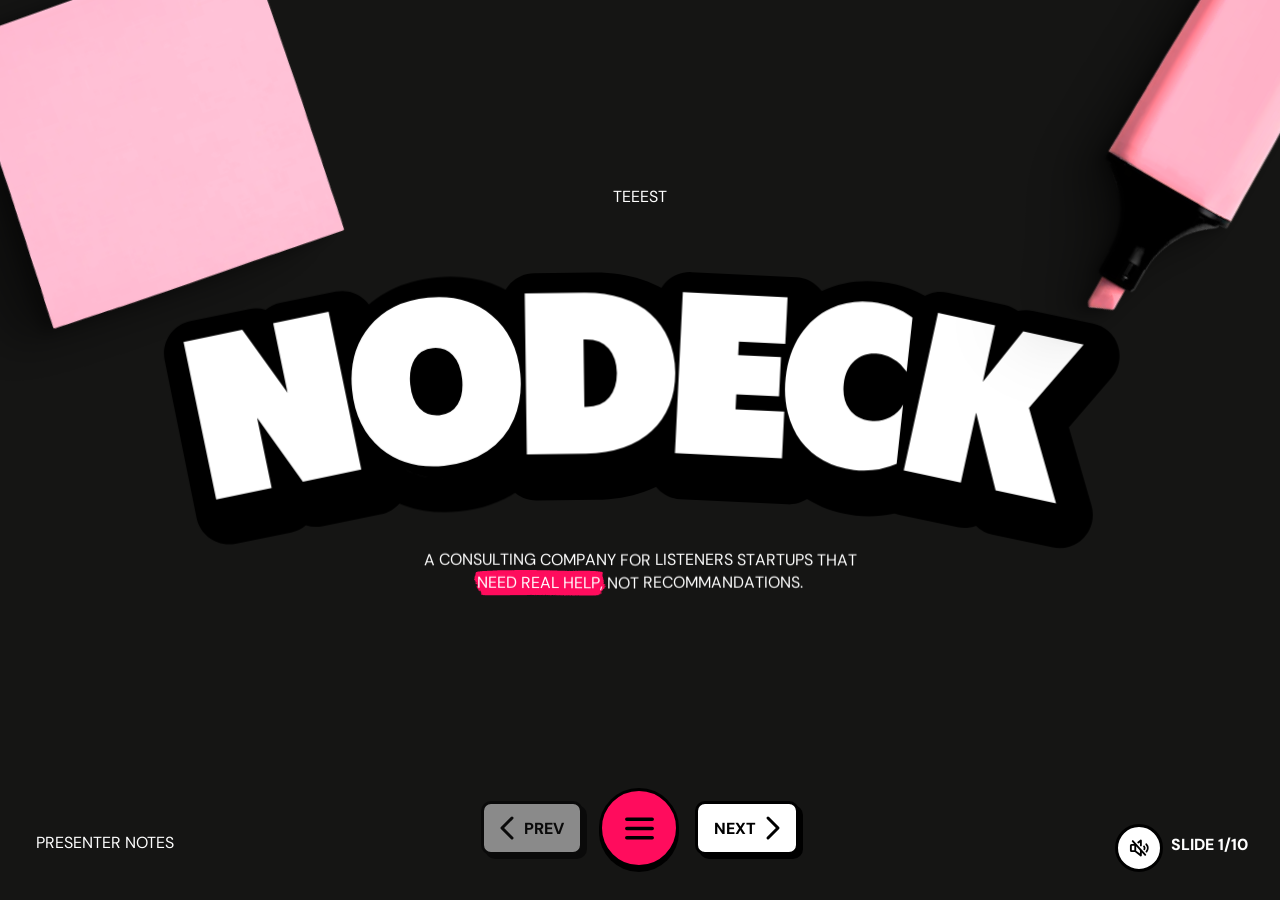
==== nodeck_original/index.html @ ce8c579b "Add files via upload" ====
<!doctype html>
<html lang="en">
  <head>
    <meta charset="UTF-8" />
    <meta name="viewport" content="width=device-width, initial-scale=1.0" />
    <meta name="robots" content="index, follow" />
    <meta name="theme-color" content="#F3E6D6" />
    <meta name="author" content="Bogdan Kolomiyets" />
    <link rel="icon" type="image/png" href="favicon-96x96.png" sizes="96x96" />
    <link rel="icon" type="image/svg+xml" href="favicon.svg" />
    <link rel="shortcut icon" href="favicon.ico" />
    <link rel="apple-touch-icon" sizes="180x180" href="apple-touch-icon.png" />
    <meta name="apple-mobile-web-app-title" content="Nodeck" />
    <link rel="manifest" href="site.webmanifest" />
    <link rel="canonical" href="index.html" />
    <link rel="sitemap" type="application/xml" href="sitemap.xml" />
    <title>Nodeck | A Presentation Website That Hates Presentations</title>
    <meta name="description" content="Nodeck is an anti-PowerPoint interactive web experience turning corporate presentation culture into a playful world of motion, sound and chaos.">
    <meta property="og:type" content="website" />
    <meta property="og:site_name" content="Nodeck" />
    <meta property="og:locale" content="en_US" />
    <meta property="og:title" content="Nodeck | A Presentation Website That Hates Presentations" />
    <meta property="og:description" content="Nodeck is an anti-PowerPoint interactive web experience turning corporate presentation culture into a playful world of motion, sound and chaos." />
    <meta property="og:image" content="https://www.nodeck.online/og-image.png" />
    <meta property="og:image:type" content="image/png" />
    <meta property="og:image:width" content="1200" />
    <meta property="og:image:height" content="630" />
    <meta property="og:url" content="https://www.nodeck.online/" />
    <meta name="twitter:card" content="summary_large_image" />
      <meta name="twitter:title" content="Nodeck | A Presentation Website That Hates Presentations" />
      <meta name="twitter:description" content="Nodeck is an anti-PowerPoint interactive web experience turning corporate presentation culture into a playful world of motion, sound and chaos." />
    <meta name="twitter:image" content="https://www.nodeck.online/twitter-image.png" />
    <script type="application/ld+json">
      {
        "@context": "https://schema.org",
        "@graph": [
          {
            "@type": "WebSite",
            "name": "Nodeck",
            "url": "https://www.nodeck.online/",
            "description": "Interactive presentation and portfolio demo for a fictional startup consultancy.",
            "inLanguage": "en"
          },
          {
            "@type": "CreativeWork",
            "name": "Nodeck",
            "url": "https://www.nodeck.online/",
            "description": "An interactive slide deck presentation for a fictional startup consultancy — sells thinking, not slides.",
            "image": "https://www.nodeck.online/og-image.png",
            "inLanguage": "en",
            "author": {
              "@type": "Person",
              "name": "Bogdan Kolomiyets",
              "url": "https://bogdankolomiyets.com/"
            },
            "creator": {
              "@type": "Person",
              "name": "Bogdan Kolomiyets",
              "url": "https://bogdankolomiyets.com/"
            }
          }
        ]
      }
    </script>
    <link rel="preload" as="font" type="font/woff2" crossorigin href="assets/BNDimeDisplay-ChjT9Nsk.woff2" />
    <link rel="preload" as="font" type="font/woff2" crossorigin href="assets/DMSans-Regular-C_2fA_LE.woff2" />
    <link rel="preload" as="font" type="font/woff2" crossorigin href="assets/DMSans-ExtraBold-Du-T3CXV.woff2" />
    <link rel="preload" as="image" href="assets/cover-highlighter-CPJhesoY.webp" imagesrcset="/assets/cover-highlighter-96w-DiFF_BCt.webp 96w, /assets/cover-highlighter-160w-C4n22z3M.webp 160w, /assets/cover-highlighter-250w-Z7-uXy6C.webp 250w, /assets/cover-highlighter-CPJhesoY.webp 371w" imagesizes="(max-width: 768px) 18vw, (max-width: 992px) 15vw, 12vw" fetchpriority="high" />
    <link rel="preload" as="image" href="assets/cover-note-_YF5cdeR.webp" imagesrcset="[data-uri] 360w, /assets/cover-note-_YF5cdeR.webp 600w" imagesizes="(max-width: 768px) 50vw, (max-width: 992px) 40vw, 30vw" fetchpriority="high" />
    <style>
      html,body{background-color:#151514;overflow:hidden;height:100%}
      .slide--cover{background-color:#151514}
      .slides{overflow:hidden}
      /* Hide inactive slides before JS — otherwise absolute+opacity:0 still counts as in-viewport for lazy images */
      .slide:not(.is-active){display:none}
      .nav-overlay{opacity:0;pointer-events:none;visibility:hidden}
      .scroll-nav{visibility:hidden}
      .site-logo{opacity:0;pointer-events:none}
      .slide-transition-bg{left:50%;visibility:hidden}
      .slide-transition-label,.slide-transition-title{visibility:hidden}
      .slide--cover .slide__logo,.slide--cover .slide__note,.slide--cover .slide__highlighter{opacity:0}
      [data-split]{visibility:hidden}
      .statusbar{visibility:hidden}
      .statusbar__notes-body{opacity:0;pointer-events:none}
      .projects{visibility:hidden;pointer-events:none}
    </style>
    <script type="module" crossorigin src="assets/main-BqI5seD_.js"></script>
    <link rel="modulepreload" crossorigin href="assets/gsap-DUAj52go.js">
    <link rel="modulepreload" crossorigin href="assets/howler-EcGChfno.js">
    <link rel="modulepreload" crossorigin href="assets/sound-CsfXcoUP.js">
    <link rel="stylesheet" crossorigin href="assets/sound-CNYM2cx0.css">
    <link rel="stylesheet" crossorigin href="assets/main-DxuZMaGs.css">
  </head>
  <body>
    <main>
      <button class="site-logo" id="logo-home-btn" aria-label="Go to cover slide">
        <svg width="1732" height="500" viewBox="0 0 1732 500" fill="none" xmlns="http://www.w3.org/2000/svg">
          <path d="M247.969 240.237L222.537 114.404L323.044 94.0907L380.84 380.057L274.949 401.458L192.56 285.476L218.314 412.905L117.807 433.218L60.011 147.252L166.501 125.73L247.969 240.237Z" fill="black"/>
          <path fill-rule="evenodd" clip-rule="evenodd" d="M184.056 68.3546C191.473 62.1446 200.502 57.6447 210.651 55.5927L311.158 35.2797C343.638 28.7157 375.291 49.7247 381.855 82.2047L439.651 368.171C446.216 400.651 425.207 432.303 392.726 438.868L286.835 460.269C276.729 462.312 266.511 461.683 257.062 458.73C249.594 465.056 240.471 469.64 230.2 471.716L129.693 492.029C97.213 498.593 65.561 477.584 58.996 445.104L1.20097 159.138C-5.36403 126.658 15.645 95.0057 48.125 88.4407L154.615 66.9187C164.602 64.8997 174.699 65.4906 184.056 68.3546ZM247.969 240.237L166.501 125.73L60.011 147.252L117.807 433.218L218.314 412.905L192.56 285.476L274.949 401.458L380.84 380.057L323.044 94.0907L222.537 114.404L247.969 240.237Z" fill="black"/>
          <path d="M528.442 373.799C482.661 378.064 444.527 367.551 414.042 342.261C383.557 316.971 366.182 281.435 361.917 235.654C357.665 190.007 368.218 151.938 393.575 121.446C418.933 90.9548 454.435 73.5828 500.081 69.3308C545.998 65.0538 584.199 75.5597 614.685 100.85C645.17 126.14 662.538 161.608 666.79 207.255C669.608 237.506 665.779 264.766 655.303 289.036C644.827 313.305 628.627 332.796 606.704 347.506C584.781 362.217 558.693 370.981 528.442 373.799ZM519.932 282.438C534.923 281.042 546.027 274.491 553.246 262.784C560.465 251.078 563.201 235.839 561.452 217.067C559.653 197.755 554.003 183.161 544.501 173.285C534.999 163.408 523.023 159.143 508.573 160.489C493.852 161.86 482.855 168.47 475.581 180.317C468.307 192.165 465.532 207.34 467.255 225.841C469.067 245.288 474.72 259.916 484.216 269.725C493.712 279.534 505.617 283.772 519.932 282.438Z" fill="black"/>
          <path fill-rule="evenodd" clip-rule="evenodd" d="M534.007 433.54C470.515 439.455 418.012 423.513 375.733 388.439C333.455 353.366 308.09 304.71 302.176 241.218C296.274 177.865 312.249 125.402 347.443 83.0818C382.604 40.8018 431.223 15.4848 494.517 9.58979C558.167 3.66079 610.734 19.6138 652.993 54.6718C695.291 89.7608 720.632 138.357 726.532 201.69C730.363 242.823 724.635 279.815 710.39 312.814C695.247 347.896 671.826 376.065 640.135 397.329C610.358 417.31 575.095 429.713 534.007 433.54ZM528.442 373.799C558.693 370.981 584.781 362.217 606.704 347.506C628.627 332.796 644.827 313.305 655.303 289.036C665.779 264.766 669.608 237.506 666.79 207.255C662.538 161.608 645.17 126.14 614.685 100.85C584.199 75.5597 545.998 65.0538 500.081 69.3308C454.435 73.5828 418.933 90.9548 393.575 121.446C368.218 151.938 357.665 190.007 361.917 235.654C366.182 281.435 383.557 316.971 414.042 342.261C444.527 367.551 482.661 378.064 528.442 373.799ZM519.932 282.438C505.617 283.772 493.712 279.534 484.216 269.725C474.72 259.916 469.067 245.288 467.255 225.841C465.532 207.34 468.307 192.165 475.581 180.317C482.855 168.47 493.852 161.86 508.573 160.489C523.023 159.143 534.999 163.408 544.501 173.285C554.003 183.161 559.653 197.755 561.452 217.067C563.201 235.839 560.465 251.078 553.246 262.784C546.027 274.491 534.923 281.042 519.932 282.438Z" fill="black"/>
          <path d="M671.108 62.0932L777.708 60.7642C803.069 60.4482 826.101 63.6541 846.803 70.3811C867.505 77.1091 884.886 86.7602 898.946 99.3362C913.006 111.911 923.912 127.137 931.663 145.013C939.414 162.889 943.426 182.745 943.698 204.58C943.97 226.416 940.454 246.365 933.151 264.429C925.848 282.493 915.325 297.986 901.583 310.908C887.84 323.83 870.705 333.911 850.178 341.153C829.65 348.394 806.705 352.173 781.344 352.489L674.744 353.818L671.108 62.0932ZM779.068 267.876L781.917 267.84C801.175 267.6 815.378 261.692 824.525 250.116C833.673 238.54 838.135 223.801 837.912 205.899C837.689 187.997 832.86 173.373 823.427 162.029C813.994 150.685 799.649 145.133 780.39 145.373L777.542 145.408L779.068 267.876Z" fill="black"/>
          <path fill-rule="evenodd" clip-rule="evenodd" d="M670.36 2.09716L776.96 0.769156C809.415 0.364156 838.855 4.71014 865.347 13.3191C894.639 22.8381 919.05 36.8202 938.945 54.6132C959.441 72.9452 975.412 95.0862 986.711 121.144C997.478 145.976 1003.32 173.502 1003.69 203.833C1004.07 234.163 998.922 261.827 988.777 286.918C978.131 313.25 962.717 335.783 942.684 354.619C923.239 372.903 899.184 387.489 870.138 397.735C843.869 407.002 814.547 412.08 782.092 412.485L675.492 413.813C642.357 414.226 615.162 387.7 614.749 354.566L611.113 62.8402C610.7 29.7062 637.226 2.51016 670.36 2.09716ZM671.108 62.0932L674.744 353.818L781.344 352.489C806.705 352.173 829.65 348.394 850.178 341.153C870.705 333.911 887.84 323.83 901.583 310.908C915.325 297.986 925.848 282.493 933.151 264.429C940.454 246.365 943.97 226.416 943.698 204.58C943.426 182.745 939.414 162.889 931.663 145.013C923.912 127.137 913.006 111.911 898.946 99.3362C884.886 86.7602 867.505 77.1091 846.803 70.3811C826.101 63.6541 803.069 60.4482 777.708 60.7642L671.108 62.0932ZM779.068 267.876L777.542 145.408L780.39 145.373C799.649 145.133 813.994 150.685 823.427 162.029C832.86 173.373 837.689 187.997 837.912 205.899C838.135 223.801 833.673 238.54 824.525 250.116C815.378 261.692 801.175 267.6 781.917 267.84L779.068 267.876Z" fill="black"/>
          <path d="M1049.72 244.939L1048.41 271.967L1136.61 276.217L1132.54 360.754L938.67 351.412L952.713 60.0018L1142.52 69.1488L1138.44 153.686L1054.31 149.631L1053.15 173.814L1130.57 177.545L1127.14 248.67L1049.72 244.939Z" fill="black"/>
          <path fill-rule="evenodd" clip-rule="evenodd" d="M1190.34 183.825L1187.42 244.299C1193.74 254.342 1197.15 266.354 1196.54 279.105L1192.47 363.642C1190.87 396.741 1162.75 422.28 1129.65 420.685L935.782 411.342C902.683 409.747 877.144 381.622 878.739 348.523L892.783 57.1138C894.378 24.0148 922.503 -1.52418 955.601 0.0708235L1145.4 9.2178C1178.5 10.8128 1204.04 38.9378 1202.45 72.0368L1198.37 156.574C1197.89 166.517 1195.02 175.777 1190.34 183.825ZM1049.72 244.939L1127.14 248.67L1130.57 177.545L1053.15 173.814L1054.31 149.631L1138.44 153.686L1142.52 69.1488L952.713 60.0018L938.67 351.412L1132.54 360.754L1136.61 276.217L1048.41 271.967L1049.72 244.939Z" fill="black"/>
          <path d="M1259.05 381.275C1238.96 379.137 1220.67 373.475 1204.19 364.288C1187.7 355.101 1173.99 343.277 1163.05 328.814C1152.11 314.351 1144.14 297.238 1139.15 277.475C1134.16 257.712 1132.86 236.636 1135.24 214.247C1138.42 184.305 1147.25 158.407 1161.71 136.554C1176.17 114.7 1194.69 98.6306 1217.27 88.3466C1239.85 78.0636 1264.56 74.3486 1291.4 77.2036C1318.78 80.1156 1343.23 89.4006 1364.75 105.057L1354.31 203.177C1349.49 197.208 1345.39 192.476 1342.01 188.979C1338.63 185.482 1333.37 181.751 1326.22 177.786C1319.07 173.82 1311.32 171.392 1302.95 170.503C1285.83 168.681 1271.61 172.795 1260.31 182.846C1249.01 192.897 1242.39 207.094 1240.44 225.437C1238.5 243.645 1241.89 258.873 1250.62 271.122C1259.34 283.371 1272.13 290.392 1288.99 292.185C1302.07 293.577 1313.92 291.462 1324.55 285.84C1335.17 280.218 1342.99 272.423 1348.01 262.454L1336.58 369.88C1312.68 380.432 1286.84 384.23 1259.05 381.275Z" fill="black"/>
          <path fill-rule="evenodd" clip-rule="evenodd" d="M1402.94 238.321C1407.04 247.639 1408.81 258.086 1407.67 268.8L1396.24 376.226C1393.97 397.582 1380.46 416.095 1360.81 424.769C1327.47 439.488 1291.46 445.061 1252.71 440.938C1224.22 437.908 1198.34 429.721 1174.97 416.697C1151 403.333 1131.12 386.053 1115.2 365.015C1099.65 344.458 1088.07 320.255 1080.98 292.165C1074.32 265.823 1072.4 237.743 1075.57 207.901C1079.86 167.583 1092.2 132.866 1111.68 103.439C1132.65 71.7537 1159.67 48.6537 1192.4 33.7447C1224.5 19.1227 1259.58 13.4806 1297.74 17.5406C1335.95 21.6036 1370.01 34.6906 1400.04 56.5366C1417.39 69.1546 1426.68 90.0737 1424.41 111.403L1413.98 209.523C1412.84 220.152 1408.94 230.019 1402.94 238.321ZM1294.94 234.447C1294.75 234.786 1294.58 235.14 1294.41 235.486C1294.58 235.137 1294.76 234.791 1294.94 234.447ZM1295.89 232.726L1295.94 232.639C1295.75 232.584 1295.55 232.545 1295.33 232.522C1295.53 232.543 1295.71 232.642 1295.89 232.726ZM1259.05 381.275C1286.84 384.23 1312.68 380.432 1336.58 369.88L1348.01 262.454C1342.99 272.423 1335.17 280.218 1324.55 285.84C1313.92 291.462 1302.07 293.577 1288.99 292.185C1272.13 290.392 1259.34 283.371 1250.62 271.122C1241.89 258.873 1238.5 243.645 1240.44 225.437C1242.39 207.094 1249.01 192.897 1260.31 182.846C1271.61 172.795 1285.83 168.681 1302.95 170.503C1311.32 171.392 1319.07 173.82 1326.22 177.786C1333.37 181.751 1338.63 185.482 1342.01 188.979C1345.39 192.476 1349.49 197.208 1354.31 203.177L1364.75 105.057C1343.23 89.4006 1318.78 80.1156 1291.4 77.2036C1264.56 74.3486 1239.85 78.0636 1217.27 88.3466C1194.69 98.6306 1176.17 114.7 1161.71 136.554C1147.25 158.407 1138.42 184.305 1135.24 214.247C1132.86 236.636 1134.16 257.712 1139.15 277.475C1144.14 297.238 1152.11 314.351 1163.05 328.814C1173.99 343.277 1187.7 355.101 1204.19 364.288C1220.67 373.475 1238.96 379.137 1259.05 381.275Z" fill="black"/>
          <path d="M1572.59 267.065L1622.66 439.906L1513 416.646L1476.88 276.089L1449.91 403.264L1346.42 381.313L1406.95 95.9142L1510.44 117.866L1488.75 220.163L1561.39 128.672L1671.05 151.932L1572.59 267.065Z" fill="black"/>
          <path fill-rule="evenodd" clip-rule="evenodd" d="M1547.15 70.3872C1555.75 68.2842 1564.86 68.0722 1573.84 69.9782L1683.5 93.2382C1704.21 97.6302 1721.07 112.607 1727.87 132.651C1734.67 152.696 1730.41 174.841 1716.65 190.928L1639.23 281.461L1680.29 423.212C1686.16 443.466 1680.96 465.313 1666.61 480.757C1652.25 496.201 1630.84 502.975 1610.21 498.6L1500.55 475.34C1489.15 472.923 1478.96 467.313 1470.96 459.458C1460.61 463.345 1449.07 464.422 1437.46 461.959L1333.97 440.008C1301.55 433.132 1280.85 401.28 1287.72 368.864L1348.26 83.4652C1355.13 51.0492 1386.98 30.3452 1419.4 37.2202L1522.89 59.1711C1532.03 61.1091 1540.23 65.0292 1547.15 70.3872ZM1572.59 267.065L1671.05 151.932L1561.39 128.672L1488.75 220.163L1510.44 117.866L1406.95 95.9142L1346.42 381.313L1449.91 403.264L1476.88 276.089L1513 416.646L1622.66 439.906L1572.59 267.065Z" fill="black"/>
          <path d="M223.898 218.439L197.849 92.7323L298.255 71.9256L357.455 357.604L251.67 379.526L168.712 263.95L195.092 391.25L94.6861 412.057L35.486 126.378L141.868 104.333L223.898 218.439Z" fill="white"/>
          <path d="M507.526 350.727C461.754 355.088 423.568 344.693 392.968 319.542C362.49 294.243 345.07 258.707 340.708 212.934C336.36 167.297 346.835 129.239 372.134 98.7614C397.42 68.1485 432.882 50.6677 478.52 46.3189C524.427 41.9445 562.62 52.4068 593.098 77.706C623.698 102.857 641.172 138.252 645.521 183.889C648.403 214.134 644.598 241.406 634.106 265.704C623.749 289.989 607.625 309.511 585.732 324.268C563.84 339.025 537.771 347.844 507.526 350.727ZM498.823 259.384C513.81 257.956 524.901 251.381 532.095 239.659C539.289 227.938 541.992 212.693 540.204 193.925C538.364 174.617 532.683 160.034 523.16 150.178C513.637 140.322 501.652 136.082 487.204 137.459C472.487 138.861 461.47 145.497 454.154 157.367C446.972 169.223 444.263 184.401 446.026 202.899C447.879 222.342 453.566 236.992 463.089 246.848C472.599 256.569 484.51 260.748 498.823 259.384Z" fill="white"/>
          <path d="M653.556 38.5479L760.155 37.1493C785.516 36.8165 808.55 40.0411 829.258 46.823C849.963 53.4692 867.316 63.0759 881.317 75.6429C895.453 88.2081 906.369 103.461 914.065 121.4C921.895 139.203 925.953 159.022 926.239 180.857C926.526 202.692 922.99 222.678 915.632 240.816C908.407 258.816 897.894 274.282 884.092 287.213C870.426 300.143 853.332 310.27 832.81 317.593C812.286 324.78 789.344 328.54 763.982 328.872L657.383 330.271L653.556 38.5479ZM761.651 244.26L764.499 244.223C783.758 243.97 797.923 238.087 806.996 226.574C816.203 214.923 820.689 200.147 820.454 182.245C820.219 164.343 815.348 149.757 805.841 138.487C796.467 127.081 782.151 121.503 762.893 121.756L760.045 121.793L761.651 244.26Z" fill="white"/>
          <path d="M1036.76 221.386L1035.44 248.412L1123.64 252.722L1119.51 337.256L925.645 327.784L939.883 36.3834L1129.68 45.6571L1125.55 130.192L1041.42 126.081L1040.24 150.263L1117.66 154.046L1114.19 225.169L1036.76 221.386Z" fill="white"/>
          <path d="M1249.72 358.336C1229.63 356.155 1211.35 350.487 1194.88 341.332C1178.42 332.042 1164.7 320.183 1153.72 305.757C1142.88 291.21 1134.99 274.05 1130.04 254.276C1125.1 234.502 1123.84 213.423 1126.27 191.04C1129.52 161.105 1138.39 135.26 1152.9 113.505C1167.42 91.6151 1185.94 75.5492 1208.47 65.3072C1231.14 55.0799 1255.89 51.4228 1282.72 54.336C1310.1 57.3077 1334.53 66.6451 1356.01 82.3482L1345.36 180.445C1340.56 174.466 1336.43 169.721 1332.99 166.21C1329.69 162.713 1324.43 159.004 1317.22 155.083C1310.15 151.042 1302.44 148.567 1294.08 147.66C1276.95 145.801 1262.73 149.918 1251.4 160.012C1240.09 169.971 1233.43 184.12 1231.44 202.458C1229.47 220.662 1232.79 235.894 1241.42 248.154C1250.18 260.429 1262.99 267.482 1279.85 269.312C1292.93 270.732 1304.75 268.672 1315.31 263.134C1326.02 257.475 1333.89 249.667 1338.93 239.708L1327.27 347.11C1303.35 357.61 1277.5 361.352 1249.72 358.336Z" fill="white"/>
          <path d="M1566.96 245.911L1616.1 419.019L1506.56 395.17L1471.2 254.42L1443.55 381.449L1340.17 358.941L1402.24 73.8719L1505.62 96.3795L1483.37 198.559L1556.51 107.46L1666.04 131.309L1566.96 245.911Z" fill="white"/>
        </svg>
      </button>
      <div class="slides">
          <!--Slide 1: Cover-->
          <section class="slide slide--cover is-active">
            <div class="container">
              <div class="slide__inner slide__inner--cover">
                <div class="slide__highlighter">
                  <img width="371" height="1301" data-critical fetchpriority="high" src="assets/cover-highlighter-CPJhesoY.webp" srcset="assets/cover-highlighter-96w-DiFF_BCt.webp 96w, assets/cover-highlighter-160w-C4n22z3M.webp 160w, assets/cover-highlighter-250w-Z7-uXy6C.webp 250w, assets/cover-highlighter-CPJhesoY.webp 371w" sizes="(max-width: 768px) 18vw, (max-width: 992px) 15vw, 12vw" alt="">
                </div>
                <div class="slide__note">
                  <img width="600" height="600" data-critical fetchpriority="high" src="assets/cover-note-_YF5cdeR.webp" srcset="[data-uri] 360w, assets/cover-note-_YF5cdeR.webp 600w" sizes="(max-width: 768px) 50vw, (max-width: 992px) 40vw, 30vw" alt="">
                </div>
                <div class="slide__content slide__content--cover">
                  <h1 class="sr-only">Nodeck — consulting for startups</h1>
                  <p data-split="description" class="slide__eyebrow">TEEEST</p>
                  <svg class="slide__logo slide__logo--cover" aria-hidden="true" viewBox="0 98 1739 502" fill="none" xmlns="http://www.w3.org/2000/svg"><g class="logo-shadows"><path class="logo-shadow" data-shadow="n" d="M318.25 133.503c32.48-6.564 64.132 14.445 70.696 46.925l57.796 285.966c6.565 32.48-14.444 64.132-46.925 70.697l-105.89 21.401a59.9 59.9 0 0 1-29.774-1.539c-7.468 6.326-16.59 10.909-26.861 12.985l-100.508 20.314c-32.48 6.564-64.13-14.445-70.696-46.925L8.293 257.36c-6.565-32.48 14.444-64.131 46.924-70.696l106.49-21.522a59.9 59.9 0 0 1 29.44 1.436c7.417-6.21 16.446-10.711 26.595-12.763zm-92.846 377.624-100.506 20.312-57.795-285.965v.001l57.795 285.965 100.507-20.312zm56.636-11.448.001.002 105.891-21.402-.001-.001z" fill="#000"/><path class="logo-shadow" data-shadow="o" d="M501.608 107.812c63.65-5.928 116.218 10.025 158.477 45.083 42.298 35.088 67.639 83.684 73.539 147.017 3.831 41.133-1.898 78.125-16.143 111.124q-22.716 52.622-70.254 84.516c-29.777 19.981-65.041 32.384-106.128 36.211-63.492 5.915-115.995-10.028-158.274-45.102s-67.643-83.729-73.557-147.221c-5.902-63.353 10.073-115.815 45.267-158.135 35.161-42.28 83.78-67.597 147.073-73.493m-6.754 363.878a175 175 0 0 0 17.751 1.221q1.012.02 2.029.027 3.051.025 6.152-.047-13.439.314-25.932-1.201m38.54.52a231 231 0 0 1 2.14-.189zm-103.485-25.004q1.496 1.057 3.015 2.068a136 136 0 0 0 9.313 5.685q12.687 7.06 26.808 11.348 1.765.536 3.553 1.029a151 151 0 0 0 18.435 3.845l-1.893-.287q-33.047-5.215-59.231-23.688m183.887-1.478-.62.411zq.514-.346 1.023-.694zm8.909-6.49a134 134 0 0 1 .948-.756zm-214.901-11.36q4.33 4.674 9.13 8.981l-1.362-1.238a138 138 0 0 1-8.995-9.086zm223.581 3.881a133 133 0 0 1-4.024 3.63l.907-.791a136 136 0 0 0 3.117-2.839m-229.526-10.746a137 137 0 0 0 3.51 4.164l-1.188-1.373a134 134 0 0 1-3.452-4.209zm241.618-2.266a130 130 0 0 1-3.405 4.04l.781-.895a167 167 0 0 0 1.535-1.814q.548-.662 1.089-1.331m-264.79-39.482q6.415 18.008 16.672 33.014.513.75 1.036 1.493a134 134 0 0 0 3.221 4.389l-1.093-1.448q-12.457-16.74-19.836-37.449zm281.4 13.065a144 144 0 0 1-.789 1.628l.537-1.099q.127-.264.252-.529m-132.294-11.747a61 61 0 0 1-.77.077q-.36.033-.718.062.359-.029.719-.062.387-.036.769-.077m7.413-1.293q-.396.1-.797.193l.638-.152zm3.544-1.031-.148.049q.375-.124.746-.254zm-163.031-8.186q.272.938.554 1.868a167 167 0 0 0 1.782 5.515l-.613-1.823a164 164 0 0 1-1.723-5.561zm169.289 5.514-.088.046q.314-.165.623-.334zm-175.561-37.448a212 212 0 0 0 1.107 8.343q.63 4.113 1.415 8.104a204 204 0 0 1-2.522-16.448zm194.736 15.297a55 55 0 0 0-.257.613zm2.385-7.089q1.808-6.729 2.301-14.493-.493 7.764-2.301 14.493m-198.46-29.233a203 203 0 0 0 .095 4.124q.208 6.22.806 12.638a209 209 0 0 1-.901-16.763zm200.881 5.049q.03.838.047 1.666a110 110 0 0 0-.118-3.353zm-.295-5.124.001-.001zm-200.566-6a186 186 0 0 0-.034 4.029l.007-2.034q.008-1 .027-1.995m199.56-2.77q.389 2.548.676 5.223l-.202-1.768a113 113 0 0 0-.474-3.455m-199.349-3.172a178 178 0 0 0-.16 3.902l.072-2.001q.039-.953.088-1.901m195.872-11.73v-.001zm-194.767-.716a163 163 0 0 0-.307 2.575l.223-1.924zm192.693-4.812a71 71 0 0 1 1.835 4.812l-.245-.709a70 70 0 0 0-1.59-4.103m-191.334-3.986a157 157 0 0 0 .354-1.857zm187.893-2.893a58 58 0 0 1 1.961 3.648l.001-.001a57 57 0 0 0-2.308-4.231zm-76.831-1.058q-.135.236-.268.474.132-.238.268-.474m54.735-18.585q5.263 2.056 9.874 5.595.242.186.484.376a46 46 0 0 1 4.188 3.761q.224.227.447.459a49 49 0 0 1 6.046 7.721h.001a49.2 49.2 0 0 0-6.046-7.722q-6.682-6.945-14.994-10.19m-43.218 5.376q-.483.356-.955.728l.474-.367q.24-.183.481-.361m41.54-5.989q-4.803-1.629-10.129-2.07 2.82.234 5.492.801a40 40 0 0 1 4.637 1.269m-28.383-.342q-.307.087-.611.177.607-.18 1.227-.344zm7.757-1.508a55 55 0 0 0 .682-.075zm4.711-.356-.001.001zm1.311-.028a49 49 0 0 1 2.578.045l-.638-.024a50 50 0 0 0-1.94-.021m-136.724-12.9c-.125.246-.245.494-.368.741q.587-1.183 1.199-2.353zm2.558-4.804-.001.001zm5.7-9.308a133 133 0 0 0 1.026-1.513zm70.039-54.237-.467.17q1.13-.41 2.272-.802zm12.949-4.019q-.688.185-1.371.374 1.63-.45 3.281-.871zm10.028-2.362-.753.157zm11.792-2.05a169 169 0 0 0 2.073-.286zm6.469-.822-.453.051zm14.664-1.147-.103.005q1.1-.048 2.194-.086z" fill="#000"/><path class="logo-shadow" data-shadow="d" d="M784.052 98.991c32.455-.405 61.895 3.941 88.386 12.55 29.292 9.519 53.704 23.501 73.599 41.294 20.496 18.332 36.467 40.473 47.766 66.531 10.767 24.832 16.607 52.359 16.987 82.69.37 30.33-4.78 57.994-14.921 83.085-10.646 26.332-26.061 48.864-46.094 67.7-19.445 18.284-43.5 32.87-72.546 43.116-26.268 9.267-55.59 14.345-88.045 14.75l-106.6 1.328c-33.135.413-60.33-26.113-60.743-59.247l-3.636-291.726c-.413-33.133 26.113-60.33 59.247-60.743zm24.489 264.41q-1.087.316-2.208.594a62 62 0 0 1-3.828.824q-.785.144-1.584.272a75 75 0 0 1-4.928.616q7.17-.66 13.27-2.52zm2.143-.669a51 51 0 0 0-.707.232zm7.9-3.422q.306-.168.609-.34a45 45 0 0 1-1.227.671zm7.868-5.505a42 42 0 0 1-1.563 1.316v.001a42 42 0 0 0 1.563-1.317m7.614-8.806a58 58 0 0 1-2.024 2.794q-.211.273-.425.545a43 43 0 0 1-2.236 2.609q-.699.753-1.431 1.467a42 42 0 0 0 3.667-4.075 58 58 0 0 0 2.449-3.34m3.21-5.321q-.162.306-.329.609a57 57 0 0 0 .653-1.224zm6.564-19.7a71 71 0 0 1-1.234 5.824l.179-.712a73 73 0 0 0 1.179-5.861q-.06.375-.124.749m1.164-15.856q.01.839.007 1.669.003-.83-.007-1.668m-1.417-15.078q.346 1.87.609 3.8l-.222-1.534a79 79 0 0 0-.387-2.266m106.298-2.246q.201 1.954.357 3.931a156 156 0 0 0-.168-1.972 155 155 0 0 0-.189-1.96zm-27.204-71.213v.001zm-30.797-28.959q.579.387 1.153.779a129 129 0 0 0-2.676-1.779zm-104.713-27.659" fill="#000"/><path class="logo-shadow" data-shadow="e" d="M899.874 155.337c1.595-33.099 29.72-58.638 62.818-57.043l189.808 9.147c33.09 1.595 58.63 29.72 57.04 62.819l-4.08 84.537c-.48 9.943-3.35 19.203-8.03 27.251l-2.92 60.474a59.7 59.7 0 0 1 9.12 34.806l-4.07 84.537c-1.6 33.099-29.72 58.638-62.82 57.043l-193.867-9.343c-33.099-1.595-58.638-29.72-57.043-62.819zm45.887 294.298 193.869 9.342zl14.042-291.409zm199.769-197.727-84.13-4.054 84.13 4.055 4.08-84.537v-.001z" fill="#000"/><path class="logo-shadow" data-shadow="c" d="M1199.49 131.968c32.1-14.622 67.18-20.264 105.34-16.204 38.21 4.063 72.27 17.15 102.31 38.996a60 60 0 0 1 24.36 54.866l-10.43 98.12a59.83 59.83 0 0 1-11.04 28.798 59.8 59.8 0 0 1 4.73 30.479l-11.43 107.426a59.99 59.99 0 0 1-35.43 48.543c-33.34 14.719-69.35 20.292-108.1 16.169-28.49-3.03-54.37-11.217-77.73-24.241-23.98-13.364-43.86-30.644-59.78-51.682-15.55-20.557-27.13-44.76-34.22-72.85-6.65-26.342-8.58-54.422-5.4-84.264 4.28-40.318 16.62-75.035 36.1-104.462 20.97-31.685 47.99-54.785 80.72-69.694m70.43 347.89.22.019zm14.89-305.322q-32.415-.735-60.45 12.034-33.855 15.426-55.56 48.207c-14.46 21.853-23.29 47.751-26.47 77.693-2.38 22.389-1.08 43.465 3.91 63.228s12.96 36.876 23.9 51.339c9.72 12.852 21.64 23.618 35.74 32.304-14.1-8.686-26.02-19.452-35.74-32.304-10.94-14.463-18.91-31.576-23.9-51.339s-6.29-40.838-3.91-63.227c3.18-29.942 12.01-55.841 26.47-77.694q21.705-32.781 55.56-48.207 28.035-12.769 60.45-12.034m69.81 187.069q-7.545 14.289-22.98 22.458c-8.63 4.568-18.08 6.82-28.33 6.757 10.25.063 19.7-2.189 28.33-6.757q15.93-8.432 23.46-23.384zm-84.45 19.957c.13.084.25.167.38.25-.13-.083-.25-.166-.38-.25m32.26-50.817c.19.021.37.12.55.204l.05-.087a3.5 3.5 0 0 0-.6-.117m37.09-51.051c4.08 2.613 7.27 5.115 9.58 7.508q5.07 5.246 12.3 14.198v-.002q-7.23-8.951-12.3-14.196c-2.31-2.393-5.5-4.895-9.58-7.508m-14.76-7.592c.17.064.35.129.52.195-.17-.066-.35-.131-.52-.195m-19.48-3.734.06.003zm-3.05-.061q.765-.001 1.53.014-.765-.015-1.53-.014m61.71-70.401c.34.217.69.436 1.03.656-.34-.22-.69-.439-1.03-.656m-1.76-1.101c.25.15.49.302.74.454-.25-.152-.49-.304-.74-.454m-5.54-3.252c.35.197.7.396 1.06.596-.36-.2-.71-.399-1.06-.596m-23.57-10.532c.53.182 1.05.367 1.58.555-.53-.188-1.05-.373-1.58-.555m-45.73-8.407" fill="#000"/><path class="logo-shadow" data-shadow="k" d="M1355.35 181.688c6.87-32.416 38.73-53.12 71.14-46.246l103.49 21.952c9.14 1.938 17.34 5.857 24.26 11.215a59.9 59.9 0 0 1 26.69-.409l109.66 23.26a59.99 59.99 0 0 1 44.37 39.413 60 60 0 0 1-11.21 58.277l-77.43 90.534 41.06 141.751a60 60 0 0 1-13.68 57.544 60.01 60.01 0 0 1-56.4 17.843l-109.66-23.26a59.97 59.97 0 0 1-29.59-15.881c-10.34 3.887-21.89 4.964-33.5 2.501l-103.49-21.952c-32.42-6.876-53.12-38.728-46.25-71.144zm162.18 34.4v.001z" fill="#000"/></g><g data-letter="n"><path class="logo-letter" d="m230.99 316.662-26.049-125.707 100.405-20.806 59.201 285.678-105.785 21.922-82.958-115.576 26.38 127.3-100.406 20.807-59.2-285.679 106.382-22.045z" fill="#fff"/></g><g data-letter="o"><path class="logo-letter" d="M514.618 448.949q-68.658 6.543-114.559-31.184-45.716-37.948-52.259-106.608-6.522-68.456 31.426-114.173 37.929-45.919 106.386-52.442 68.86-6.562 114.578 31.387 45.9 37.727 52.423 106.183 4.323 45.368-11.415 81.815-15.536 36.428-48.374 58.564-32.838 22.135-78.206 26.458m-8.704-91.342q22.482-2.142 33.273-19.725 10.791-17.582 8.109-45.734-2.76-28.963-17.044-43.747t-35.956-12.719q-22.076 2.103-33.05 19.908-10.773 17.785-8.128 45.532 2.778 29.165 17.063 43.949 14.265 14.582 35.733 12.536" fill="#fff"/></g><g data-letter="d"><path class="logo-letter" d="m660.647 136.77 106.599-1.398q38.042-.499 69.103 9.673 31.058 9.97 52.059 28.82 21.204 18.849 32.748 45.758 11.745 26.703 12.174 59.456t-10.607 59.959q-10.837 27-31.539 46.398-20.5 19.395-51.283 30.379-30.785 10.78-68.827 11.28l-106.599 1.399zm108.096 205.713 2.848-.038q28.888-.378 42.496-17.649 13.81-17.475 13.458-44.329t-14.613-43.757q-14.061-17.11-42.948-16.731l-2.848.037z" fill="#fff"/></g><g data-letter="e"><path class="logo-letter" d="m1043.86 319.609-1.32 27.027 88.19 4.309-4.13 84.534-193.863-9.472 14.238-291.4 189.795 9.273-4.13 84.535-84.13-4.111-1.18 24.182 77.42 3.783-3.47 71.123z" fill="#fff"/></g><g data-letter="c"><path class="logo-letter" d="M1256.81 456.559q-30.135-3.273-54.84-17.005-24.69-13.935-41.16-35.575c-10.84-14.546-18.73-31.707-23.68-51.48-4.94-19.774-6.2-40.853-3.77-63.237 3.25-29.935 12.12-55.78 26.63-77.535 14.52-21.89 33.04-37.955 55.57-48.197q34.005-15.342 74.25-10.972c27.38 2.972 51.81 12.31 73.3 28.013l-10.65 98.097c-4.81-5.979-8.94-10.725-12.37-14.236q-4.965-5.244-15.78-11.126c-7.07-4.042-14.78-6.516-23.14-7.424-17.12-1.859-31.35 2.258-42.68 12.352-11.31 9.959-17.97 24.108-19.96 42.447-1.97 18.203 1.35 33.435 9.98 45.696 8.77 12.275 21.57 19.327 38.43 21.157q19.62 2.13 35.46-6.178c10.71-5.659 18.58-13.467 23.62-23.425l-11.66 107.401q-35.88 15.75-77.55 11.227" fill="#fff"/></g><g data-letter="k"><path class="logo-letter" d="m1574.06 344.134 49.13 173.108-109.53-23.849-35.36-140.75-27.66 127.029-103.37-22.508 62.06-285.069 103.38 22.507-22.25 102.18 73.14-91.099 109.53 23.849z" fill="#fff"/></g></svg>
                  <p data-split="description" class="slide__tagline slide__tagline--cover">A consulting company for listeners startups that <span class="text-highlight">need real help,</span> not recommandations.</p>
                </div>
              </div>
            </div>
          </section>

          <!--Slide 2: Problem-->
          <section class="slide slide--problem">
            <div class="container">
              <div class="slide__inner slide__inner--problem">
                <div class="slide__eraser">
                  <img width="512" height="512" src="assets/eraser-D7WlKvXZ.webp" srcset="[data-uri] 128w, [data-uri] 192w, [data-uri] 320w, assets/eraser-D7WlKvXZ.webp 512w" sizes="(max-width: 768px) 30vw, (max-width: 992px) 15vw, 12vw" loading="lazy" alt="">
                </div>
                <div class="slide__content slide__content--problem">
                  <p class="slide__eyebrow" data-split="description">The problem</p>
                  <h2 data-split="heading" class="slide__title slide__title--problem">Le plus difficile dans la création d'une nouvelle oeuvre <span class="text-highlight">c'est le premier trait</span>, celui qui vient <span class="text-highlight"> troubler l'équilibre</span> de la page blanche</h2>
                </div>
              </div>
            </div>
          </section>

          <!--Slide 3: We Believe-->
          <section class="slide slide--believe">
            <div class="highlight highlight--beliave">
              <svg width="797" height="215" viewBox="0 0 797 215" fill="none" xmlns="http://www.w3.org/2000/svg">
                <path d="M354.424 21.7248C353.24 21.5684 352.278 21.5534 351.878 21.6698C351.116 21.8556 338.649 21.5498 330.796 21.1846C328.307 21.0639 325.993 21.0186 325.708 21.0982C325.368 21.1541 322.998 21.0631 320.359 20.8809C317.774 20.7221 315.365 20.6379 315.083 20.6965C314.108 20.9087 303.268 20.6481 301.702 20.3982C300.746 20.2234 299.9 20.2051 299.165 20.3211C297.43 20.6246 278.904 20.4759 277.816 20.1378C277.141 19.9291 276.745 19.9226 275.839 20.1276C275.215 20.2713 273.013 20.3457 270.433 20.2849C262.918 20.13 262.359 20.1236 255.817 20.1926C244.411 20.2881 231.031 20.1788 230.042 19.9491C229.476 19.8118 228.682 19.782 228.059 19.8856C227.435 19.9892 224.435 20.0696 221.356 20.0622C218.269 20.0545 211.938 20.0829 207.356 20.1054C201.147 20.1343 198.411 20.063 197.643 19.8579C196.807 19.652 196.36 19.6475 195.523 19.8367C194.744 20.0263 192.506 20.0482 188.067 19.9127C184.347 19.8067 181.379 19.8158 180.766 19.9403C180.029 20.0853 179.521 20.0573 178.903 19.8523C178.289 19.625 176.755 19.5635 172.755 19.6427C169.868 19.6924 167.302 19.677 167.085 19.6079C166.754 19.5588 162.303 19.4306 156.685 19.3102C151.062 19.2123 146.361 19.0218 145.983 18.9038C145.66 18.809 144.143 18.8201 142.589 18.9157C140.927 19.0308 139.659 18.9993 139.239 18.8791C138.926 18.7388 133.008 18.5308 126.487 18.3386C120.159 18.1583 113.548 17.808 112.341 17.6413C110.889 17.4664 109.242 17.3881 108.08 17.4842C106.551 17.562 106.038 17.5124 105.329 17.2114C104.623 16.8881 104.213 16.8661 103.337 17.0156C102.713 17.1131 101.633 17.1178 100.828 16.9823C100.006 16.8464 97.8289 16.6705 96.035 16.5509C94.2353 16.4321 92.6541 16.2512 92.5591 16.1343C92.4136 16.0136 90.6197 15.8407 88.6485 15.7264C85.3928 15.5362 78.1183 14.8923 73.1423 14.219C70.1455 13.8283 67.3988 13.4551 65.2573 13.1463C62.1252 12.7016 58.7159 12.3259 57.4762 12.2749C56.1773 12.2386 55.0764 12.1165 54.7098 11.9355C54.3395 11.7763 51.3293 11.3375 48.1719 10.9387C44.7362 10.5264 39.0657 9.82557 35.3604 9.35721C31.486 8.86712 28.202 8.49129 27.8161 8.54765C27.4861 8.58975 26.7523 8.46373 26.298 8.28832C25.8231 8.11007 24.8275 7.94614 24.2153 7.94724C23.5909 7.94674 22.493 7.76701 21.8024 7.55645C21.0554 7.33791 20.0916 7.17606 19.6523 7.20091C19.1577 7.21787 17.5518 7.07285 16.1501 6.91078C11.3172 6.28689 4.67603 5.56294 -3.59332 4.63521C-6.42688 4.31364 -9.19177 3.92172 -10.0656 3.70872C-10.8712 3.52982 -11.6705 3.43962 -11.899 3.51234C-12.0792 3.61551 -13.0909 3.51146 -14.1532 3.30707C-15.1188 3.11962 -16.4378 2.93494 -16.8646 2.94937C-18.2861 2.92459 -21.1466 2.59674 -23.6461 2.1347C-24.8965 1.88205 -26.2675 1.7126 -26.7476 1.73291C-27.3097 1.73822 -28.9147 1.5428 -30.2369 1.30392C-32.4867 0.866869 -36.781 0.306404 -38.3719 0.217028C-38.7623 0.198246 -39.2881 0.147869 -39.5656 0.107563C-41.0203 -0.153233 -42.2691 0.0879726 -42.1073 0.533161C-42.0041 0.828251 -42.2998 1.0977 -42.9842 1.22633C-44.1495 1.43729 -43.835 1.63893 -41.5741 2.2826C-39.1363 2.95325 -39.729 3.43281 -42.4453 3.13827C-44.9792 2.82996 -45.8712 2.96983 -45.5251 3.46953C-45.3585 3.71504 -44.806 3.85904 -43.4109 4.05942C-42.2761 4.1966 -41.1501 4.38157 -40.3832 4.54851C-39.6719 4.70286 -39.372 4.83023 -39.6998 4.8926C-39.9072 4.93664 -41.2731 4.90263 -42.5564 4.8263C-44.9662 4.68381 -45.4702 4.79866 -43.8506 5.24079C-43.2956 5.3974 -42.5612 5.79594 -42.0703 6.13437C-41.0059 6.91827 -41.5905 7.46455 -43.2759 7.47656C-44.4063 7.50326 -45.1235 7.9374 -44.2027 8.15939C-44.0266 8.2016 -43.4034 8.57571 -42.7856 9.01126C-42.4354 9.26498 -42.0725 9.52056 -41.6968 9.77794C-42.0682 9.82162 -42.4318 9.86633 -42.7877 9.91205C-43.4302 9.98969 -44.1817 10.0605 -44.4717 10.0816C-44.797 10.1171 -45.2394 10.3265 -45.352 10.5928C-45.6107 10.9811 -45.3048 11.1723 -44.0468 11.6032C-43.2322 11.885 -42.0787 12.371 -41.7236 12.6523C-41.0932 13.1293 -41.0913 13.1552 -42.6014 12.8149C-43.7345 12.5576 -44.215 12.5557 -44.2695 12.7688C-44.3156 12.9609 -44.8956 13.0737 -45.5636 13.0262C-46.7227 12.9272 -46.8176 12.9919 -46.402 13.6141C-46.2699 13.8271 -46.062 14.0187 -45.7867 14.1807C-45.5472 14.3341 -45.2457 14.4566 -44.887 14.5409C-44.2663 14.6868 -43.6745 14.9125 -43.4929 15.0665C-43.2121 15.4229 -44.9999 15.4238 -46.4876 15.0619C-48.0408 14.6833 -48.6857 15.1261 -47.835 15.8614C-47.0208 16.5377 -47.0683 16.7299 -48.1696 16.7962C-49.0334 16.8509 -49.0518 16.8921 -48.2594 17.5659C-47.5724 18.1434 -47.5378 18.2641 -48.174 18.2658C-48.6292 18.2889 -49.4435 18.1759 -50.2899 17.9539C-51.7357 17.5715 -52.1965 17.9874 -51.0143 18.5346C-50.4166 18.8068 -50.3798 18.9065 -50.886 19.0231C-51.3775 19.1419 -51.3272 19.2486 -50.444 19.5702C-49.442 19.9649 -49.4746 19.9781 -50.3813 20.1762C-51.3672 20.3496 -51.3163 20.3899 -49.96 21.1001C-48.2673 21.955 -48.2179 22.0786 -50.034 22.1912C-51.0624 22.2703 -51.6055 22.1729 -52.2875 21.7621C-52.944 21.3797 -53.1451 21.3448 -53.4352 21.5373C-53.6846 21.65 -54.4218 21.6011 -55.0591 21.4094C-55.7039 21.2175 -56.5369 21.0428 -56.8589 21.0503C-57.8743 21.0215 -56.9319 21.6028 -54.2818 22.2783C-51.5629 22.9777 -50.4564 23.6972 -52.9492 23.2661C-55.4041 22.8398 -55.5249 22.8457 -55.6704 23.2891C-55.7509 23.5627 -55.4999 23.8001 -54.9243 23.9668C-53.8207 24.2845 -53.4393 25.2489 -54.3055 25.4433C-54.6683 25.5022 -55.3664 25.4407 -55.8286 25.3038C-56.3234 25.1579 -56.7469 25.1188 -56.788 25.2441C-56.8268 25.347 -56.5292 25.5535 -56.2302 25.6427C-55.8703 25.7507 -55.2081 26.1725 -54.6357 26.6277C-53.3666 27.6964 -54.3204 27.7734 -57.2017 26.7708C-60.059 25.7286 -60.8741 25.8395 -58.4485 27.0221C-57.4982 27.4478 -56.4232 28.0368 -56.1185 28.2841C-55.8626 28.5417 -54.9306 29.0333 -54.1607 29.3071C-53.3732 29.6098 -52.6575 29.9513 -52.7068 30.0521C-52.7178 30.1852 -53.1975 30.1078 -53.7073 29.905C-55.0347 29.4075 -59.7155 27.921 -60.0663 27.913C-60.2508 27.9405 -59.46 28.4111 -58.4112 28.878C-55.0342 30.3361 -53.0642 31.1276 -53.3057 31.2581C-53.4902 31.2785 -54.5817 31.1316 -55.6197 30.9347C-57.5369 30.5292 -60.044 30.3867 -60.1234 30.7241C-60.1378 30.7881 -59.4454 31.2544 -58.3746 31.7614C-56.8445 32.5174 -56.5076 32.759 -56.5399 33.4591C-56.6102 34.4171 -57.6561 34.6172 -59.2732 34.1273C-59.98 33.9128 -60.8519 33.8396 -61.4411 33.9181C-62.3023 34.0586 -62.5663 34.0225 -64.1851 33.1116C-65.5923 32.3063 -66.1348 31.9861 -66.834 31.7988C-66.9794 31.7486 -67.1411 31.689 -67.3008 31.6245C-67.4913 31.5358 -67.6697 31.4501 -67.8741 31.3144C-68.0716 31.1885 -68.2833 30.9983 -68.4097 30.9055C-68.4692 30.8612 -68.4751 30.9157 -68.3615 31.0106C-68.2449 31.1023 -68.1509 31.1261 -68.15 31.143C-68.1472 31.1484 -68.1503 31.1532 -68.1587 31.1583L-67.7047 31.0702C-67.8477 31.304 -67.7878 31.5744 -67.6583 31.6541C-67.5455 31.7376 -67.1885 31.6665 -67.3214 31.9857L-68.1718 32.1507C-68.199 32.1649 -68.2803 32.1801 -68.4299 32.163C-68.5886 32.1471 -68.8784 32.0455 -69.0657 31.9232C-69.2621 31.8001 -69.3625 31.6944 -69.3849 31.6889C-69.4358 31.6647 -69.3439 31.8238 -69.2591 31.9601C-69.0886 32.2372 -68.8559 32.5144 -68.7205 32.6717C-68.3622 33.0615 -68.1688 33.2226 -67.9686 33.3644C-67.588 33.623 -67.5018 33.5435 -67.3843 33.3729C-67.1154 33.0111 -65.7509 33.5846 -64.5303 34.3704C-63.4109 35.0969 -63.6006 35.7519 -65.1321 35.9981C-65.5106 36.0816 -65.8084 36.097 -65.8256 36.1971C-65.8672 36.2867 -65.642 36.4553 -65.3412 36.6715C-64.9572 36.9481 -64.0952 37.3893 -63.639 37.5487C-62.4479 37.9725 -61.4012 38.8924 -61.9131 39.0081C-62.0312 39.0395 -62.3368 39.0085 -62.7569 38.9297C-63.226 38.8348 -63.8728 38.6689 -64.5254 38.4751C-66.0626 37.9431 -67.603 37.6312 -70.3335 35.7216C-70.5997 35.5227 -70.9647 35.2174 -71.219 34.9733C-71.572 34.6373 -71.8375 34.3364 -72.0689 34.0493C-72.1571 33.9394 -72.2359 33.8406 -72.1531 33.9458C-72.0974 34.0092 -71.7876 34.4211 -71.1471 34.878C-70.5438 35.3282 -69.6156 35.6688 -69.1675 35.7487C-68.7217 35.8432 -68.4151 35.8564 -68.2209 35.862L-65.8882 35.4094C-64.8699 34.9948 -64.3306 34.3405 -64.126 34.1095C-63.9042 33.8459 -63.8439 33.7865 -63.7685 33.7609C-63.6407 33.7381 -63.4795 33.7762 -63.3782 34.0711C-63.3382 34.2539 -63.3349 34.4402 -63.2833 34.4964C-63.2358 34.558 -63.1257 34.4763 -63.0371 34.3169C-62.8898 34.0452 -63.0161 33.9056 -63.1876 33.8702C-63.348 33.7944 -63.5714 33.9697 -63.6779 34.4762C-63.7754 34.9414 -63.8162 35.2201 -63.7518 35.2271C-63.7518 35.2271 -63.7518 35.2271 -63.7518 35.2271C-63.6975 35.2384 -63.5684 35.0675 -63.3419 34.8047C-63.0398 34.413 -62.6922 34.3027 -62.5651 34.3353C-62.4235 34.3998 -62.1532 34.0141 -62.1798 34.3224C-62.2083 34.4778 -62.3468 34.9208 -62.9214 35.5986C-63.4756 36.2779 -64.5186 36.9409 -65.1653 37.136L-68.2456 37.7336C-68.6246 37.7131 -69.1874 37.6291 -69.6322 37.4963C-69.908 37.4121 -70.8209 37.1773 -71.8049 36.5407C-72.2922 36.2308 -72.7687 35.8199 -73.0679 35.5014C-73.3878 35.1616 -73.4734 35.0224 -73.5123 34.9623C-73.5511 34.8799 -73.2836 35.2069 -72.9704 35.531C-72.6912 35.8229 -72.2652 36.2183 -71.9565 36.4626C-70.548 37.5839 -69.3517 38.1251 -68.3057 38.6076C-66.2119 39.5326 -64.5821 40.0705 -64.3561 40.3224C-64.222 40.4868 -63.3376 40.8371 -62.5535 41.0162C-61.4639 41.2466 -61.1002 41.4185 -61.1882 41.6455C-61.2449 41.8347 -60.8711 42.154 -60.3713 42.3676C-59.3588 42.7752 -67.5793 40.3464 -70.3791 38.3102C-70.6803 38.1034 -71.0965 37.8292 -71.3849 37.6367C-71.6751 37.4443 -71.8607 37.3299 -71.8994 37.3418C-71.9805 37.4114 -72.4283 37.2642 -73.2363 36.6444C-73.4548 36.47 -73.6689 36.2859 -73.8794 36.0894C-74.1311 35.8458 -74.3433 35.6187 -74.3806 35.6203C-74.3795 35.6427 -74.3318 35.7439 -74.0441 36.0805C-73.7432 36.429 -73.1113 37.0598 -72.2283 37.5922C-71.3973 38.1237 -70.1677 38.5193 -69.6541 38.6158C-69.0482 38.7478 -68.5819 38.785 -68.2598 38.8029L-64.7524 38.1225C-62.8999 37.5219 -61.4729 35.796 -61.1888 35.2381C-60.9639 34.8543 -60.9075 34.7369 -60.8519 34.6819C-60.8011 34.6311 -60.7703 34.6524 -60.7326 34.6813C-60.6597 34.7461 -60.5626 34.8343 -60.4125 34.8675C-60.2462 34.9217 -60.1178 34.8526 -60.0484 34.872C-60.0273 34.9062 -59.978 34.9296 -60.1883 35.4447C-60.3085 35.7095 -60.4892 36.1342 -61.0531 36.8591C-61.5884 37.557 -62.7475 38.659 -64.2648 39.2871L-68.2764 40.0654C-68.5767 40.0619 -68.9832 40.045 -69.5229 39.9639C-69.7987 39.9214 -70.0716 39.8709 -70.4419 39.7769C-70.8777 39.6654 -71.3608 39.507 -71.8488 39.2965C-73.8951 38.4671 -75.3705 36.716 -75.4363 36.6126C-75.5842 36.4294 -75.5049 36.5294 -75.4145 36.6457C-75.3198 36.767 -75.1378 36.9908 -74.9742 37.1774C-74.7002 37.4969 -74.2466 37.9582 -73.9694 38.2098C-73.674 38.4829 -73.3526 38.7533 -73.0473 38.9902C-72.8061 39.1777 -72.5629 39.3549 -72.3201 39.5219C-71.7775 39.8918 -71.4946 40.0585 -71.1128 40.2803C-70.9366 40.3815 -70.7366 40.4918 -70.5922 40.5685C-70.4544 40.6419 -70.3195 40.7117 -70.188 40.7778C-69.0523 41.3429 -68.5349 41.5154 -68.3776 41.5407C-68.1959 41.5009 -67.6847 41.6464 -67.3341 41.7863C-66.3043 42.1871 -66.8354 42.6153 -68.4749 42.3832C-69.2458 42.2425 -69.6099 42.1778 -70.2358 41.8857C-70.5217 41.7514 -70.7995 41.5943 -71.1349 41.3735C-71.5743 41.0919 -71.9409 40.8294 -72.6327 40.2823C-74.7322 38.7328 -77.7626 34.8742 -74.6998 38.4415C-74.1276 38.9809 -72.8818 39.9003 -71.3406 40.4345C-69.8078 40.9544 -68.9963 40.9944 -68.2894 41.0457L-63.8862 40.1915C-62.96 39.8739 -61.8666 39.2176 -61.1492 38.5472C-59.6254 37.121 -59.1207 36.118 -58.8272 36.0099C-58.6174 35.8659 -58.5396 35.8776 -58.5956 36.0779C-58.7048 36.3044 -58.7219 36.6852 -60.0124 38.17C-60.5514 38.7556 -61.7819 39.9591 -63.6615 40.7283L-68.2971 41.6276C-68.722 41.6186 -69.3322 41.5909 -70.1777 41.4277C-70.8788 41.3181 -72.6885 40.7646 -73.9312 39.949C-75.2552 39.1326 -76.1533 38.1463 -76.449 37.7993C-76.7607 37.4314 -76.7687 37.4037 -76.6798 37.5207C-76.1682 38.2046 -75.0767 39.3381 -74.3207 39.9376C-72.7933 41.1829 -71.575 41.8289 -70.7415 42.2984C-68.6052 43.4256 -67.8313 43.7034 -67.342 44.0116C-66.8716 44.296 -66.8604 44.4615 -66.9623 44.7286C-67.0844 45.0579 -66.7917 45.5882 -66.3139 45.9179C-64.7502 46.9339 -65.4216 47.1041 -67.517 46.2324C-68.1216 45.9863 -68.7727 45.7272 -69.379 45.4838C-70.1089 45.1891 -70.6877 44.9491 -71.153 44.7634C-73.8968 43.5981 -70.6219 46.0086 -67.2067 47.3957C-66.6448 47.6365 -66.1266 47.8506 -65.7543 48.0151C-65.4125 48.1695 -65.1418 48.2999 -64.9386 48.4137C-64.5309 48.6416 -64.3973 48.803 -64.4471 48.9601C-64.5446 49.1828 -63.9761 49.5901 -63.3856 49.8114C-62.6891 50.0871 -62.4134 50.0963 -62.6735 49.8382C-63.1548 49.3829 -60.4619 50.6308 -60.0098 51.0841C-59.8615 51.2379 -59.1065 51.553 -58.4088 51.755C-57.0641 52.122 -56.7368 52.5639 -58.0502 52.2323C-59.0185 51.9854 -59.9186 52.3585 -59.6029 52.9871C-59.3607 53.367 -59.808 53.3927 -61.328 53.1382C-61.9381 53.0322 -62.7571 52.8631 -63.4468 52.723C-62.9697 52.9458 -62.4592 53.1745 -61.9625 53.3959C-61.5229 53.6016 -61.0695 53.8086 -60.6017 54.017C-58.9982 54.7411 -57.6668 55.2271 -57.3249 55.2442C-57.0098 55.2544 -56.6549 55.3866 -56.4385 55.5747C-56.2439 55.7351 -55.1452 56.114 -53.9887 56.4044C-50.8655 57.1499 -48.769 57.8795 -49.9167 57.8361C-50.752 57.7721 -52.0184 57.4844 -58.5857 55.2906C-60.788 54.5505 -62.2114 54.2141 -62.274 54.5171C-62.3705 54.5825 -59.9039 55.6337 -57.2776 56.6127C-52.6928 58.2857 -52.285 58.4288 -52.7091 58.8368C-52.9312 59.1017 -52.8297 59.3667 -52.5853 59.5201C-52.3721 59.6665 -52.0286 59.6982 -51.7205 59.508C-51.4466 59.3437 -50.5797 59.4016 -49.3288 59.6703C-46.9287 60.1817 -46.8823 60.4581 -48.9449 60.5158C-52.254 60.5617 -50.0254 62.0992 -45.8482 62.8442C-42.4337 63.4487 -41.6664 63.7007 -41.0616 64.2676C-40.6671 64.7018 -40.6772 64.7448 -41.3498 64.5246C-41.796 64.3707 -42.3112 64.3144 -42.5044 64.4106C-42.7786 64.4906 -43.4533 64.3364 -44.7041 63.883C-46.5536 63.2178 -46.5824 63.2088 -47.3448 63.7017C-48.0264 64.1429 -47.9893 64.2187 -47.0741 64.4081C-46.501 64.5266 -45.7761 64.5845 -45.5716 64.4915C-45.3792 64.4187 -44.5555 64.4734 -43.9228 64.5995C-42.8235 64.8182 -42.7689 64.8512 -43.8442 65.063C-44.5541 65.2126 -45.796 65.1204 -47.1629 64.838C-48.3169 64.5999 -49.354 64.4471 -49.5942 64.4633C-50.2208 64.533 -57.8381 62.8525 -57.8242 62.6714C-57.7923 62.4779 -59.7284 61.7308 -60.108 61.7904C-60.6531 61.8349 -58.4343 62.9828 -57.2006 63.2952C-56.6252 63.4323 -56.169 63.629 -56.1892 63.7145C-56.2454 63.9367 -50.8494 65.6811 -47.7789 66.3698C-46.5563 66.6468 -44.5425 67.2315 -43.6543 67.5853C-42.0796 68.1868 -41.9578 68.2758 -42.7778 68.4962C-43.6492 68.7279 -43.765 68.7054 -44.6403 68.1953C-45.1797 67.8865 -46.5004 67.441 -47.4191 67.2512C-49.1403 66.9233 -52.4236 66.9766 -51.7502 67.4137C-51.539 67.5498 -49.6312 68.0295 -47.7256 68.4435C-43.0597 69.4178 -43.1361 69.4065 -43.6436 69.6016C-43.8994 69.7079 -44.2089 70.0942 -44.346 70.4923C-44.4917 70.8887 -45.0454 71.227 -45.6845 71.278C-46.329 71.3055 -46.6766 71.4812 -46.4606 71.6593C-45.8768 72.1362 -44.3854 72.1412 -44.286 71.668C-44.1926 71.1723 -42.0606 71.144 -40.7714 71.6128C-40.1824 71.7928 -38.6087 72.2257 -36.9965 72.5682C-32.4052 73.5696 -30.9404 73.8843 -29.4822 74.1641C-28.7312 74.3177 -28.1564 74.5286 -28.1754 74.6367C-28.2436 74.9163 -31.9188 74.4285 -32.6292 74.0539C-33.0689 73.8191 -33.7557 73.741 -34.9714 73.7209C-36.4451 73.7426 -36.8463 73.6682 -37.8266 73.2183C-38.8121 72.7665 -39.2029 72.6934 -40.4787 72.6968C-43.0759 72.6672 -41.5617 73.4354 -38.2635 73.9855C-36.6744 74.2598 -35.1927 74.5957 -35.0368 74.7579C-34.7973 74.913 -33.7919 75.14 -32.674 75.2725C-31.0859 75.444 -30.4613 75.6424 -29.4839 76.2367C-28.3881 76.8955 -28.3901 76.9173 -29.4234 76.5815C-32.1277 75.6707 -37.6665 74.7036 -37.7712 75.1491C-37.8718 75.3994 -34.9708 76.3579 -33.3232 76.6509C-32.4344 76.8101 -31.434 77.143 -31.0607 77.387C-30.6898 77.6307 -29.5561 77.9855 -28.541 78.161C-27.4827 78.3443 -26.2921 78.7036 -25.688 78.9842C-24.4039 79.6031 -23.8225 79.7222 -23.7589 79.3324C-23.6853 78.8775 -22.0426 79.0187 -21.4558 79.5384C-21.1324 79.7923 -20.8522 79.9276 -20.8378 79.7965C-20.8197 79.6882 -20.4622 79.8808 -20.0112 80.2219C-19.2749 80.8331 -17.1123 81.3845 -17.0407 80.9731C-16.9798 80.6048 -15.366 81.0004 -13.1568 81.9287C-10.4926 83.1339 -3.76105 84.5695 -1.61285 84.4233C-0.0594482 84.3461 0.154419 84.379 2.42761 85.2496C4.5752 86.0781 5.02368 86.1661 7.14508 86.2762C9.92798 86.3946 13.9039 87.007 14.453 87.395C14.668 87.5365 16.0953 87.8726 17.6998 88.0984C20.6326 88.5548 21.4159 88.7084 24.4807 89.4645C25.7729 89.7756 26.2919 89.7803 27.3451 89.5478C29.0107 89.1774 29.8477 89.2908 29.9833 89.9519C30.1299 90.5695 32.3585 91.0524 37.1643 91.4943C38.7917 91.6449 40.2782 91.8414 40.4347 91.9286C40.6121 92.0841 45.7662 92.8814 53.6849 93.9197C55.8878 94.2024 58.1015 94.3731 58.5707 94.2998C59.0984 94.2119 59.4418 94.2333 59.7037 94.4435C59.968 94.6506 61.4954 94.9134 62.9675 95.0677C64.146 95.192 65.288 95.2417 65.699 95.1441C66.3223 94.9961 66.7365 95.067 67.795 95.4289C69.5891 96.1542 83.4526 97.465 83.6531 96.9986C84.0903 96.6146 85.7216 96.7594 86.1041 97.2051C86.5953 97.7477 87.4899 97.7014 87.5319 97.11C87.5607 96.7156 88.0436 96.5531 89.4229 96.4714C91.8279 96.3257 91.7772 96.319 91.7495 96.714C91.7383 96.8893 90.9974 97.1275 90.1507 97.2248C87.8641 97.5068 89.1797 97.8297 93.7265 98.0712C97.1002 98.2556 97.6045 98.1909 98.8654 97.6905C99.673 97.3615 100.536 97.1219 100.819 97.137C102.001 97.2021 105.769 96.5969 105.785 96.3544C105.799 96.026 108.357 95.8602 109.227 96.1176C110.037 96.3293 110.003 97.141 109.222 97.546C108.862 97.7498 108.627 97.7611 108.636 97.5637C108.642 97.4322 108.24 97.2823 107.774 97.2609C106.439 97.1991 106.698 97.8271 108.195 98.2692C111.738 99.3001 121.817 99.3841 120.989 98.4049C120.777 98.0678 121 98.0104 122.579 98.0418C125.686 98.1015 127.241 98.0596 128.973 97.8476C131.053 97.6014 132.797 97.824 132.782 98.3728C132.766 98.9653 133.575 99.0979 135.462 98.7733C137.073 98.5072 137.192 98.5316 137.632 98.938C138.185 99.4105 138.011 99.417 145.755 99.5404C151.171 99.631 153.158 99.3991 153.164 98.6974C153.156 98.3915 160.068 97.9835 161.343 98.2211C162.553 98.4377 162.434 99.0068 161.108 99.1178C158.136 99.3774 161.359 99.9357 164.586 99.6981C165.697 99.6049 167.149 99.5816 167.708 99.6553C169.158 99.8296 171.134 99.3951 171.142 98.8901C171.148 98.3633 173.97 98.1371 175.616 98.5526C176.636 98.8068 176.922 98.7884 177.669 98.3583C178.186 98.1011 179.16 97.8932 179.848 97.9012C180.53 97.9093 181.474 97.7225 181.84 97.4852C182.226 97.2482 182.776 97.0569 183.05 97.06C183.928 97.0699 183.702 97.6602 182.768 97.8033C182.329 97.8642 181.943 98.1671 181.939 98.4744C181.929 98.9134 181.624 99.0639 180.235 99.1354C174.702 99.5081 183.221 99.7894 191.314 99.4987C192.372 99.4658 193.49 99.4771 193.769 99.5458C194.713 99.7752 200.436 99.898 204.657 99.8062C208.435 99.7105 208.677 99.6687 208.689 99.1858C208.694 98.7686 209.133 98.6191 210.676 98.458C211.779 98.3366 213.107 98.1076 213.606 97.9586C214.937 97.4881 217.1 97.9037 216.872 98.5383C216.758 98.8666 216.367 99.0166 215.702 99.0103C214.648 98.9565 214.649 98.9566 215.087 99.4437C215.581 99.9534 217.582 99.9064 217.921 99.3827C218.316 98.8156 219.207 98.824 219.202 99.4168C219.199 99.834 219.416 99.8578 222.664 99.7793C224.624 99.7322 227.382 99.7154 228.851 99.7301C230.908 99.7506 231.619 99.648 232.238 99.3029C233.228 98.7421 235.811 98.4614 237.297 98.7406C238.066 98.8805 239.224 98.871 240.72 98.6678C242.992 98.3853 243.05 98.386 244.486 99.017C245.977 99.7145 247.535 99.8865 247.542 99.3596C247.546 98.9864 248.438 98.931 248.937 99.2444C249.359 99.5564 255.029 99.8447 257.902 99.7075C260.313 99.6076 260.37 99.5868 260.049 98.9456C259.728 98.3704 259.838 98.3058 261.155 98.3237C262.473 98.3418 262.583 98.4093 262.245 98.9974C262.113 99.2152 261.982 99.433 261.851 99.6508C262.895 99.6651 263.94 99.6798 264.986 99.6948C267.686 99.7336 268.076 99.6961 267.915 99.3423C267.702 98.834 268.981 98.2161 270.088 98.233C270.752 98.2431 270.861 98.3986 270.577 98.8992C270.177 99.7056 270.895 99.7604 272.126 99.0331C273.132 98.4557 275.246 98.336 275.238 98.841C275.235 99.0167 274.953 99.2317 274.675 99.293C274.34 99.3535 274.116 99.5037 274.114 99.6355C274.109 99.8985 277.833 99.9594 278.285 99.682C278.454 99.5531 279.234 99.5444 280.014 99.6237C281.239 99.7766 281.352 99.7129 281.363 99.0982C281.367 98.8787 281.371 98.6591 281.374 98.4396C282.786 98.4863 284.12 98.5323 285.496 98.5796C287.904 98.69 289.499 98.6556 289.282 98.5415C289.119 98.4286 289.395 98.346 289.835 98.3546C290.824 98.3739 290.982 98.7284 290.154 98.9098C289.215 99.133 289.539 99.4028 290.64 99.3147C291.19 99.2816 292.013 99.4077 292.504 99.6153C293.214 99.8932 294.367 100.004 297.125 100.041C298.744 100.075 300.365 100.111 301.988 100.147C310.185 100.396 318.752 100.501 318.837 100.351C318.895 100.22 319.011 100.026 319.069 99.9176C319.128 99.7875 319.243 99.5929 319.301 99.4847C319.36 99.3327 319.689 99.3418 320.399 99.5154C321.108 99.6892 321.603 99.7033 321.827 99.556C322.331 99.2408 323.759 99.3483 323.749 99.6995C323.744 99.8751 323.354 100.039 322.912 100.114C320.815 100.362 322.399 100.647 326.527 100.748C330.822 100.879 331.101 100.868 333.111 100.208C334.283 99.8283 335.62 99.5433 336.118 99.5599C337.495 99.6062 337.846 100.299 336.69 100.59C335.295 100.96 336.073 101.228 337.662 100.952C338.652 100.788 339.745 100.803 342.199 101.067C343.945 101.239 347.335 101.474 349.636 101.563C351.06 101.626 352.485 101.689 353.911 101.754C354.067 101.519 354.223 101.283 354.379 101.048C354.902 100.344 356.561 100.127 356.257 100.817C356.016 101.335 357.038 101.882 358.354 101.938C359.123 101.97 359.404 101.829 359.426 101.324C359.451 100.732 359.619 100.673 361.102 100.737C362.09 100.78 363.403 101.08 364.531 101.548C366.089 102.168 366.847 102.312 369.139 102.419C370.886 102.501 372.203 102.433 372.758 102.262C373.65 101.932 375.838 101.974 375.822 102.304C375.804 102.653 380.342 102.775 381.728 102.476C382.448 102.316 383.602 102.268 384.363 102.375C385.071 102.457 385.675 102.446 385.679 102.359C385.701 101.964 388.423 102.313 388.943 102.804C389.257 103.064 389.957 103.28 390.449 103.286C390.942 103.292 391.814 103.386 392.352 103.528C392.837 103.644 393.982 103.689 394.806 103.607C395.631 103.524 396.948 103.449 397.769 103.433C398.59 103.417 399.423 103.205 399.601 102.974C400.01 102.56 401.762 102.516 402.339 102.905C402.494 103.046 402.04 103.303 401.372 103.503C400.702 103.725 400.363 103.902 400.688 103.944C400.96 103.983 404.444 104.201 408.412 104.467C414.555 104.882 415.805 104.915 416.371 104.645C416.991 104.36 417.101 104.368 417.73 104.721C418.62 105.226 419.76 105.31 420.878 104.975C421.776 104.667 423.453 104.904 424.825 105.516C425.83 105.945 426.712 105.816 427.308 105.18C427.852 104.518 430.122 104.809 429.901 105.518C429.761 105.904 429.971 106.008 431.216 106.131C433.541 106.364 434.141 106.349 435.155 105.948C435.474 105.821 435.794 105.694 436.113 105.566C436.565 105.817 437.015 106.068 437.466 106.32C438.819 107.052 438.872 107.057 440.47 106.821C442.51 106.514 444.344 106.68 444.302 107.139C444.277 107.423 444.596 107.496 445.737 107.489C447.639 107.464 448.515 107.545 450.334 107.915C451.459 108.132 451.842 108.124 451.867 107.862C451.917 107.337 453.926 107.442 454.687 108.024C455.343 108.514 456.063 108.597 465.828 109.666C483.111 111.512 506.983 115.076 507.429 115.29C508.332 115.584 529.13 118.913 530.19 118.956C531.012 118.918 531.484 119.022 532.124 119.399C532.759 119.782 534.93 120.223 541.777 121.597C553.317 123.883 563.648 126.282 568.537 127.527C570.762 128.07 576.556 129.498 581.459 130.792C586.335 132.065 592.128 133.727 594.425 134.41C602.757 136.949 611.217 139.525 623.58 143.945C630.609 146.452 637.317 149.213 638.929 149.888C642.437 151.373 642.91 151.591 646.51 153.102C648.013 153.743 652.757 155.868 656.84 157.874C661.039 159.943 664.768 161.867 665.211 162.025C665.676 162.168 667.451 163.099 669.137 164.12C671.223 165.386 672.388 166.031 672.997 166.175C673.608 166.322 674.044 166.548 674.462 166.969C675.384 167.511 692.602 178.539 697.758 182.922C699.185 183.995 700.958 185.453 701.761 186.16C702.567 186.833 704.234 188.214 705.44 189.172C706.64 190.144 708.267 191.557 709.116 192.36C711.608 194.694 715.198 197.736 715.826 197.816C716.144 197.817 716.52 197.99 716.654 198.149C716.788 198.308 717.299 198.746 717.82 199.176C718.112 199.418 718.403 199.661 718.693 199.905C718.537 199.465 718.378 199.024 718.215 198.583C718.037 198.136 717.855 197.689 717.669 197.241C718.218 197.529 718.765 197.822 719.31 198.119C719.849 198.421 720.386 198.727 720.921 199.037C720.706 198.706 720.489 198.376 720.269 198.046C719.779 197.301 719.705 196.975 720.01 196.723C720.213 196.555 720.314 195.917 720.199 195.337C720.101 194.742 720.158 194.234 720.405 194.253C721 194.207 721.326 194.733 720.771 194.857C720.389 194.95 720.437 195.138 720.96 195.77C721.319 196.203 721.667 196.806 721.716 197.042C721.836 197.607 722.834 198.556 723.076 198.368C723.163 198.301 723.022 197.977 722.755 197.64C722.49 197.303 722.135 196.651 721.998 196.204C721.716 195.373 721.73 195.356 722.505 195.68C723.534 196.077 723.657 195.984 722.893 195.251C722.41 194.799 722.364 194.608 722.64 194.494C722.915 194.38 723.33 194.669 724.134 195.6C725.415 197.098 726.761 197.723 726.07 196.425C725.943 196.189 726.052 196.328 726.34 196.773C726.653 197.253 726.934 197.59 727.005 197.537C727.199 197.393 726.826 196.068 726.413 195.542C725.81 194.774 725.91 194.234 726.62 194.528C727.104 194.716 727.243 194.609 727.234 194.1C727.24 193.578 727.359 193.48 727.841 193.735C728.158 193.889 728.742 194.065 729.1 194.134C729.655 194.218 730.036 194.574 732.037 197.373C733.386 199.29 734.27 200.837 734.315 201.182C734.432 202.076 734.727 202.416 735.152 202.143C735.355 202.012 735.749 202.136 735.999 202.406C736.268 202.665 736.585 202.84 736.734 202.747C736.864 202.665 737.33 202.91 737.729 203.308C737.965 203.538 738.2 203.768 738.435 204.001C738.366 203.633 738.296 203.264 738.223 202.896C737.941 201.612 738.511 201.684 739.333 203.026C740.145 204.369 740.563 204.396 740.302 203.144C740.178 202.512 740.198 202.336 740.335 202.689C740.708 203.552 741.779 204.652 741.861 204.227C741.862 204.011 741.246 202.904 740.402 201.661C739.054 199.739 738.929 199.539 739.503 199.897C739.854 200.119 740.859 201.212 741.676 202.318C743.493 204.742 745.035 206.39 744.813 205.428C744.749 205.083 744.442 204.49 744.149 204.109C743.88 203.769 743.727 203.418 743.841 203.352C743.936 203.297 744.448 203.828 744.926 204.547C746.14 206.277 746.362 206.49 746.355 205.729C746.358 204.963 746.308 204.925 747.862 206.785C748.892 208.051 749.051 208.14 749.063 207.532C749.073 206.925 749.216 206.958 749.891 207.659C750.973 208.796 751.085 208.601 750.193 206.511C749.756 205.516 749.47 204.661 749.567 204.609C749.663 204.557 750.436 205.435 751.221 206.542C752.454 208.3 752.668 208.526 752.711 207.954C752.71 207.455 752.47 206.811 751.798 205.742C751.484 205.228 751.167 204.716 750.846 204.208C751.277 204.582 751.707 204.96 752.135 205.343C752.823 205.954 753.751 206.829 754.192 207.286C754.458 207.547 754.723 207.809 754.988 208.074C754.88 207.474 754.767 206.874 754.649 206.275C754.439 205.256 754.351 204.371 754.489 204.302C754.625 204.232 754.418 203.297 754.018 202.225C753.6 201.164 753.337 200.246 753.433 200.192C753.548 200.128 753.273 199.451 752.861 198.733C751.88 197.03 752.009 196.28 753.158 197.057C753.721 197.453 754.356 198.238 755.019 199.429C756.37 201.85 758.075 203.997 758.068 203.055C758.062 202.224 758.637 202.471 759.135 203.462C759.348 203.886 759.796 204.546 760.147 205.022C760.669 205.65 760.833 205.692 760.947 205.166C761.133 204.312 761.526 204.703 763.27 208.267C764.85 211.498 765.397 212.28 764.669 209.948C764.066 208.094 764.257 207.885 765.226 209.24C765.464 209.571 765.7 209.904 765.934 210.239C765.895 209.784 765.853 209.328 765.809 208.872C765.753 208.184 765.755 207.645 765.86 207.718C766.438 208.291 768.704 211.356 768.859 211.782C768.981 212.092 769.164 212.259 769.266 212.22C769.528 212.12 769.547 212.101 768.108 209.633C765.483 205.207 763.735 202.265 763.542 201.132C763.351 200.121 763.396 200.158 764.303 200.935C765.079 201.655 765.289 201.987 765.379 202.678C765.581 204.044 768.099 208.481 768.611 208.277C768.711 208.235 768.127 206.783 767.26 205.039C766.159 202.793 765.849 202.145 766.275 202.617C766.586 202.96 767.018 203.618 767.228 204.074C767.416 204.478 768.052 205.29 768.627 205.832C769.204 206.373 769.783 207.106 769.937 207.47C770.07 207.781 770.535 208.319 770.951 208.638C771.513 209.081 771.899 209.724 772.438 211.166C772.933 212.504 773.249 213.12 773.435 213.051C773.89 212.884 773.693 211.233 773.131 210.528C772.621 209.862 771.473 207.189 771.531 206.729C771.545 206.537 771.97 206.914 772.461 207.58C772.953 208.245 773.475 208.719 773.638 208.653C773.801 208.587 774.052 208.798 774.181 209.121C774.309 209.443 774.679 209.485 775.106 209.191C775.755 208.746 775.824 208.779 776.437 210.369C777.524 213.161 778.277 214.533 778.601 213.98C778.729 213.684 778.955 213.73 779.053 214.012C779.132 214.236 779.54 214.411 779.914 214.282C780.267 214.161 780.928 214.124 781.38 214.226C782.157 214.474 782.193 214.336 781.797 212.282C781.307 209.746 781.562 209.317 782.337 211.442C782.789 212.709 782.887 212.871 782.934 212.139C783.009 211.137 782.086 208.532 781.733 208.668C781.61 208.715 781.505 208.625 781.501 208.43C781.497 208.236 781.847 208.166 782.282 208.197C783.108 208.342 783.128 208.335 783.949 211.061C784.227 211.968 784.496 212.88 784.757 213.795C784.752 212.859 784.738 211.923 784.715 210.985C784.647 209.228 784.747 208.388 784.983 208.767C785.259 209.197 785.425 209.072 785.534 208.295C785.71 206.89 785.73 206.876 786.405 208.307C786.6 208.706 786.793 209.106 786.984 209.507C787.02 209.024 787.053 208.54 787.085 208.055C787.152 207.288 787.336 206.537 787.541 206.459C787.767 206.373 787.817 206.013 787.703 205.715C787.565 205.358 787.615 205.065 787.779 205.001C787.983 204.921 788.321 205.476 788.751 206.617C789.839 209.565 790.342 209.196 789.662 205.86C789 202.662 788.496 198.935 789.053 200.247C789.303 200.846 789.511 200.831 789.973 200.286C790.278 199.876 790.647 199.508 790.749 199.465C792.015 199.361 792.609 199.475 793.02 199.954C793.429 200.433 793.523 200.253 793.502 199.395C793.463 198.327 793.522 198.298 794.166 199.048C794.828 199.791 794.912 199.762 795.054 198.609C795.167 197.905 795.016 196.865 794.667 196.058C793.805 194.076 793.914 193.8 795.054 194.855C795.615 195.424 796.099 195.663 796.132 195.351C796.144 195.048 796.351 194.809 796.58 194.784C796.855 194.814 796.848 194.069 796.535 192.778C796.237 191.631 796.109 190.628 796.249 190.563C796.652 190.376 794.919 185.024 792.68 180.57C791.612 178.452 790.458 176.064 790.236 175.385C789.948 174.504 789.537 173.773 788.936 173.079C788.371 172.444 787.917 171.664 787.492 170.617C787.179 169.828 785.754 167.349 784.28 165.156C782.831 163.027 781.57 161.068 781.512 160.764C781.498 160.519 780.717 159.293 779.803 158.081C777.765 155.296 773.049 149.182 771.653 147.374C770.445 145.77 769.515 144.456 763.832 138.402C761.499 135.955 758.061 132.499 756.21 130.705C751.07 125.762 749.262 124.204 745.867 121.303C744.214 119.883 741.458 117.606 739.73 116.264C736.51 113.73 735.074 112.501 727.445 107.097C720.331 102.188 717.839 100.607 709.642 95.8188C705.344 93.3423 701.569 91.2732 701.376 91.0971C701.036 90.8275 694.489 87.1602 686.012 83.1254C683.847 82.082 680.101 80.3014 677.618 79.1487C675.143 77.9888 671.246 76.2856 669.059 75.3664C666.896 74.4466 662.362 72.5844 658.958 71.255C655.567 69.8835 647.257 66.8531 640.917 64.7779C634.519 62.6596 628.883 60.8686 628.563 60.6793C628.184 60.4738 627.375 60.2322 626.822 60.1832C626.212 60.1165 623.492 59.3119 620.546 58.3621C615.553 56.7695 614.563 56.4931 612.432 55.961C611.912 55.8439 610.843 55.49 610.058 55.2144C609.279 54.917 607.23 54.3113 605.496 53.89C603.768 53.4462 601.802 52.9534 601.171 52.7738C599.107 52.1847 586.428 49.0113 580.755 47.7906C577.772 47.1176 574.695 46.5414 573.926 46.4714C573.156 46.4008 572.297 46.1788 571.811 45.8998C571.214 45.5756 570.691 45.4684 569.491 45.4273C568.653 45.3919 567.657 45.2375 567.325 45.0819C566.639 44.7715 564.586 44.2921 557.266 42.8739C555.21 42.4676 553.216 42.0165 552.833 41.8357C552.447 41.6763 550.837 41.3857 549.263 41.219C547.109 40.9721 545.958 40.7515 544.84 40.3363C543.887 39.9943 542.393 39.6731 540.93 39.5174C537.706 39.0589 511.357 35.0081 510.09 34.7167C509.53 34.5737 508.044 34.4167 506.77 34.4022C504.8 34.3841 504.401 34.3329 503.528 33.9088C502.874 33.5801 502.309 33.4627 501.721 33.5198C501.247 33.5915 499.016 33.3274 496.792 32.9848C494.342 32.5915 492.562 32.4 492.374 32.5099C492.129 32.613 490.866 32.4822 488.986 32.1499C487.4 31.8512 483.002 31.3198 479.433 30.9724C475.099 30.5617 472.65 30.265 472.153 30.0577C471.66 29.8076 470.973 29.7577 469.64 29.8192C468.362 29.9087 467.734 29.8453 467.24 29.5967C466.527 29.2364 462.359 28.7779 460.329 28.8715C459.399 28.9366 458.315 28.8113 457.187 28.529C455.944 28.236 455.143 28.1621 454.442 28.2519C453.854 28.3302 452.151 28.1953 449.77 27.8735C447.732 27.5806 442.154 27.0743 437.421 26.7376C432.69 26.3981 428.476 26.0382 428.028 25.8944C427.579 25.7725 426.611 25.6781 425.866 25.6891C424.66 25.7035 408.618 24.6028 393.982 23.723C389.487 23.4321 375.43 22.6731 373.005 22.57C372.208 22.5323 368.158 22.3867 363.94 22.2491C359.737 22.0889 355.438 21.8743 354.424 21.7248ZM117.393 97.4622C117.558 97.4904 118.276 97.5831 118.944 97.6511C120.39 97.8131 120.554 97.9943 119.533 98.3535C118.058 98.8724 115.97 98.441 116.66 97.7642C116.834 97.573 117.171 97.4539 117.393 97.4622ZM128.494 98.4703C128.321 98.4652 128.032 98.5445 127.856 98.671C127.68 98.7755 127.792 98.8886 128.079 98.8973C128.423 98.9076 128.714 98.8064 128.717 98.6967C128.721 98.565 128.609 98.4737 128.494 98.4703ZM241.985 99.4062C241.488 99.2689 240.935 99.2849 240.657 99.3916C239.88 99.6905 240.651 99.9185 241.815 99.7557C242.647 99.6331 242.648 99.5892 241.985 99.4062ZM234.488 99.1065C234.378 99.1054 234.267 99.192 234.266 99.3237C234.265 99.4335 234.538 99.5462 234.868 99.5496C235.142 99.5525 235.253 99.4437 235.09 99.3323C234.926 99.1989 234.653 99.1082 234.488 99.1065ZM284.656 99.5963C283.234 99.5484 282.961 99.6096 283.449 99.8159C283.883 99.9994 284.375 100.008 285.309 99.8498C286.517 99.6527 286.462 99.6294 284.656 99.5963ZM225.097 97.695C226.108 97.7048 226.665 98.3691 225.874 98.7127C225.024 99.0994 221.995 99.2897 221.272 98.9975C220.827 98.8176 220.883 98.7522 221.386 98.757C221.778 98.7607 222.619 98.5272 223.239 98.2258C223.858 97.9244 224.647 97.6906 225.097 97.695ZM194.625 97.8419C195.577 97.8515 195.91 98.2939 195.177 98.6379C194.333 99.0246 193.218 98.6839 193.726 98.184C193.952 97.9887 194.345 97.8391 194.625 97.8419ZM308.725 99.1204C309.247 98.65 310.601 98.7277 310.591 99.2327C310.577 99.6715 309.157 99.9875 308.657 99.6459C308.492 99.554 308.554 99.3139 308.725 99.1204ZM263.97 97.5944C264.304 97.2697 265.408 97.1756 266.011 97.4259C266.559 97.6754 265.837 97.9503 264.736 97.9346C264.02 97.9244 263.801 97.8116 263.97 97.5944ZM-47.5192 71.0186C-47.8947 70.6963 -49.5051 70.3395 -49.5491 70.5764C-49.5667 70.6624 -49.0744 70.8553 -48.4373 71.0092C-47.7998 71.1632 -47.3667 71.1841 -47.5192 71.0186ZM-41.217 70.0741C-38.7307 70.7075 -38.1998 70.9141 -38.2104 71.2034C-38.3093 71.6089 -38.9407 71.4702 -40.4619 70.6437C-41.1953 70.2577 -41.5106 70.0176 -41.217 70.0741ZM-48.3936 69.0452C-50.0503 68.4315 -50.4568 68.3873 -49.7799 68.8676C-49.4814 69.1102 -48.7605 69.3507 -48.2824 69.3822C-47.4406 69.4213 -47.4352 69.3778 -48.3936 69.0452ZM729.264 201.709C729.695 201.676 729.213 201.054 728.472 200.731C727.92 200.486 727.911 200.547 728.364 201.072C728.674 201.435 729.063 201.688 729.264 201.709ZM729.127 199.569C729.114 199.363 728.937 199.003 728.632 198.735C728.276 198.397 728.18 198.415 728.2 198.888C728.279 199.589 729.084 200.19 729.127 199.569ZM-53.5658 65.9352C-54.1602 65.8026 -54.6246 65.787 -54.4493 65.9618C-54.2651 66.1161 -53.7188 66.3515 -53.2614 66.4529C-52.8016 66.5549 -52.4247 66.5249 -52.4014 66.4177C-52.3729 66.289 -52.8841 66.0874 -53.5658 65.9352ZM730.784 199.743C731.314 199.965 731.309 199.916 730.719 199.193C730.368 198.735 729.913 198.406 729.728 198.376C729.279 198.429 730.038 199.403 730.784 199.743ZM731.609 197.68C731.619 197.506 731.47 197.224 731.266 197.094C731.081 196.95 730.903 196.968 730.921 197.178C730.912 197.352 731.06 197.632 731.263 197.763C731.447 197.907 731.624 197.89 731.609 197.68ZM-52.431 60.5869C-53.2205 59.8485 -54.178 59.5831 -53.9736 60.1481C-53.9057 60.3889 -53.3839 60.7108 -52.7908 60.8888C-51.9128 61.1527 -51.8427 61.1227 -52.431 60.5869ZM743.668 207.131C744.108 207.16 743.667 206.434 742.937 205.984C742.395 205.644 742.381 205.707 742.801 206.327C743.089 206.754 743.466 207.08 743.668 207.131ZM738.439 197.946C738.649 198.261 738.694 198.57 738.547 198.666C738.4 198.763 738.173 198.576 738.019 198.226C737.892 197.916 737.843 197.608 737.934 197.547C738.025 197.485 738.256 197.671 738.439 197.946ZM-58.0673 53.2474C-57.5132 52.9801 -57.4526 52.9949 -57.5385 53.3355C-57.5485 53.627 -57.2861 53.7846 -56.4813 53.8917C-55.8093 53.9667 -54.4579 54.427 -53.2758 54.9242C-52.5817 55.2272 -51.7599 55.5556 -51.1384 55.8362C-52.1772 55.5677 -53.4379 55.2425 -54.5008 54.9543C-56.3368 54.4791 -58.1627 53.9035 -58.2646 53.7863C-58.4761 53.6645 -58.3544 53.4237 -58.0673 53.2474ZM-55.3034 53.0481C-55.541 52.923 -55.1259 52.956 -54.5411 53.1174C-53.9276 53.2627 -53.7686 53.3671 -54.2361 53.3249C-54.6531 53.2943 -55.1093 53.1627 -55.3034 53.0481ZM-59.5881 40.8007C-58.4186 39.4054 -57.6783 38.271 -56.906 37.1827C-56.552 36.6787 -56.4441 36.5858 -56.3595 36.605C-56.2918 36.6477 -56.2433 36.7964 -56.4338 37.4166C-56.7127 38.4471 -57.9955 40.2372 -59.1527 41.0879C-60.3093 41.9413 -60.6362 41.942 -59.5881 40.8007ZM-68.8414 44.1349C-69.1357 43.7653 -69.8172 43.4008 -71.4521 42.5969C-72.8902 41.89 -74.3488 41.0208 -74.6862 40.9671C-74.8983 40.9102 -74.7622 41.139 -74.4234 41.4823C-74.2448 41.66 -73.993 41.8814 -73.66 42.1345C-73.3174 42.3927 -73.0623 42.5772 -72.6625 42.8274C-71.1826 43.7542 -70.2583 44.1077 -69.6409 44.2833C-69.0024 44.459 -68.6797 44.4147 -68.8414 44.1349ZM-69.8035 34.4917C-70.3723 34.0576 -71.0663 33.2774 -71.1965 33.1529C-71.2712 33.089 -71.1674 33.2602 -71.082 33.3868C-70.991 33.518 -71.0973 33.4587 -71.2479 33.3381C-71.3513 33.2615 -71.4221 33.2111 -71.3427 33.3554C-71.2848 33.4726 -71.077 33.7661 -70.8854 33.9962C-70.4286 34.5416 -69.9146 34.9797 -69.4977 35.2707C-69.0385 35.5889 -68.7607 35.7177 -68.4659 35.8416C-68.1757 35.9601 -68.0101 35.9842 -67.9861 35.9353C-67.9719 35.9055 -67.9974 35.8578 -68.0741 35.7853C-68.1633 35.7058 -68.2961 35.605 -68.4542 35.4896C-68.7469 35.2709 -69.2327 34.9519 -69.8035 34.4917ZM-65.5734 32.9989C-65.4692 32.8202 -65.5162 32.9981 -65.4657 33.0042C-65.4353 33.0297 -65.2598 32.8977 -65.3162 33.1671C-65.3765 33.4405 -66.0109 33.8915 -66.0565 33.7668C-66.1271 33.6763 -65.6573 33.184 -65.5734 32.9989ZM-67.0505 34.1948C-67.4083 34.0031 -67.7207 33.9133 -67.7828 34.03C-67.848 34.1186 -67.6279 34.3835 -67.2582 34.5815C-66.9803 34.7315 -66.6183 34.7864 -66.5704 34.6875C-66.5133 34.5689 -66.7815 34.3401 -67.0505 34.1948ZM-53.8635 17.871C-53.9463 17.8464 -54.0524 17.9063 -54.0903 18.0324C-54.1217 18.1376 -53.9518 18.3035 -53.6918 18.3799C-53.4747 18.4436 -53.3527 18.3645 -53.4555 18.2203C-53.5516 18.0552 -53.7401 17.9079 -53.8635 17.871ZM-46.4848 12.2599C-46.662 11.945 -46.8871 11.8439 -47.2435 11.9127C-47.6475 11.992 -47.682 12.1194 -47.3212 12.414C-46.7114 12.9066 -46.2086 12.8249 -46.4848 12.2599ZM-44.5397 5.97754C-45.9448 5.45172 -46.0639 5.4388 -45.5906 5.89871C-45.0879 6.41114 -43.7796 6.79395 -43.7552 6.48296C-43.72 6.37846 -44.0686 6.13764 -44.5397 5.97754ZM-48.0437 4.91834C-48.2804 4.85378 -48.4886 4.88694 -48.5242 5.01375C-48.5536 5.11946 -48.5082 5.24604 -48.4317 5.26728C-48.3176 5.29881 -48.092 5.24661 -47.9418 5.17353C-47.7856 5.07934 -47.846 4.97223 -48.0437 4.91834Z" fill="currentColor"/>
              </svg>   
            </div>
            <div class="container">
              <div class="slide__inner slide__inner--believe">
                <div class="slide__content slide__content--believe">
                  <p class="slide__eyebrow" data-split="description">We think</p>
                  <div class="slide__statements">
                    <h2 data-split="heading" class="h2">THE BEST PITCH IS <span>NO PITCH</span>.<sup>1</sup></h2>
                    <h2 data-split="heading" class="h2">THE BEST DECK IS <span>NO DECK</span>.<sup>2</sup></h2>
                    <h2 data-split="heading" class="h2">THE BEST DEAL IS A <span>SIGNED ONE</span>.<sup>3</sup></h2>
                  </div>
                </div>
                <p class="slide__footnotes slide__footnotes--believe" data-split="description">
                  <span><sup>1</sup> YES, WE MEAN IT.</span>
                  <span><sup>2</sup> WE'VE WALKED OUT OF ROOMS...</span>
                  <span><sup>3</sup> IF IT'S NOT SIGNED, IT DIDN'T HAPPEN.</span>
                </p>
              </div>
            </div>
          </section>

          <!--Slide 4: What We Do-->
          <section class="slide slide--whatwedo">
            <div class="container">
              <div class="slide__inner slide__inner--whatwedo">
                <div class="background-pattern-wrapper">
                  <div class="background-pattern background-pattern--base"></div>
                </div>
                <div class="slide__content slide__content--whatwedo">
                  <h2 class="slide__title slide__title--whatwedo h1" data-split="heading">Win the room.</h2>
                  <div class="swiper" data-swiper-what-we-do>
                    <button type="button" class="btn btn-round swiper-button-prev" aria-label="Previous slide">
                      <svg xmlns="http://www.w3.org/2000/svg" width="32" height="32" fill="currentColor" viewBox="0 0 256 256"><path d="M168.49,199.51a12,12,0,0,1-17,17l-80-80a12,12,0,0,1,0-17l80-80a12,12,0,0,1,17,17L97,128Z"></path></svg>
                    </button>
                    <button type="button" class="btn btn-round swiper-button-next" aria-label="Next slide">
                      <svg xmlns="http://www.w3.org/2000/svg" width="32" height="32" fill="currentColor" viewBox="0 0 256 256"><path d="M184.49,136.49l-80,80a12,12,0,0,1-17-17L159,128,87.51,56.49a12,12,0,1,1,17-17l80,80A12,12,0,0,1,184.49,136.49Z"></path></svg>
                    </button>
                    <div class="swiper-wrapper">
                      <div class="swiper-slide">
  <a class="swiper-slide__inner" href="https://daawah.my.canva.site/home/issam" target="_blank" rel="noopener noreferrer">
    <img src="assets/issam-photo.jpg" alt="Issam" class="swiper-slide__inner-image">
    <p class="h3">ISSAM</p>
    <h3 class="h3"> </h3>
  </a>
</div>
                      <div class="swiper-slide">
                        <div class="swiper-slide__inner" href="https://daawah.my.canva.site/home/laylow" target="_blank" rel="noopener noreferrer">
<img src="assets/laylow-photo.jpg" alt="Laylow" class="swiper-slide__inner-image">
                          <p class="h3">LAYLOW</p>
                          <h3 class="h3"> </h3>
                        </div>
                      </div>
                      <div class="swiper-slide">
                        <div class="swiper-slide__inner" href="https://daawah.my.canva.site/home/madd" target="_blank" rel="noopener noreferrer">
<img src="assets/madd-photo.jpg" alt="Madd" class="swiper-slide__inner-image">
                          <p class="h3">MADD</p>
                          <h3 class="h3"> " "</h3>
                        </div>
                      </div>
                    </div>
                  </div>
                </div>
              </div>
            </div>
          </section>

          <!--Slide 5: What We Don't Do-->
          <section class="slide slide--dontdo">
            <div class="container">
              <div class="slide__inner slide__inner--dontdo">
                <div class="slide__content slide__content--dontdo">
                  <h2 data-split="heading" class="slide__title slide__title--dontdo h1"><span class="text-highlight">ISSAM</span></h2>
                  <div class="slide__donts-wrapper">
                    <ul class="h4">
                      <li>1. Strategy decks</li>
                      <li>2. Frameworks</li>
                      <li>3. Roadmaps.</li>
                      <li>4. Inspiring workshops.</li>
                      <li>5. Meaningless 76-page PDFs.</li>
                    </ul>
                    <p>These things have one thing in common: they feel like progress without being progress. The deck gets approved. The meeting ends. Everybody leaves with a PDF. Nobody leaves with a contract.</p>
                  </div>
                  <img width="108" height="108" loading="lazy" class="slide__pin" src="assets/slide5-pin-B416nkGS.png" alt="Push pin — click to place on slide" tabindex="-1">
                </div>
              </div>
            </div>
          </section>

          <!--Slide 6: Who We Work With-->
          <section class="slide slide--workwith">
            <div class="container">
              <div class="slide__inner slide__inner--workwith">
                <div class="background-pattern-wrapper">
                  <div class="background-pattern background-pattern--cutout"></div>
                </div>
                <div class="slide__content slide__content--workwith">
                  <h2 data-split="heading" class="slide__title slide__title--workwith">We Work With</h2>
                  <div class="swiper" data-swiper-workwith>
                    <button type="button" class="btn btn-round swiper-button-prev" aria-label="Previous slide">
                      <svg xmlns="http://www.w3.org/2000/svg" width="32" height="32" fill="currentColor" viewBox="0 0 256 256"><path d="M168.49,199.51a12,12,0,0,1-17,17l-80-80a12,12,0,0,1,0-17l80-80a12,12,0,0,1,17,17L97,128Z"></path></svg>
                    </button>
                    <button type="button" class="btn btn-round swiper-button-next" aria-label="Next slide">
                      <svg xmlns="http://www.w3.org/2000/svg" width="32" height="32" fill="currentColor" viewBox="0 0 256 256"><path d="M184.49,136.49l-80,80a12,12,0,0,1-17-17L159,128,87.51,56.49a12,12,0,1,1,17-17l80,80A12,12,0,0,1,184.49,136.49Z"></path></svg>
                    </button>
                    <div class="swiper-wrapper">
                      <div class="swiper-slide">
                        <div class="swiper-slide__card">
                          <img width="330" height="330" loading="lazy" class="swiper-slide__image" src="assets/founder-illustration-hI296kcl.webp" alt="Team on the meeting" draggable="false">
                          <h3 class="h3">Founders</h3>
                        </div>
                      </div>
                      <div class="swiper-slide">
                        <div class="swiper-slide__card">
                          <img width="330" height="330" loading="lazy" class="swiper-slide__image" src="assets/b2b-illustration-BBE7cyBp.webp" alt="Team on the meeting" draggable="false">
                          <h3 class="h3">Revenue teams</h3>
                        </div>
                      </div>
                      <div class="swiper-slide">
                        <div class="swiper-slide__card">
                          <img width="330" height="330" loading="lazy" class="swiper-slide__image" src="assets/and-illustration-Dgx6cyw4.webp" alt="Team on the meeting" draggable="false">
                          <h3 class="h3">And...</h3>
                          <p>Anyone tired of hearing "We'll get back to you."</p>
                        </div>
                      </div>
                    </div>
                  </div>
                </div>
              </div>
            </div>
          </section>

          <!--Slide 7: How We Think-->
          <section class="slide slide--howwethink">
            <div class="container">
              <div class="slide__inner slide__inner--howwethink">
                <div class="slide__content slide__content--howwethink">
                  <div class="slide__title-wrapper"> 
                    <h2 data-split="heading" class="slide__title slide__title--howwethink">WE READ THE ROOM. WE FIND THE FRICTION. WE SAY WHAT EVERYONE ELSE WON'T.</h2>
                  </div>
                  <div class="slide__image-wrapper">
                    <img width="1200" height="800" loading="lazy" draggable="false" src="assets/howwethink-image-DIWCWoOr.avif" alt="Colleagues in a meeting room discussing a deal">
                  </div>
                </div>
              </div>
            </div>
          </section>

          <!--Slide 8: Site broken-->
          <section class="slide slide--sitebroken">
            <div class="container">
              <div class="slide__inner slide__inner--sitebroken">
                <div class="slide__content slide__content--sitebroken">
                  <div class="slide__broken slide__broken--phase1">
                    <div class="slide__bios-content">
                      <div class="slide__bios-screen">
                        <div class="slide__bios-header">
                          <div class="slide__bios-top">
                            <div class="slide__bios-vendor">
                              <img width="128" height="128" loading="lazy" class="slide__bios-vendor-logo" src="[data-uri]" alt="North American Computers logo">
                              <p class="body-monospace text-center">North American<br>Trends</p>
                            </div>
                            <div class="slide__bios-meta">
                              <p class="body-monospace">Released: 08/02/1992</p>
                              <p class="body-monospace">NATBIOS (C)1992 North American Trends Inc.</p>
                            </div>
                          </div>
                          <img width="1514" height="643" loading="lazy" class="slide__bios-oem-logo" src="assets/lunara-logo-0wxUVHyt.png" alt="Lunara logo">
                        </div>
                    
                        <div class="slide__bios-serial">
                          <p class="body-monospace">NTC BIO 1988-1993 Special TF503A</p>
                        </div>
                    
                        <div class="slide__bios-status">
                          <p class="body-monospace">Bio Guard(tm) 1988-1993 Special TF503A</p>
                          <p class="body-monospace">Checking RAM : 12000K    OK</p>
                          <p class="body-monospace">WAIT...</p>
                        </div>
                      </div>
                  
                    </div>
                    <div class="slide__bios-footer">
                      <p class="body-monospace">Press <span>DEL</span> to enter SETUP , <span>ESC</span> to skip memory test</p>
                      <p class="body-monospace">04/12/2013-Later-in-Osaka*Fix-Lab</p>
                    </div>  
                  </div>
                  <div class="slide__broken slide__broken--phase2" hidden>
                    <div id="term">
                      <pre id="headerBox"></pre>
                     
                      <div class="fatal">
                        <p><span class="err">FATAL ERROR:</span> Something went wrong. Very wrong.</p>
                        <p>File: No_Decks_Final_FINAL_v3.pptx<br>
                          > locating presentation...<br>
                          not found<br>
                          > locating real problem...<br>
                          found</p>
                        <p>Good.<br>
                          Now we can talk.<br>
                          What's on your mind?</p>
                      </div>
                     
                      <div id="menuBox"></div>
                     
                      <div class="log" id="log"></div>
                     
                      <div class="prompt-row" id="promptRow">
                        &gt; <span id="typedEcho"></span><span class="cursor"></span>
                      </div>
                     
                      <input id="hiddenInput" type="tel" inputmode="numeric" pattern="[0-9]*" maxlength="1" aria-label="BIOS menu selection">
                     
                      <div class="footer">
                        <button id="btnReboot">[ R ] Reboot presentation — let's continue</button>
                        <button id="btnBack">[ ← ] Get back</button>
                      </div>
                    </div>
                  </div>
                </div>
              </div>
            </div>
          </section>

          <!--Slide 9: Proof-->
          <section class="slide slide--proof">
            <div class="container">
              <div class="slide__inner slide__inner--proof">
                <div class="slide__content slide__content--proof">
                    <button type="button" class="btn btn-round swiper-button-prev" aria-label="Previous slide">
                      <svg xmlns="http://www.w3.org/2000/svg" width="32" height="32" fill="currentColor" viewBox="0 0 256 256"><path d="M168.49,199.51a12,12,0,0,1-17,17l-80-80a12,12,0,0,1,0-17l80-80a12,12,0,0,1,17,17L97,128Z"></path></svg>
                    </button>
                    <button type="button" class="btn btn-round swiper-button-next" aria-label="Next slide">
                      <svg xmlns="http://www.w3.org/2000/svg" width="32" height="32" fill="currentColor" viewBox="0 0 256 256"><path d="M184.49,136.49l-80,80a12,12,0,0,1-17-17L159,128,87.51,56.49a12,12,0,1,1,17-17l80,80A12,12,0,0,1,184.49,136.49Z"></path></svg>
                    </button>
                    <div class="swiper" data-swiper-proof>
                      <div class="swiper-wrapper">
                        <div class="swiper-slide">
                          <div class="swiper-slide__header">
                            <div class="swiper-slide__info">
                              <p class="swiper-slide__info-title">Case study 1</p>
                              <p class="swiper-slide__info-subtitle">FinTech</p>
                            </div>
                            <button type="button" class="btn" data-project-open="0" aria-controls="proof-project-0" aria-expanded="false">
                              <svg xmlns="http://www.w3.org/2000/svg" width="32" height="32" fill="currentColor" viewBox="0 0 256 256"><path d="M220.48,60C209.21,39.37,193.42,28,176,28s-33.21,11.37-44.48,32c-1.24,2.28-2.42,4.65-3.52,7.11-1.1-2.46-2.28-4.83-3.52-7.11C113.21,39.37,97.42,28,80,28S46.79,39.37,35.52,60C25.51,78.38,20,102.52,20,128s5.51,49.62,15.52,68C46.79,216.62,62.58,228,80,228s33.21-11.38,44.48-32c1.24-2.28,2.42-4.65,3.52-7.11,1.1,2.46,2.28,4.83,3.52,7.11,11.27,20.65,27.06,32,44.48,32s33.21-11.38,44.48-32c10-18.35,15.52-42.49,15.52-68S230.49,78.38,220.48,60ZM152,116a12,12,0,1,1-12,12A12,12,0,0,1,152,116Zm-96,0a12,12,0,1,1-12,12A12,12,0,0,1,56,116Zm24,88c-12.08,0-25.13-15.72-31.7-40.84A35.55,35.55,0,0,0,56,164a36,36,0,0,0,0-72,35.55,35.55,0,0,0-7.7.84C54.87,67.72,67.92,52,80,52c17,0,36,31.21,36,76S97,204,80,204Zm96,0c-12.08,0-25.13-15.72-31.7-40.84a35.55,35.55,0,0,0,7.7.84,36,36,0,0,0,0-72,35.55,35.55,0,0,0-7.7.84C150.87,67.72,163.92,52,176,52c17,0,36,31.21,36,76S193,204,176,204Z"></path></svg>
                              See project
                            </button>
                          </div>
                          <h3 class="swiper-slide__label h1">1 meeting.<br>1 question.<br>$4M Saved.</h3>
                        </div>
                        <div class="swiper-slide">
                          <div class="swiper-slide__header">
                            <div class="swiper-slide__info">
                              <p class="swiper-slide__info-title">Case study 2</p>
                              <p class="swiper-slide__info-subtitle">SasS</p>
                            </div>
                            <button type="button" class="btn" data-project-open="1" aria-controls="proof-project-1" aria-expanded="false">
                              <svg xmlns="http://www.w3.org/2000/svg" width="32" height="32" fill="currentColor" viewBox="0 0 256 256"><path d="M220.48,60C209.21,39.37,193.42,28,176,28s-33.21,11.37-44.48,32c-1.24,2.28-2.42,4.65-3.52,7.11-1.1-2.46-2.28-4.83-3.52-7.11C113.21,39.37,97.42,28,80,28S46.79,39.37,35.52,60C25.51,78.38,20,102.52,20,128s5.51,49.62,15.52,68C46.79,216.62,62.58,228,80,228s33.21-11.38,44.48-32c1.24-2.28,2.42-4.65,3.52-7.11,1.1,2.46,2.28,4.83,3.52,7.11,11.27,20.65,27.06,32,44.48,32s33.21-11.38,44.48-32c10-18.35,15.52-42.49,15.52-68S230.49,78.38,220.48,60ZM152,116a12,12,0,1,1-12,12A12,12,0,0,1,152,116Zm-96,0a12,12,0,1,1-12,12A12,12,0,0,1,56,116Zm24,88c-12.08,0-25.13-15.72-31.7-40.84A35.55,35.55,0,0,0,56,164a36,36,0,0,0,0-72,35.55,35.55,0,0,0-7.7.84C54.87,67.72,67.92,52,80,52c17,0,36,31.21,36,76S97,204,80,204Zm96,0c-12.08,0-25.13-15.72-31.7-40.84a35.55,35.55,0,0,0,7.7.84,36,36,0,0,0,0-72,35.55,35.55,0,0,0-7.7.84C150.87,67.72,163.92,52,176,52c17,0,36,31.21,36,76S193,204,176,204Z"></path></svg>
                              See project
                            </button>
                          </div>
                          <h3 class="swiper-slide__label h1">12 advisors.<br>1 tough answer.</h3>
                        </div>
                        <div class="swiper-slide">
                          <div class="swiper-slide__header">
                            <div class="swiper-slide__info">
                              <p class="swiper-slide__info-title">Case study 3</p>
                              <p class="swiper-slide__info-subtitle">Wellness</p>
                            </div>
                            <button type="button" class="btn" data-project-open="2" aria-controls="proof-project-2" aria-expanded="false">
                              <svg xmlns="http://www.w3.org/2000/svg" width="32" height="32" fill="currentColor" viewBox="0 0 256 256"><path d="M220.48,60C209.21,39.37,193.42,28,176,28s-33.21,11.37-44.48,32c-1.24,2.28-2.42,4.65-3.52,7.11-1.1-2.46-2.28-4.83-3.52-7.11C113.21,39.37,97.42,28,80,28S46.79,39.37,35.52,60C25.51,78.38,20,102.52,20,128s5.51,49.62,15.52,68C46.79,216.62,62.58,228,80,228s33.21-11.38,44.48-32c1.24-2.28,2.42-4.65,3.52-7.11,1.1,2.46,2.28,4.83,3.52,7.11,11.27,20.65,27.06,32,44.48,32s33.21-11.38,44.48-32c10-18.35,15.52-42.49,15.52-68S230.49,78.38,220.48,60ZM152,116a12,12,0,1,1-12,12A12,12,0,0,1,152,116Zm-96,0a12,12,0,1,1-12,12A12,12,0,0,1,56,116Zm24,88c-12.08,0-25.13-15.72-31.7-40.84A35.55,35.55,0,0,0,56,164a36,36,0,0,0,0-72,35.55,35.55,0,0,0-7.7.84C54.87,67.72,67.92,52,80,52c17,0,36,31.21,36,76S97,204,80,204Zm96,0c-12.08,0-25.13-15.72-31.7-40.84a35.55,35.55,0,0,0,7.7.84,36,36,0,0,0,0-72,35.55,35.55,0,0,0-7.7.84C150.87,67.72,163.92,52,176,52c17,0,36,31.21,36,76S193,204,176,204Z"></path></svg>
                              See project
                            </button>
                          </div>
                          <h3 class="swiper-slide__label h1">84 slides.<br>Problem: slide 3.</h3>
                        </div>
                      </div>
                  </div>
                </div>
              </div>
            </div>
          </section>

          <!--Slide 10: CTA-->
          <section class="slide slide--cta">
            <div class="container">
              <div class="slide__inner slide__inner--cta">
                <div class="background-pattern-wrapper">
                  <div class="background-pattern background-pattern--base"></div>
                </div>
                <div class="cta-taunt">
                  <img width="128" height="128" class="cta-taunt__image" loading="lazy" src="[data-uri]" alt="Laughing cat">
                  <p class="cta-taunt__text" aria-live="polite" data-split="description"></p>
                </div>
                <div class="slide__content slide__content--cta">
                  <h2 class="slide__title slide__title--cta" data-split="heading">If, after all of this, you still want a presentation —<br>be our guest. Click below.</h2>
                  <div class="cta-button-zone">
                    <button class="btn btn--big">Order a presentation</button>
                  </div>
                </div>
                <dialog data-modal="cta-sike-modal">
                  <div class="modal__content">
                    <p class="modal__title h3">SIKE!</p>
                    <div class="modal__text">
                      <p>Nice try. That's literally the one thing we don't sell.</p>
                      <p>Honestly, it's way funnier on desktop. The button actually runs away from your cursor. Go find a mouse.</p>
                    </div>
                    <button type="button" class="btn btn-round" data-modal-close="cta-sike-modal" aria-label="Close dialog">
                      <svg xmlns="http://www.w3.org/2000/svg" width="32" height="32" fill="currentColor" viewBox="0 0 256 256"><path d="M208.49,191.51a12,12,0,0,1-17,17L128,145,64.49,208.49a12,12,0,0,1-17-17L111,128,47.51,64.49a12,12,0,0,1,17-17L128,111l63.51-63.52a12,12,0,0,1,17,17L145,128Z"></path></svg>
                    </button>
                    <img width="128" height="128" class="modal__image" loading="lazy" src="[data-uri]" alt="Laughing cat">
                  </div>
                </dialog>
              </div>
            </div>
          </section>

          <!--Slide 11: Footer-->
          <section class="slide slide--footer">
            <div class="container">
              <div class="slide__inner slide__inner--footer">
                <div class="slide__content slide__content--footer">
                  <p data-split="heading" class="slide__eyebrow">Leave the decks in the bin.<br> This is the last one you'll ever need.</p>
                  <a href="404.html" class="btn slide__404-link" data-animate="button">
                    One more slide...
                  </a>
                </div>
                <img width="1200" height="1200" loading="lazy" id="trash-bg" draggable="false" src="assets/trash-bg-CNZVQxrc.webp" alt="">
                <div class="paper-transition-slot" aria-hidden="true"></div>
                <img width="1200" height="1200" loading="lazy" id="trash-front" draggable="false" src="assets/trash-front-Sr8hA823.webp" alt="">
                <div class="slide__footnotes slide__footnotes--footer">
                  <div class="slide__footnotes-left">
                    <p class="slide__footnotes-item">©2026 Nodeck</p>
                    <button class="slide__footnotes-item slide__credits-btn" data-modal="credits-modal">Credits</button>
                    <dialog data-modal="credits-modal">
                      <div class="modal__content">
                        <p class="modal__title h3">Credits</p>
                        <div class="modal__text">
                          
                          <p><strong>About this project.</strong> Nodeck is a fictional, non-commercial portfolio project designed and developed by <a href="https://bogdankolomiyets.com/" target="_blank" rel="noopener noreferrer" class="slide__credits-link">Bogdan Kolomiyets</a>. It was created to showcase creative direction, branding, copywriting, UI/UX design, illustration, animation, and front-end development.</p>

                          <p>Every original concept, visual identity, interface, illustration, animation, piece of copy, and line of code created specifically for Nodeck is my own work.</p>
                          
                          <p>This project also incorporates a small number of third-party assets where appropriate. All such assets remain the property of their respective owners and are used in accordance with their applicable licenses and attribution requirements.</p>
                          
                          <hr>
                          
                          <p><strong>Visual Assets</strong></p>
                          
                          <p><a href="https://www.magnific.com/free-vector/realistic-grain-paper-texture_18493481.htm#fromView=keyword&page=2&position=0&uuid=f9722da3-6f0f-42fb-a5ab-b8625186d255&query=Paper+texture" target="_blank" rel="noopener noreferrer">Paper Texture</a> — Image by Freepik.</p>
                          
                          <p>Pin graphic sourced from <a href="https://www.pngall.com/" target="_blank" rel="noopener noreferrer">PNGAll</a>, used under the <a href="https://www.pngall.com/license/" target="_blank" rel="noopener noreferrer">PNGAll License</a>.</p>
                          
                          <p>Team photo courtesy of <a href="https://freerangestock.com/" target="_blank" rel="noopener noreferrer">Free Range Stock</a>.</p>
                          
                          <p>Classified stamp graphic from <a href="https://pngtree.com/freepng/classified-red-scrathes-stamp_6930929.html" target="_blank" rel="noopener noreferrer">PNGTree</a>.</p>
                          
                          <p>Most of game sprites courtesy of <a href="https://itch.io/profile/joyofgaming" target="_blank" rel="noopener noreferrer">Joy of Gaming</a>. Thank you for creating and sharing high-quality assets with the game development community.</p>
                          
                          <hr>
                          
                          <p><strong>Sound Effects</strong></p>
                          
                          <p>Keyboard Typing — by <a href="https://pixabay.com/users/soundreality-31074404/?utm_source=link-attribution&utm_medium=referral&utm_campaign=music&utm_content=381781" target="_blank" rel="noopener noreferrer">Jurij</a> via <a href="https://pixabay.com/" target="_blank" rel="noopener noreferrer">Pixabay</a>.</p>
                          
                          <p>8-bit Door Open — by <a href="https://freesound.org/people/JavierZumer/" target="_blank" rel="noopener noreferrer">JavierZumer</a> via <a href="https://freesound.org/people/JavierZumer/sounds/257216/" target="_blank" rel="noopener noreferrer">Freesound</a>, licensed under <a href="https://creativecommons.org/licenses/by/4.0/" target="_blank" rel="noopener noreferrer">CC BY 4.0</a>.</p>
                          
                          <p>Eraser, Underlining Stroke, Elevator Stairs, Old PC Startup, Arrow Hit, Pen Click, Crumpling Paper — by <a href="https://pixabay.com/users/freesound_community-46691455/?utm_source=link-attribution&utm_medium=referral&utm_campaign=music&utm_content=45072" target="_blank" rel="noopener noreferrer">freesound_community</a> via <a href="https://pixabay.com/" target="_blank" rel="noopener noreferrer">Pixabay</a>.</p>
                          
                          <p>Paper Sounds — by <a href="https://pixabay.com/users/eaglaxle-53749042/?utm_source=link-attribution&utm_medium=referral&utm_campaign=music&utm_content=453398" target="_blank" rel="noopener noreferrer">EAGLAXLE</a> via <a href="https://pixabay.com/sound-effects/" target="_blank" rel="noopener noreferrer">Pixabay</a>.</p>
                          
                          <p>Pop Sounds — by <a href="https://pixabay.com/users/universfield-28281460/?utm_source=link-attribution&utm_medium=referral&utm_campaign=music&utm_content=323639" target="_blank" rel="noopener noreferrer">Universfield</a> via <a href="https://pixabay.com/sound-effects/" target="_blank" rel="noopener noreferrer">Pixabay</a>.</p>
                          
                          <p>Long Air Whoosh — by <a href="https://pixabay.com/users/biww-56492488/?utm_source=link-attribution&utm_medium=referral&utm_campaign=music&utm_content=561948" target="_blank" rel="noopener noreferrer">Biww</a> via <a href="https://pixabay.com/sound-effects/" target="_blank" rel="noopener noreferrer">Pixabay</a>.</p>
                          
                          <p>Button Press — by <a href="https://pixabay.com/users/dragon-studio-38165424/?utm_source=link-attribution&utm_medium=referral&utm_campaign=music&utm_content=382713" target="_blank" rel="noopener noreferrer">DRAGON-STUDIO</a> via <a href="https://pixabay.com/sound-effects/" target="_blank" rel="noopener noreferrer">Pixabay</a>.</p>
                          
                          <p>Highlighter — by <a href="https://pixabay.com/users/oxidvideos-37598254/?utm_source=link-attribution&utm_medium=referral&utm_campaign=music&utm_content=483868" target="_blank" rel="noopener noreferrer">Alex</a> via <a href="https://pixabay.com/" target="_blank" rel="noopener noreferrer">Pixabay</a>.</p>
                        
                        </div>
                        <button type="button" class="btn btn-round" data-modal-close="credits-modal" aria-label="Close dialog">
                          <svg xmlns="http://www.w3.org/2000/svg" width="32" height="32" fill="currentColor" viewBox="0 0 256 256"><path d="M208.49,191.51a12,12,0,0,1-17,17L128,145,64.49,208.49a12,12,0,0,1-17-17L111,128,47.51,64.49a12,12,0,0,1,17-17L128,111l63.51-63.52a12,12,0,0,1,17,17L145,128Z"></path></svg>
                        </button>
                      </div>
                    </dialog>
                    <button class="slide__footnotes-item slide__credits-btn" data-modal="legal-modal">Legal</button>
                    <dialog data-modal="legal-modal">
                      <div class="modal__content">
                        <p class="modal__title h3">Legal Notice</p>
                        <div class="modal__text">
                          <p><strong>Nodeck</strong> is a fictional, non-commercial portfolio project created for demonstration purposes only. It is not a registered company, does not operate as a business, and does not offer or sell any products or services.</p>

                          <p>All concepts, case studies, testimonials, partnerships, metrics, names, and other business-related content presented on this site are fictional unless explicitly stated otherwise. They exist solely to demonstrate branding, storytelling, UX, UI, animation, and front-end development.</p>

                          <p>All original concepts, creative direction, copywriting, branding, visual identity, interface design, illustrations, animations, and source code created specifically for this project are the original work of the author.</p>

                          <p>Third-party assets, including fonts, libraries, icons, and other materials, remain the property of their respective owners. They are used in accordance with their applicable licenses and attribution requirements where necessary. Please refer to the Credits for details.</p>

                          <p>Use of this website, does not create any contractual, advisory, commercial, or legal relationship between the visitor and the author.</p>

                          <p>This website and all of its content are provided "as is" without warranties of any kind, express or implied.</p>

                          <p>For any questions regarding this project, please contact <a href="mailto:hello@bogdankolomiyets.com" class="slide__credits-link">hello@bogdankolomiyets.com</a>.</p>

                          <p><strong>Accessibility.</strong> Every reasonable effort has been made to make this website accessible, including keyboard navigation, visible focus states, reduced-motion support, semantic markup, and screen reader announcements for important interface changes. If you discover any accessibility issues or believe something could be improved, I'd genuinely appreciate your feedback. Please contact me using the email above.</p>
                        </div>
                        <button type="button" class="btn btn-round" data-modal-close="legal-modal" aria-label="Close dialog">
                          <svg xmlns="http://www.w3.org/2000/svg" width="32" height="32" fill="currentColor" viewBox="0 0 256 256"><path d="M208.49,191.51a12,12,0,0,1-17,17L128,145,64.49,208.49a12,12,0,0,1-17-17L111,128,47.51,64.49a12,12,0,0,1,17-17L128,111l63.51-63.52a12,12,0,0,1,17,17L145,128Z"></path></svg>
                        </button>
                      </div>
                    </dialog>
                  </div>
                  <p>Website by <a href="https://bogdankolomiyets.com/" class="slide__credits-link">Bogdan Kolomiyets</a>.</p>
                </div>
              </div>
            </div>
          </section>
      </div>
    </main>

    <!-- Slide Navigator Overlay -->
    <div class="nav-overlay" id="nav-overlay" role="dialog" aria-modal="true" aria-labelledby="nav-overlay-title" aria-hidden="true">
      <div class="nav-overlay__backdrop" aria-hidden="true"></div>
      <div class="nav-overlay__inner">
        <div class="nav-overlay__tray" data-swiper-nav-overlay>
          <header class="nav-overlay__header">
            <p class="nav-overlay__title h3" id="nav-overlay-title">Slides</p>
            <button class="btn btn-round nav-overlay__close" id="nav-overlay-close" type="button" aria-label="Close slides menu" tabindex="-1">
              <svg xmlns="http://www.w3.org/2000/svg" width="32" height="32" fill="currentColor" viewBox="0 0 256 256"><path d="M208.49,191.51a12,12,0,0,1-17,17L128,145,64.49,208.49a12,12,0,0,1-17-17L111,128,47.51,64.49a12,12,0,0,1,17-17L128,111l63.51-63.52a12,12,0,0,1,17,17L145,128Z"></path></svg>
            </button>
          </header>
          <nav class="nav-overlay__desktop" aria-label="Slide thumbnails">
            <div class="swiper nav-overlay__slides" id="nav-overlay-slides">
              <div class="swiper-wrapper nav-overlay__slides-wrapper" id="nav-overlay-slides-wrapper"></div>
            </div>
            <div class="nav-overlay__buttons">
              <button class="btn btn-round swiper-button-prev" id="nav-overlay-prev" type="button" aria-label="Previous slide thumbnails" tabindex="-1">
                <svg xmlns="http://www.w3.org/2000/svg" width="32" height="32" fill="currentColor" viewBox="0 0 256 256"><path d="M168.49,199.51a12,12,0,0,1-17,17l-80-80a12,12,0,0,1,0-17l80-80a12,12,0,0,1,17,17L97,128Z"></path></svg>
              </button>
              <div class="nav-overlay__pagination" id="nav-overlay-pagination"></div>
              <button class="btn btn-round swiper-button-next" id="nav-overlay-next" type="button" aria-label="Next slide thumbnails" tabindex="-1">
                <svg xmlns="http://www.w3.org/2000/svg" width="32" height="32" fill="currentColor" viewBox="0 0 256 256"><path d="M184.49,136.49l-80,80a12,12,0,0,1-17-17L159,128,87.51,56.49a12,12,0,1,1,17-17l80,80A12,12,0,0,1,184.49,136.49Z"></path></svg>
              </button>
            </div>
          </nav>
          <nav class="nav-overlay__grid" id="nav-overlay-grid" aria-label="Slide thumbnails"></nav>
        </div>
      </div>
    </div>

    <!-- Proof project overlay -->
    <div class="projects" id="proof-projects" role="dialog" aria-modal="true" aria-labelledby="proof-project-title-0" aria-hidden="true" inert>
      <button type="button" class="projects__backgrop" aria-label="Close project details"></button>
      <button type="button" class="btn btn-round projects__close" aria-label="Close project details">
        <svg xmlns="http://www.w3.org/2000/svg" width="32" height="32" fill="currentColor" viewBox="0 0 256 256"><path d="M208.49,191.51a12,12,0,0,1-17,17L128,145,64.49,208.49a12,12,0,0,1-17-17L111,128,47.51,64.49a12,12,0,0,1,17-17L128,111l63.51-63.52a12,12,0,0,1,17,17L145,128Z"></path></svg>
      </button>
      <div class="project" id="proof-project-0" data-project-panel hidden>
        <div class="project__content">
          <div class="project__title-block">
            <h3 class="project__title h2" id="proof-project-title-0">$4M Never Spent.</h3>
          </div>
          <p class="project__description">In ████ 2022, ██████████ was three weeks away from launching a ██████████ platform. We asked one question in the first meeting. They couldn't answer it. The launch was postponed. Then cancelled. They █████████ the budget elsewhere. We sent one invoice. It was not for a deck.</p>
          <p class="project__subtitle">WE ██████████████ SIGNED ██████████████ NDA █████████</p>
        </div>
      </div>
      <div class="project" id="proof-project-1" data-project-panel hidden>
        <div class="project__content">
          <div class="project__title-block">
            <h3 class="project__title h2" id="proof-project-title-1">They wanted validation.<br>We gave them reality.</h3>
          </div>
          <p class="project__description">A ██████████ SaaS company had twelve advisors, three decks, and zero people willing to say the product was solving the wrong problem. We said it in the first call. They ██████████ the roadmap. Six months later, the metric they actually cared about moved for the first time.</p>
          <p class="project__subtitle">WE ██████████████ SIGNED ██████████████ NDA █████████</p>
        </div>
      </div>
      <div class="project" id="proof-project-2" data-project-panel hidden>
        <div class="project__content">
          <div class="project__title-block">
            <h3 class="project__title h2" id="proof-project-title-2">They Brought 84 Slides.<br>We Kept One.</h3>
          </div>
          <p class="project__description">A ██████████ wellness brand arrived with 84 slides and one real question buried on slide 3. We threw out the deck, kept the question, and rebuilt the story around it. The launch deck they never used became the strategy they actually followed.</p>
          <p class="project__subtitle">WE ██████████████ SIGNED ██████████████ NDA █████████</p>
        </div>
      </div>
    </div>

    <footer class="statusbar">
      <div class="container">
        <div class="statusbar__inner">
          <div class="statusbar__notes">
            <div class="statusbar__notes-body">
              Random text content goes here.
            </div>
            <button type="button" class="notes-button" id="nav-notes-btn" aria-controls="presenter-notes-panel" aria-expanded="false">
              <span class="notes-button__inner">
                <span class="notes-button__default">
                  <span class="notes-button__default-bg"></span>
                  <span class="notes-button__default-inner">
                    <span class="notes-button__text">Presenter Notes</span>
                  </span>
                </span>
                <span aria-hidden="true" class="notes-button__hover">
                  <span class="notes-button__hover-bg"></span>
                  <span class="notes-button__hover-inner">
                    <span class="notes-button__text">Presenter Notes</span>
                  </span>
                </span>
              </span>
            </button>
          </div>
          
          <nav class="nav">
            <div class="nav__inner">
              <button class="btn nav__arrow nav__arrow--prev" id="nav-prev-slide-btn">
                <svg xmlns="http://www.w3.org/2000/svg" width="32" height="32" fill="currentColor" viewBox="0 0 256 256"><path d="M168.49,199.51a12,12,0,0,1-17,17l-80-80a12,12,0,0,1,0-17l80-80a12,12,0,0,1,17,17L97,128Z"></path></svg>
                Prev
              </button>
              <button aria-label="Display slides menu" aria-controls="nav-overlay" aria-expanded="false" aria-haspopup="dialog" class="btn btn-round nav__menu" id="nav-menu">
                <svg xmlns="http://www.w3.org/2000/svg" width="32" height="32" fill="currentColor" viewBox="0 0 256 256"><path d="M228,128a12,12,0,0,1-12,12H40a12,12,0,0,1,0-24H216A12,12,0,0,1,228,128ZM40,76H216a12,12,0,0,0,0-24H40a12,12,0,0,0,0,24ZM216,180H40a12,12,0,0,0,0,24H216a12,12,0,0,0,0-24Z"></path></svg>
              </button>
              <button class="btn nav__arrow nav__arrow--next" id="nav-next-slide-btn">
                Next
                <svg xmlns="http://www.w3.org/2000/svg" width="32" height="32" fill="currentColor" viewBox="0 0 256 256"><path d="M184.49,136.49l-80,80a12,12,0,0,1-17-17L159,128,87.51,56.49a12,12,0,1,1,17-17l80,80A12,12,0,0,1,184.49,136.49Z"></path></svg>
              </button>
            </div>
          </nav>

          <div class="statusbar__info">
            <button
              type="button"
              class="btn btn-round sound-toggle sound-toggle--small is-muted"
              id="sound-toggle-btn"
              data-sound="off"
              aria-pressed="false"
              aria-label="Unmute sound"
            >
            <svg class="sound-toggle__icon sound-toggle__icon--on" xmlns="http://www.w3.org/2000/svg" width="32" height="32" fill="currentColor" viewBox="0 0 256 256"><path d="M157.27,21.22a12,12,0,0,0-12.64,1.31L75.88,76H32A20,20,0,0,0,12,96v64a20,20,0,0,0,20,20H75.88l68.75,53.47A12,12,0,0,0,164,224V32A12,12,0,0,0,157.27,21.22ZM36,100H68v56H36Zm104,99.46L92,162.13V93.87l48-37.33ZM212,128a44,44,0,0,1-11,29.11,12,12,0,1,1-18-15.88,20,20,0,0,0,0-26.43,12,12,0,0,1,18-15.86A43.94,43.94,0,0,1,212,128Zm40,0a83.87,83.87,0,0,1-21.39,56,12,12,0,0,1-17.89-16,60,60,0,0,0,0-80,12,12,0,1,1,17.88-16A83.87,83.87,0,0,1,252,128Z"></path></svg>
            <svg class="sound-toggle__icon sound-toggle__icon--off" xmlns="http://www.w3.org/2000/svg" width="32" height="32" fill="#000000" viewBox="0 0 256 256"><path d="M56.88,31.93A12,12,0,1,0,39.12,48.07L64.51,76H32A20,20,0,0,0,12,96v64a20,20,0,0,0,20,20H75.88l68.75,53.47A12,12,0,0,0,164,224V185.44l35.12,38.63a12,12,0,0,0,17.76-16.14ZM36,100H68v56H36Zm104,99.46L92,162.13V106.24L140,159Zm-31-134a12,12,0,0,1,2.11-16.84l33.51-26.07A12,12,0,0,1,164,32V94.94a12,12,0,0,1-24,0V56.54l-14.15,11A12,12,0,0,1,109,65.44Zm74,49.35a12,12,0,0,1,18-15.85,44,44,0,0,1,5.55,50.21,12,12,0,0,1-21-11.55A19.67,19.67,0,0,0,188,128,20,20,0,0,0,183,114.79ZM252,128a84.18,84.18,0,0,1-19.11,53.35,12,12,0,1,1-18.53-15.25A60,60,0,0,0,212.73,88a12,12,0,1,1,17.88-16A83.87,83.87,0,0,1,252,128Z"></path></svg>
            </button>
            <span class="statusbar__slide-no" id="nav-slide-indicator">SLIDE 1/10</span>
          </div>
        </div>
      </div>
    </footer>

    <!-- Scroll Nav Widget -->
    <div class="scroll-nav" id="scroll-nav-overlay" role="progressbar" aria-label="Scroll to next slide" aria-valuemin="0" aria-valuemax="100" aria-valuenow="0">
      <span class="scroll-nav__label">NEXT SLIDE</span>
      <div class="scroll-nav__ring-wrap">
        <svg class="scroll-nav__svg" viewBox="0 0 80 80">
          <circle class="scroll-nav__ring-track"    cx="40" cy="40" r="36"/>
          <circle class="scroll-nav__ring-progress" cx="40" cy="40" r="36"/>
          <polyline class="scroll-nav__check" points="22,42 35,55 58,28"/>
        </svg>
      </div>
    </div>

    <!-- Transition -->
    <div class="slide-transition">
      <p class="slide-transition-label">Slide No</p>
      <p class="slide-transition-title h1">Slide Name</p>
      <div class="slide-transition-bg">
        <svg width="2761" height="564" viewBox="0 0 2761 564" preserveAspectRatio="none" fill="none" xmlns="http://www.w3.org/2000/svg">
          <ellipse cx="1380.5" cy="282" rx="1380.5" ry="282" fill="#ff0c5d"/>
          <ellipse cx="1380.5" cy="273.314" rx="1380.5" ry="219.58" fill="#151514"/>
          <ellipse cx="1380.5" cy="276.341" rx="1380.5" ry="156.876" fill="#151514"/>
        </svg>
      </div>
    </div>

    <div id="slide-announcer" class="sr-only" aria-live="polite" aria-atomic="true"></div>

  </body>
</html>
---- nodeck_original/assets/sound-CNYM2cx0.css ----
body{cursor:url("data:image/svg+xml,%3csvg%20width='32'%20height='32'%20xmlns='http://www.w3.org/2000/svg'%20xmlns:xlink='http://www.w3.org/1999/xlink'%3e%3cdefs/%3e%3cg%3e%3cpath%20stroke='none'%20fill='%23000000'%20d='M7%206.2%20Q6.95%204.95%207.95%204.1%208.65%203.15%209.9%203%2011.35%202.85%2012.4%203.9%20L12.25%203.8%2024.85%2014.3%2024.9%2014.35%20Q25.6%2014.85%2025.9%2016%2026.15%2016.9%2025.9%2017.75%20L25.7%2018.2%2024.75%2019.35%2024.35%2019.6%2022.8%2019.95%2021.75%2019.95%2023.5%2023.4%20Q24.05%2024.25%2024%2025.1%20L24%2025.4%2023.55%2026.75%2023.35%2026.95%2022.85%2027.6%2022.35%2027.95%2020.45%2028.95%2020.2%2029.05%2018.25%2029.15%2017.85%2029.05%20Q16.7%2028.5%2016.3%2027.55%20L16.25%2027.4%2014.15%2023.35%2012.6%2025%2012.4%2025.2%2011.15%2025.9%2010.75%2026%209.15%2025.85%208.65%2025.65%207.7%2024.7%20Q7%2023.8%207%2022.8%20L7%206.2%20M18.05%2026.6%20Q18.2%2027%2018.65%2027.2%20L19.5%2027.15%2021.4%2026.15%2021.8%2025.7%2022%2025.1%2021.8%2024.5%2018.5%2017.95%2022.8%2017.95%2023.45%2017.8%2023.95%2017.2%2023.95%2016.45%2023.6%2015.85%2010.95%205.3%20Q10.6%204.95%2010.1%205%209.65%205.05%209.4%205.45%209%205.75%209%206.2%20L9%2022.8%209.25%2023.45%209.75%2023.95%2010.5%2024%2011.1%2023.65%2014.6%2019.9%2018.05%2026.6'/%3e%3cpath%20stroke='none'%20fill='%23FFFFFF'%20d='M18.05%2026.6%20L14.6%2019.9%2011.1%2023.65%2010.5%2024%209.75%2023.95%209.25%2023.45%209%2022.8%209%206.2%20Q9%205.75%209.4%205.45%209.65%205.05%2010.1%205%2010.6%204.95%2010.95%205.3%20L23.6%2015.85%2023.95%2016.45%2023.95%2017.2%2023.45%2017.8%2022.8%2017.95%2018.5%2017.95%2021.8%2024.5%2022%2025.1%2021.8%2025.7%2021.4%2026.15%2019.5%2027.15%2018.65%2027.2%20Q18.2%2027%2018.05%2026.6'/%3e%3c/g%3e%3c/svg%3e") 16 16,auto}body a,body button:not(:disabled),body [data-cursor=hover],body .swiper-button-next:not(.swiper-button-disabled),body .swiper-button-prev:not(.swiper-button-disabled){cursor:url("data:image/svg+xml,%3csvg%20width='32'%20height='32'%20xmlns='http://www.w3.org/2000/svg'%20xmlns:xlink='http://www.w3.org/1999/xlink'%3e%3cdefs/%3e%3cg%3e%3cpath%20stroke='none'%20fill='%23000000'%20d='M19.9%205.35%20L19.9%208.8%2025.2%2010.05%20Q27.5%2010.6%2028.65%2011.95%20L28.65%2012%20Q29.55%2012.95%2029.85%2014.4%20L29.9%2014.45%2030%2016.15%2030%2021.05%2030%2021.15%20Q29.9%2024.05%2028.3%2026.45%20L28.15%2026.65%2027%2028%2026.85%2028.15%20Q23.65%2031.25%2019.35%2031%2016.4%2030.95%2014.05%2029.5%20L13.95%2029.45%20Q12.05%2028.05%2010.4%2025.85%20L10.5%2025.95%20Q9.45%2024.7%208.1%2023.95%20L8.05%2023.9%20Q7.3%2023.45%206.25%2023.15%20L6.15%2023.15%20Q3.9%2022.6%202.85%2020.6%201.7%2018.65%202.1%2016.65%20L2.15%2016.4%20Q2.85%2014.2%204.65%2013.1%20L4.75%2013.05%20Q6.55%2012%208.6%2012.5%20L8.7%2012.55%209%2012.6%209%205.15%20Q9.05%20-0.05%2014.3%200%20L14.35%200%20Q19.25%20-0.05%2019.9%205.15%20L19.9%205.35%20M17.9%2010.35%20L17.9%205.35%20Q17.5%202%2014.3%202%2011.05%201.95%2011%205.15%20L10.95%2015.5%20Q9.6%2014.85%208.15%2014.45%206.85%2014.15%205.7%2014.8%204.5%2015.55%204.05%2017%203.8%2018.35%204.6%2019.65%205.25%2020.9%206.65%2021.2%208.15%2021.6%209.1%2022.2%2010.75%2023.15%2012%2024.65%2013.45%2026.6%2015.1%2027.8%2017.05%2029%2019.45%2029%2022.9%2029.2%2025.45%2026.7%20L26.6%2025.35%20Q27.9%2023.4%2028%2021.05%20L28%2016.15%2027.9%2014.8%20Q27.7%2013.9%2027.15%2013.3%2026.35%2012.4%2024.7%2012%20L17.9%2010.35'/%3e%3cpath%20stroke='none'%20fill='%23FFFFFF'%20d='M17.9%2010.35%20L24.7%2012%20Q26.35%2012.4%2027.15%2013.3%2027.7%2013.9%2027.9%2014.8%20L28%2016.15%2028%2021.05%20Q27.9%2023.4%2026.6%2025.35%20L25.45%2026.7%20Q22.9%2029.2%2019.45%2029%2017.05%2029%2015.1%2027.8%2013.45%2026.6%2012%2024.65%2010.75%2023.15%209.1%2022.2%208.15%2021.6%206.65%2021.2%205.25%2020.9%204.6%2019.65%203.8%2018.35%204.05%2017%204.5%2015.55%205.7%2014.8%206.85%2014.15%208.15%2014.45%209.6%2014.85%2010.95%2015.5%20L11%205.15%20Q11.05%201.95%2014.3%202%2017.5%202%2017.9%205.35%20L17.9%2010.35'/%3e%3c/g%3e%3c/svg%3e") 16 16,auto}body button:disabled,body .swiper-button-next.swiper-button-disabled,body .swiper-button-prev.swiper-button-disabled{cursor:url("data:image/svg+xml,%3csvg%20width='32'%20height='32'%20xmlns='http://www.w3.org/2000/svg'%20xmlns:xlink='http://www.w3.org/1999/xlink'%3e%3cdefs/%3e%3cg%3e%3cpath%20stroke='none'%20fill='%23000000'%20d='M11%2021%20L11.1%2019.6%2011.05%2019.65%20Q10.1%2020.25%208.85%2019.9%20L8.8%2019.85%20Q7.4%2019.4%207.15%2018.25%20L6.2%2016.4%206.05%2016.7%206.05%2016.75%205.25%2017.45%204.65%2017.7%204.35%2017.8%203%2017.75%20Q2.25%2017.6%201.8%2016.95%20L1.75%2016.9%201.45%2016.5%20Q0.95%2015.65%201%2015%20L1%203.8%20Q1%202.8%201.65%202.1%202.2%201.2%203.5%201.05%204.8%200.85%205.6%201.7%20L5.7%201.75%2013.95%208.7%20Q14.6%209.1%2014.85%2010.1%2015.25%2011.3%2014.75%2012.1%20L14.8%2011.95%2013.85%2013.2%2013.1%2013.6%2012.6%2013.7%2013.15%2014.85%2013.95%2013.95%20Q16.85%2011%2021%2011%2025.2%2011%2028.1%2013.95%20L28.15%2014%20Q31%2016.85%2031%2021%2031%2025.1%2028.1%2028.1%20L27.75%2028.4%20Q24.95%2031%2021%2031%2016.9%2031%2013.95%2028.15%20L13.45%2027.5%20Q11%2024.7%2011%2021%20M15.35%2026.7%20Q17.7%2029%2021%2029%2024.35%2029%2026.65%2026.65%20L26.65%2026.7%20Q29%2024.3%2029%2021%2029%2017.7%2026.7%2015.4%20L26.65%2015.35%20Q24.35%2013%2021%2013%2017.7%2013%2015.35%2015.35%2013%2017.7%2013%2021%2013%2024.2%2015.25%2026.55%20L15.35%2026.7%20M26.35%2021%20Q26.35%2023.2%2024.75%2024.8%2023.2%2026.35%2021%2026.35%2019.5%2026.35%2018.3%2025.65%20L25.65%2018.3%20Q26.35%2019.5%2026.35%2021%20M15.65%2021%20Q15.65%2018.8%2017.2%2017.25%20L17.25%2017.2%20Q18.8%2015.7%2021%2015.7%2022.55%2015.7%2023.75%2016.45%20L16.45%2023.75%20Q15.65%2022.5%2015.65%2021%20M12.2%2011.7%20L12.6%2011.65%2012.95%2011.2%2012.95%2010.7%2012.75%2010.35%204.3%203.2%20Q4.1%202.95%203.75%203%203.4%203.05%203.25%203.3%20L3%203.8%203%2015%203.15%2015.45%203.35%2015.65%203.5%2015.75%204%2015.8%204.35%2015.65%204.4%2015.55%206.75%2013.05%209.05%2017.6%209.4%2017.95%2010%2017.9%2011.25%2017.25%2011.55%2016.95%2011.65%2016.55%2011.55%2016.15%209.35%2011.7%2012.2%2011.7'/%3e%3cpath%20stroke='none'%20fill='%23FFFFFF'%20d='M12.2%2011.7%20L9.35%2011.7%2011.55%2016.15%2011.65%2016.55%2011.55%2016.95%2011.25%2017.25%2010%2017.9%209.4%2017.95%209.05%2017.6%206.75%2013.05%204.4%2015.55%204.35%2015.65%204%2015.8%203.5%2015.75%203.35%2015.65%203.15%2015.45%203%2015%203%203.8%203.25%203.3%20Q3.4%203.05%203.75%203%204.1%202.95%204.3%203.2%20L12.75%2010.35%2012.95%2010.7%2012.95%2011.2%2012.6%2011.65%2012.2%2011.7%20M15.65%2021%20Q15.65%2022.5%2016.45%2023.75%20L23.75%2016.45%20Q22.55%2015.7%2021%2015.7%2018.8%2015.7%2017.25%2017.2%20L17.2%2017.25%20Q15.65%2018.8%2015.65%2021%20M26.35%2021%20Q26.35%2019.5%2025.65%2018.3%20L18.3%2025.65%20Q19.5%2026.35%2021%2026.35%2023.2%2026.35%2024.75%2024.8%2026.35%2023.2%2026.35%2021%20M15.35%2026.7%20L15.25%2026.55%20Q13%2024.2%2013%2021%2013%2017.7%2015.35%2015.35%2017.7%2013%2021%2013%2024.35%2013%2026.65%2015.35%20L26.7%2015.4%20Q29%2017.7%2029%2021%2029%2024.3%2026.65%2026.7%20L26.65%2026.65%20Q24.35%2029%2021%2029%2017.7%2029%2015.35%2026.7'/%3e%3c/g%3e%3c/svg%3e") 16 16,not-allowed;pointer-events:auto}body [data-cursor=draggable]{cursor:url("data:image/svg+xml,%3csvg%20width='32'%20height='32'%20xmlns='http://www.w3.org/2000/svg'%20xmlns:xlink='http://www.w3.org/1999/xlink'%3e%3cdefs/%3e%3cg%3e%3cpath%20stroke='none'%20fill='%23000000'%20d='M28.55%2017.8%20Q29.4%2020.3%2028.75%2022.8%20L28.7%2023%2028.15%2024.55%2028.05%2024.75%20Q26.4%2028.2%2022.75%2029.4%20L22.45%2029.5%2018%2029.9%2017.75%2029.85%20Q15.8%2029.25%2013.8%2028.1%20L13.45%2027.95%20Q12%2027.05%2010.35%2026.8%20L10.25%2026.75%207.9%2026.7%207.8%2026.7%20Q6.1%2026.9%204.8%2025.8%20L4.75%2025.8%204.65%2025.7%204.6%2025.65%20Q3.25%2024.5%203.05%2022.85%20L3%2022.75%20Q2.8%2020.95%204%2019.5%205.05%2018.15%206.75%2017.95%20L8.4%2017.9%207.5%2015.55%207.3%2015.2%207.2%2015%205%2010.95%20Q3.9%209.15%204.3%207.75%20L4.4%207.5%20Q4.75%206.15%206.45%205.2%209%203.65%2011%205%2011.05%204.1%2011.5%203.45%2012.15%202.1%2014.2%201.6%20L14.35%201.6%20Q18.05%200.6%2019.6%204.4%20L19.65%204.55%20Q20.75%203.65%2022.7%203.75%20L22.75%203.75%20Q26.75%204%2027%208.15%20L27%208.25%2027%208.35%2027%208.45%20Q26.9%2010.75%2027.1%2012.6%2027.15%2014.65%2028.2%2016.75%20L28.55%2017.8%20M26.65%2018.4%20L26.1%2016.8%2026.1%2016.85%20Q24.8%2013.7%2025%208.35%20L25%208.25%20Q24.85%205.9%2022.6%205.75%2020.7%205.65%2020.4%207.35%20L20.1%207.95%2019.5%208.2%2018.85%208.05%2018.45%207.5%2017.75%205.15%20Q16.85%202.95%2014.7%203.55%20L14.65%203.55%20Q12.55%204.05%2013.15%206.15%20L13.85%208.75%2013.75%209.45%2013.25%209.95%2012.55%209.95%2012%209.55%2010.9%207.7%20Q9.5%205.7%207.45%206.9%206.5%207.45%206.25%208.15%206.1%208.9%206.7%209.85%209.2%2013.9%2010.8%2018.65%20L10.8%2019.3%2010.4%2019.8%209.75%2019.95%20Q8.35%2019.8%206.95%2019.95%206.1%2020.05%205.55%2020.75%204.9%2021.55%205%2022.55%205.15%2023.55%206%2024.2%20L6.05%2024.25%20Q6.75%2024.85%207.65%2024.7%20L7.7%2024.7%2010.65%2024.8%20Q12.7%2025.15%2014.45%2026.2%20L14.5%2026.2%20Q16.4%2027.35%2018.3%2027.9%20L22.05%2027.5%2022.1%2027.5%20Q24.95%2026.55%2026.25%2023.85%20L26.8%2022.3%20Q27.3%2020.35%2026.65%2018.4'/%3e%3cpath%20stroke='none'%20fill='%23FFFFFF'%20d='M26.65%2018.4%20Q27.3%2020.35%2026.8%2022.3%20L26.25%2023.85%20Q24.95%2026.55%2022.1%2027.5%20L22.05%2027.5%2018.3%2027.9%20Q16.4%2027.35%2014.5%2026.2%20L14.45%2026.2%20Q12.7%2025.15%2010.65%2024.8%20L7.7%2024.7%207.65%2024.7%20Q6.75%2024.85%206.05%2024.25%20L6%2024.2%20Q5.15%2023.55%205%2022.55%204.9%2021.55%205.55%2020.75%206.1%2020.05%206.95%2019.95%208.35%2019.8%209.75%2019.95%20L10.4%2019.8%2010.8%2019.3%2010.8%2018.65%20Q9.2%2013.9%206.7%209.85%206.1%208.9%206.25%208.15%206.5%207.45%207.45%206.9%209.5%205.7%2010.9%207.7%20L12%209.55%2012.55%209.95%2013.25%209.95%2013.75%209.45%2013.85%208.75%2013.15%206.15%20Q12.55%204.05%2014.65%203.55%20L14.7%203.55%20Q16.85%202.95%2017.75%205.15%20L18.45%207.5%2018.85%208.05%2019.5%208.2%2020.1%207.95%2020.4%207.35%20Q20.7%205.65%2022.6%205.75%2024.85%205.9%2025%208.25%20L25%208.35%20Q24.8%2013.7%2026.1%2016.85%20L26.1%2016.8%2026.65%2018.4'/%3e%3c/g%3e%3c/svg%3e") 16 16,auto}body .is-dragging{cursor:url("data:image/svg+xml,%3csvg%20width='32'%20height='32'%20xmlns='http://www.w3.org/2000/svg'%20xmlns:xlink='http://www.w3.org/1999/xlink'%3e%3cdefs/%3e%3cg%3e%3cpath%20stroke='none'%20fill='%23000000'%20d='M27.9%2019.3%20L27.85%2019.4%2027.2%2021.2%2027.1%2021.45%2026.7%2022.2%2026.5%2022.55%20Q24.5%2026.2%2018.7%2027.1%20L18.6%2027.1%20Q10.75%2028.35%207.75%2023.35%20L6.5%2021.75%20Q2.5%2019.95%203.3%2015.7%20L3.3%2015.8%20Q3.35%2015.05%203.65%2014.45%204.05%2013.7%204.85%2013.45%20L5.2%2013.1%205.45%2012.7%20Q4.45%209.15%206.35%207.8%206.8%207.3%207.5%206.95%20L7.55%206.9%20Q9.65%205.65%2011.4%206.15%2012.45%204.55%2015%204.35%2017.05%204.2%2018.35%205%2019.3%204.5%2020.65%204.35%20L20.7%204.35%20Q25.25%203.95%2026.2%208.5%20L26.25%208.75%20Q26.4%2010.7%2027%2012.15%20L27.05%2012.3%20Q28.35%2015.05%2028.15%2018%20L27.9%2019.3%20M20.85%206.35%20Q19.35%206.5%2018.7%207.35%20L18.45%207.55%2018.15%207.55%2017.9%207.35%20Q17.05%206.2%2015.15%206.35%2013%206.5%2012.7%208.35%20L12.55%208.65%2012.25%208.75%2011.9%208.65%20Q10.45%207.5%208.5%208.65%20L7.75%209.2%20Q6.6%2010.25%207.7%2013.2%20L7.7%2013.45%207.55%2013.7%207.35%2013.85%20Q6.2%2014.15%205.5%2015.2%20L5.5%2015.25%20Q5.3%2015.6%205.25%2016.05%204.75%2018.9%207.6%2020%20L7.7%2020.05%207.9%2020.2%20Q8.5%2021.25%209.25%2022%20L9.35%2022.1%20Q11.8%2026.2%2018.35%2025.1%20L18.4%2025.1%20Q23.2%2024.35%2024.85%2021.35%20L24.9%2021.3%2025.35%2020.45%2025.95%2018.8%20Q26.5%2016.65%2025.8%2014.5%20L25.15%2012.9%20Q24.45%2011.2%2024.25%208.9%2023.65%206.1%2020.85%206.35'/%3e%3cpath%20stroke='none'%20fill='%23FFFFFF'%20d='M20.85%206.35%20Q23.65%206.1%2024.25%208.9%2024.45%2011.2%2025.15%2012.9%20L25.8%2014.5%20Q26.5%2016.65%2025.95%2018.8%20L25.35%2020.45%2024.9%2021.3%2024.85%2021.35%20Q23.2%2024.35%2018.4%2025.1%20L18.35%2025.1%20Q11.8%2026.2%209.35%2022.1%20L9.25%2022%20Q8.5%2021.25%207.9%2020.2%20L7.7%2020.05%207.6%2020%20Q4.75%2018.9%205.25%2016.05%205.3%2015.6%205.5%2015.25%20L5.5%2015.2%20Q6.2%2014.15%207.35%2013.85%20L7.55%2013.7%207.7%2013.45%207.7%2013.2%20Q6.6%2010.25%207.75%209.2%20L8.5%208.65%20Q10.45%207.5%2011.9%208.65%20L12.25%208.75%2012.55%208.65%2012.7%208.35%20Q13%206.5%2015.15%206.35%2017.05%206.2%2017.9%207.35%20L18.15%207.55%2018.45%207.55%2018.7%207.35%20Q19.35%206.5%2020.85%206.35'/%3e%3c/g%3e%3c/svg%3e") 16 16,auto!important}html.is-cursor-loading,html.is-cursor-loading *{cursor:url("data:image/svg+xml,%3csvg%20width='32'%20height='32'%20xmlns='http://www.w3.org/2000/svg'%20xmlns:xlink='http://www.w3.org/1999/xlink'%3e%3cdefs/%3e%3cg%3e%3cpath%20stroke='none'%20fill='%23000000'%20d='M26.15%209.15%20Q25.5%209.75%2024.8%209.95%2024.25%2012.85%2022.6%2015.2%20L22%2016%2022.6%2016.85%2022.6%2016.8%20Q24.25%2019.15%2024.8%2022.1%2025.5%2022.25%2026.15%2022.9%2027%2023.8%2027%2025%20L27%2027%20Q27%2028.2%2026.15%2029.15%2025.2%2030%2024%2030%20L8%2030%20Q6.8%2030%205.9%2029.15%205%2028.2%205%2027%20L5%2025%20Q5%2023.8%205.9%2022.9%206.5%2022.25%207.25%2022.1%207.75%2019.15%209.4%2016.8%20L9.4%2016.85%2010%2016%209.4%2015.2%20Q7.75%2012.85%207.25%209.95%206.5%209.75%205.9%209.15%205%208.2%205%207%20L5%205%20Q5%203.8%205.9%202.9%206.8%202%208%202%20L24%202%20Q25.2%202%2026.15%202.9%2027%203.8%2027%205%20L27%207%20Q27%208.2%2026.15%209.15%20M23%208%20L24.05%208%2024.7%207.7%2025%207%2025%205%2024.7%204.3%20Q24.4%204%2024%204%20L8%204%20Q7.6%204%207.3%204.3%207%204.6%207%205%20L7%207%20Q7%207.4%207.3%207.7%207.6%208%208%208%20L9%208%209.05%208.05%20Q9.25%2011.5%2011.05%2014.05%2011.9%2015.3%2012.9%2016%2011.9%2016.7%2011.05%2017.95%209.25%2020.55%209.05%2024%20L8%2024%20Q7.6%2024%207.3%2024.3%207%2024.6%207%2025%20L7%2027%20Q7%2027.4%207.3%2027.7%207.6%2028%208%2028%20L24%2028%2024.7%2027.7%2025%2027%2025%2025%2024.7%2024.3%20Q24.4%2024%2024.05%2024%20L23%2024%20Q22.75%2020.55%2020.95%2017.95%2020.1%2016.7%2019.1%2016%2020.1%2015.3%2020.95%2014.05%2022.75%2011.5%2023%208.05%20L23%208%20M12.7%2012.9%20Q11.25%2010.8%2011.05%208%20L21%208%20Q20.75%2010.8%2019.35%2012.9%20L19.3%2012.95%2017.95%2014.35%20Q17.4%2014.75%2017.2%2015.4%2017%2016%2017.2%2016.65%2017.4%2017.25%2017.95%2017.65%20L19.3%2019.1%20Q20.75%2021.2%2021%2024%20L11.05%2024%20Q11.25%2021.2%2012.7%2019.1%2013.35%2018.15%2014.05%2017.65%2014.6%2017.25%2014.8%2016.65%2015%2016%2014.8%2015.4%2014.6%2014.75%2014.05%2014.35%20L12.7%2012.95%2012.7%2012.9'/%3e%3cpath%20stroke='none'%20fill='%23FFFFFF'%20d='M12.7%2012.9%20L12.7%2012.95%2014.05%2014.35%20Q14.6%2014.75%2014.8%2015.4%2015%2016%2014.8%2016.65%2014.6%2017.25%2014.05%2017.65%2013.35%2018.15%2012.7%2019.1%2011.25%2021.2%2011.05%2024%20L21%2024%20Q20.75%2021.2%2019.3%2019.1%20L17.95%2017.65%20Q17.4%2017.25%2017.2%2016.65%2017%2016%2017.2%2015.4%2017.4%2014.75%2017.95%2014.35%20L19.3%2012.95%2019.35%2012.9%20Q20.75%2010.8%2021%208%20L11.05%208%20Q11.25%2010.8%2012.7%2012.9%20M23%208%20L23%208.05%20Q22.75%2011.5%2020.95%2014.05%2020.1%2015.3%2019.1%2016%2020.1%2016.7%2020.95%2017.95%2022.75%2020.55%2023%2024%20L24.05%2024%20Q24.4%2024%2024.7%2024.3%20L25%2025%2025%2027%2024.7%2027.7%2024%2028%208%2028%20Q7.6%2028%207.3%2027.7%207%2027.4%207%2027%20L7%2025%20Q7%2024.6%207.3%2024.3%207.6%2024%208%2024%20L9.05%2024%20Q9.25%2020.55%2011.05%2017.95%2011.9%2016.7%2012.9%2016%2011.9%2015.3%2011.05%2014.05%209.25%2011.5%209.05%208.05%20L9%208%208%208%20Q7.6%208%207.3%207.7%207%207.4%207%207%20L7%205%20Q7%204.6%207.3%204.3%207.6%204%208%204%20L24%204%20Q24.4%204%2024.7%204.3%20L25%205%2025%207%2024.7%207.7%2024.05%208%2023%208'/%3e%3c/g%3e%3c/svg%3e") 16 16,auto!important}html.reduced-motion body,html.reduced-motion body a,html.reduced-motion body button,html.reduced-motion body .swiper-button-next,html.reduced-motion body .swiper-button-prev,html.reduced-motion body [data-cursor=hover],html.reduced-motion body [data-cursor=draggable],html.reduced-motion body .is-dragging,html.native-cursor body,html.native-cursor body a,html.native-cursor body button,html.native-cursor body .swiper-button-next,html.native-cursor body .swiper-button-prev,html.native-cursor body [data-cursor=hover],html.native-cursor body [data-cursor=draggable],html.native-cursor body .is-dragging,html.reduced-motion.is-cursor-loading,html.reduced-motion.is-cursor-loading *,html.native-cursor.is-cursor-loading,html.native-cursor.is-cursor-loading *{cursor:auto!important}html.reduced-motion .cursor,html.native-cursor .cursor{display:none!important}html.native-cursor body a,html.native-cursor body button:not(:disabled),html.native-cursor body .swiper-button-next:not(.swiper-button-disabled),html.native-cursor body .swiper-button-prev:not(.swiper-button-disabled),html.native-cursor body [data-cursor=hover]{cursor:pointer!important}html.native-cursor body button:disabled,html.native-cursor body .swiper-button-next.swiper-button-disabled,html.native-cursor body .swiper-button-prev.swiper-button-disabled{cursor:not-allowed!important}@media (hover:none){body,body a,body button,body .swiper-button-next,body .swiper-button-prev,body [data-cursor=hover],body [data-cursor=draggable],body .is-dragging,html.is-cursor-loading,html.is-cursor-loading *{cursor:auto!important}}
---- nodeck_original/assets/main-DxuZMaGs.css ----
*,:before,:after{box-sizing:border-box}html,body{-webkit-font-smoothing:antialiased;-moz-osx-font-smoothing:grayscale;text-rendering:optimizelegibility;height:100%;margin:0;overflow:hidden}h1,h2,h3,h4,h5,h6,p,figure,blockquote,dl,dd{margin:0}img,picture,video,canvas,svg{max-width:100%;height:auto;display:block}ul,ol{margin:0;padding:0;list-style:none}input,button,textarea,select{font:inherit;color:inherit;background-color:#0000}:focus{outline:none}button{cursor:pointer;background:0 0;border:none}svg{fill:currentColor}fieldset{border:0;margin:0;padding:0}a{color:inherit;text-decoration:none}:focus-visible{outline-offset:6px;outline:3px solid #000}@font-face{font-family:DM Sans Fallback;src:local(Arial),local(Helvetica Neue),local(Helvetica);size-adjust:104.5%;ascent-override:94.9%;descent-override:29.7%;line-gap-override:0%}@font-face{font-family:BN Dime Display Fallback;src:local(Arial),local(Helvetica Neue),local(Helvetica);size-adjust:110.1%;ascent-override:69.5%;descent-override:18.2%;line-gap-override:0%}@font-face{font-family:DM Sans;src:url(DMSans-Regular-C_2fA_LE.woff2)format("woff2");font-weight:400;font-style:normal;font-display:swap}@font-face{font-family:IBM VGA;src:url(Web437_IBM_VGA_9x16-ri2axvpZ.woff)format("woff");font-display:swap}@font-face{font-family:DM Sans;src:url(DMSans-ExtraBold-Du-T3CXV.woff2)format("woff2");font-weight:800;font-style:normal;font-display:swap}@font-face{font-family:BN Dime Display;src:url(BNDimeDisplay-ChjT9Nsk.woff2)format("woff2");font-weight:400;font-style:normal;font-display:swap}.body-monospace{-webkit-font-smoothing:none;-moz-osx-font-smoothing:none;font-smooth:never;text-rendering:optimizespeed;font-family:IBM VGA,monospace;font-size:1.5rem}body,h4,h5,h6,.h4{text-transform:uppercase;font-family:DM Sans,DM Sans Fallback,sans-serif;font-size:1rem;font-weight:400}@media (max-width:768px){body,h4,h5,h6,.h4{font-size:.875rem}}h1,h2,h3,h4,h5,h6,.h0,.h1,.h2,.h3{letter-spacing:0;font-family:BN Dime Display,BN Dime Display Fallback,sans-serif;font-weight:400}p{line-height:1.4}a{color:inherit}.h0{font-size:clamp(5rem,3.2rem + 9vw,14rem);line-height:.98}h1,.h1{font-size:clamp(3.5rem,2.6rem + 4.5vw,8rem);line-height:.98}h2,.h2{font-size:clamp(2rem,1.35rem + 3.25vw,5.25rem);line-height:.98}h3,.h3{font-size:clamp(1.5rem,1.3rem + 1vw,2.5rem);line-height:.98}h4,.h4{font-size:clamp(1.25rem,1.15rem + .5vw,1.75rem);line-height:.98}.sr-only{clip:rect(0, 0, 0, 0);white-space:nowrap;border:0;width:1px;height:1px;margin:-1px;padding:0;position:absolute;overflow:hidden}.sound-toggle{pointer-events:auto;flex:none}.sound-toggle.btn-round{width:3rem;height:3rem}@media (max-width:768px){.sound-toggle.btn-round{width:2.5rem;height:2.5rem}}.sound-toggle__icon{width:20px;height:20px;display:block}.sound-toggle__icon--on{display:none}.sound-toggle__icon--off,.sound-toggle:not(.is-muted) .sound-toggle__icon--on{display:block}.sound-toggle:not(.is-muted) .sound-toggle__icon--off{display:none}.sound-toggle.is-muted{--shadow:0 0px 0 0 #000;box-shadow:var(--shadow);background-color:#fff;transform:translateY(4px)}.sound-toggle.is-muted:hover,.sound-toggle.is-muted:active{--shadow:0 0px 0 0 #000;box-shadow:var(--shadow);transform:translateY(4px)}::selection{color:#fff;background-color:#000}a{text-decoration:underline}button{text-transform:uppercase}.line{padding-top:.1em;padding-bottom:.02em}.text-center{text-align:center}.btn{--shadow:4px 4px 0 0 #000;box-shadow:var(--shadow);background-color:#ff0c5d;border:3px solid #000;border-radius:10px;flex-direction:row;justify-content:center;align-items:center;gap:.5rem;padding:.5rem;font-weight:700;transition:all .1s ease-out;display:flex}.btn:hover:not(:disabled):not(.swiper-button-disabled){transform:translate(2px,2px);box-shadow:2px 2px #000}.btn:active:not(:disabled):not(.swiper-button-disabled){transform:translate(4px,4px);box-shadow:0 0 #000}.btn:disabled,.btn.swiper-button-disabled{filter:opacity(50%)}.btn--big{width:100%;max-width:25rem;padding:2rem;font-family:BN Dime Display,BN Dime Display Fallback,sans-serif;font-size:1.5rem;font-weight:400;line-height:1}@media (max-width:768px){.btn--big{width:auto;padding:1.2em;font-size:1.2rem}}.btn-round{border-radius:100%;width:4rem;height:4rem;box-shadow:0 4px #000}.btn-round:hover:not(:disabled):not(.swiper-button-disabled){transform:translateY(2px);box-shadow:0 2px #000}.btn-round:active:not(:disabled):not(.swiper-button-disabled){transform:translateY(4px);box-shadow:0 0 #000}.swiper-button-next,.swiper-button-prev{background-color:#fff;width:3rem;height:3rem}.swiper-button-next svg,.swiper-button-prev svg{color:#000}.swiper-button-next.swiper-button-disabled,.swiper-button-next:disabled,.swiper-button-prev.swiper-button-disabled,.swiper-button-prev:disabled{pointer-events:auto}.container{max-width:1920px;height:100%;margin-left:auto;margin-right:auto;padding-left:2rem;padding-right:2rem}@media (max-width:768px){.container{margin-left:0;margin-right:0;padding:0 1rem}}.slides{z-index:1;width:100vw;height:100svh;position:relative;overflow:hidden}.slide{opacity:0;pointer-events:none;width:100%;height:100svh;display:none;position:absolute}.slide.is-active{opacity:1;pointer-events:auto;display:block}.slide__title{text-align:center;max-width:100%}.slide__inner{z-index:1;flex-direction:column;justify-content:center;align-items:center;width:100%;height:100svh;min-height:0;padding-top:7.25rem;padding-bottom:calc(4rem + 86px);display:flex;position:relative}.slide__content{flex-direction:column;flex:0 auto;place-items:center;width:100%;min-height:0;max-height:100%;display:flex;position:relative}.slide__eyebrow{white-space:nowrap;margin-bottom:4rem;position:absolute;bottom:100%;left:50%;transform:translate(-50%)}@media (max-width:992px){.slide__eyebrow{margin-bottom:2rem}}.site-logo{z-index:2;opacity:0;pointer-events:none;background:0 0;border:none;max-width:11.25rem;height:3.25rem;padding:0;transition:scale .15s ease-in-out;position:fixed;top:2rem;left:50%;translate:-50%}.site-logo:hover{scale:1.05}.site-logo svg{width:100%;height:100%;display:block}.slide__tagline,.slide__eyebrow{text-align:center}.slide__footnotes{text-align:center;width:80vw;position:absolute;bottom:calc(86px + 4rem);left:50%;transform:translate(-50%)}@media (max-width:576px){.slide__footnotes{bottom:calc(123px + 4rem)}}.background-pattern-wrapper{pointer-events:none;z-index:-1;width:400%;height:400%;animation:32s linear infinite drift;position:fixed;top:-200%;bottom:-200%;left:-200%;right:-200%}.background-pattern-wrapper .background-pattern{width:100%;height:100%}.background-pattern-wrapper .background-pattern--base{opacity:.2;background-image:url("data:image/svg+xml,%3Csvg width='30' height='30' viewBox='0 0 30 30' xmlns='http://www.w3.org/2000/svg'%3E%3Cg fill='%23F3E6D6'%3E%3Cpath d='M0,10 L10,10 L10,20 L0,20 L0,10 Z M10,0 L20,0 L20,10 L10,10 L10,0 Z'/%3E%3C/g%3E%3C/svg%3E");background-size:30px 30px}.background-pattern-wrapper .background-pattern--cutout{opacity:.2;background-image:url("data:image/svg+xml,%3Csvg xmlns='http://www.w3.org/2000/svg' width='48' height='48' viewBox='0 0 48 48'%3E%3Cg fill='%23FF87AB'%3E%3Cpath d='M12 0h18v6h6v6h6v18h-6v6h-6v6H12v-6H6v-6H0V12h6V6h6V0zm12 6h-6v6h-6v6H6v6h6v6h6v6h6v-6h6v-6h6v-6h-6v-6h-6V6zm-6 12h6v6h-6v-6zm24 24h6v6h-6v-6z'/%3E%3C/g%3E%3C/svg%3E");background-size:48px 48px}@keyframes drift{0%{transform:rotate(-8deg)translate(0)}to{transform:rotate(-8deg)translate(240px,240px)}}@media (prefers-reduced-motion:reduce){*,:before,:after{scroll-behavior:auto!important;transition-duration:.01ms!important;animation-duration:.01ms!important;animation-iteration-count:1!important}.background-pattern-wrapper{animation:none!important;transform:rotate(-8deg)translate(0)!important}.slide__note,.slide__highlighter,.slide__eraser,.slide__tool--static{pointer-events:none!important;cursor:default!important}.slide__note:hover,.slide__highlighter:hover,.slide__eraser:hover,.slide__tool--static:hover{cursor:default!important}.slide__note img,.slide__highlighter img,.slide__eraser img,.slide__tool--static img{pointer-events:none;-webkit-user-drag:none;-webkit-user-select:none;user-select:none}.slide__logo--cover g[data-letter],.slide__logo--cover path[data-shadow]{pointer-events:none!important;cursor:default!important}.swiper,.swiper *{animation-duration:revert!important;transition-duration:.22s!important}}.statusbar{z-index:10;width:100%;position:fixed;bottom:2rem;left:0;right:0}.statusbar.is-hidden,.statusbar.is-hidden .nav button,.statusbar.is-hidden .nav a,.statusbar.is-hidden .notes-button,.statusbar.is-hidden .sound-toggle{pointer-events:none}@media (max-width:576px){.statusbar{height:auto}}.statusbar__inner{flex-direction:row;justify-content:space-between;align-items:flex-end;gap:2rem;width:100%;display:flex}@media (max-width:576px){.statusbar__inner{flex-wrap:wrap;justify-content:space-between;align-items:center;gap:0 .5rem}.statusbar__inner .statusbar__notes{flex:auto;order:1;min-width:0}.statusbar__inner .statusbar__info{flex:none;order:2}.statusbar__inner .nav{flex:none;order:3;margin:0 auto}}.statusbar__info{justify-content:flex-end;align-items:center;gap:.5rem;width:200px;padding:0;display:flex}.statusbar__slide-no{text-align:right}@media (max-width:576px){.statusbar__slide-no{width:auto}}.nav{pointer-events:none}.nav button,.nav a{pointer-events:auto}.nav__inner{flex-direction:row;justify-content:center;align-items:center;gap:1rem;width:max-content;display:flex}.nav__menu{width:5rem;height:5rem;padding:0}.nav__menu svg{width:50%;height:50%}.nav__arrow{color:#000;background-color:#fff;gap:0;font-weight:800}.nav__arrow svg{width:2rem;height:2rem}.nav__arrow--next{padding-left:1rem}.nav__arrow--prev{padding-right:1rem}.nav-overlay{z-index:11;pointer-events:none;visibility:hidden;opacity:0;justify-content:center;align-items:center;transition:opacity .35s cubic-bezier(.19,1,.22,1),transform .35s cubic-bezier(.19,1,.22,1),visibility .35s cubic-bezier(.19,1,.22,1);display:flex;position:fixed;top:0;bottom:0;left:0;right:0;transform:translateY(10px)}.nav-overlay.is-open{visibility:visible;opacity:1;pointer-events:auto;transform:translateY(0)}@media (max-width:576px){.nav-overlay{align-items:center;padding:1rem}}.nav-overlay__backdrop{background:#00000080;position:absolute;top:0;bottom:0;left:0;right:0}.nav-overlay__tray{background-color:#ffffff;border:3px solid #000;border-radius:10px;flex-direction:column;flex:none;align-items:stretch;gap:1rem;padding:1rem 2rem;display:flex;position:relative;overflow:hidden;box-shadow:0 4px #000}@media (max-width:576px){.nav-overlay__tray{width:100%;max-height:calc(100dvh - 4rem - env(safe-area-inset-bottom,0px));padding:1rem}}.nav-overlay__header{flex-shrink:0;justify-content:center;align-items:center;min-height:2.5rem;padding-bottom:.5rem;display:flex;position:relative}.nav-overlay__title{text-align:center;max-width:calc(100% - 3rem);margin:0}.nav-overlay__close{background-color:#fff;width:2.5rem;height:2.5rem;position:absolute;top:0;right:0}.nav-overlay__desktop{flex-direction:column;gap:1rem;min-width:0;display:flex}@media (max-width:576px){.nav-overlay__desktop{display:none}}.nav-overlay__grid{display:none}@media (max-width:576px){.nav-overlay__grid{overscroll-behavior:contain;-webkit-overflow-scrolling:touch;flex:auto;grid-template-columns:repeat(2,minmax(0,1fr));align-items:start;gap:.5rem;min-width:0;min-height:0;display:grid;overflow-y:auto}}.nav-overlay__inner{z-index:1;flex-direction:column;gap:4rem;width:min(1100px,100% - 8rem);display:flex;position:relative}@media (max-width:576px){.nav-overlay__inner{gap:0;width:calc(100% - 2rem)}}.nav-overlay__slides-wrapper{overflow:visible}.nav-overlay__slides{cursor:url("data:image/svg+xml,%3csvg%20width='32'%20height='32'%20xmlns='http://www.w3.org/2000/svg'%20xmlns:xlink='http://www.w3.org/1999/xlink'%3e%3cdefs/%3e%3cg%3e%3cpath%20stroke='none'%20fill='%23000000'%20d='M28.55%2017.8%20Q29.4%2020.3%2028.75%2022.8%20L28.7%2023%2028.15%2024.55%2028.05%2024.75%20Q26.4%2028.2%2022.75%2029.4%20L22.45%2029.5%2018%2029.9%2017.75%2029.85%20Q15.8%2029.25%2013.8%2028.1%20L13.45%2027.95%20Q12%2027.05%2010.35%2026.8%20L10.25%2026.75%207.9%2026.7%207.8%2026.7%20Q6.1%2026.9%204.8%2025.8%20L4.75%2025.8%204.65%2025.7%204.6%2025.65%20Q3.25%2024.5%203.05%2022.85%20L3%2022.75%20Q2.8%2020.95%204%2019.5%205.05%2018.15%206.75%2017.95%20L8.4%2017.9%207.5%2015.55%207.3%2015.2%207.2%2015%205%2010.95%20Q3.9%209.15%204.3%207.75%20L4.4%207.5%20Q4.75%206.15%206.45%205.2%209%203.65%2011%205%2011.05%204.1%2011.5%203.45%2012.15%202.1%2014.2%201.6%20L14.35%201.6%20Q18.05%200.6%2019.6%204.4%20L19.65%204.55%20Q20.75%203.65%2022.7%203.75%20L22.75%203.75%20Q26.75%204%2027%208.15%20L27%208.25%2027%208.35%2027%208.45%20Q26.9%2010.75%2027.1%2012.6%2027.15%2014.65%2028.2%2016.75%20L28.55%2017.8%20M26.65%2018.4%20L26.1%2016.8%2026.1%2016.85%20Q24.8%2013.7%2025%208.35%20L25%208.25%20Q24.85%205.9%2022.6%205.75%2020.7%205.65%2020.4%207.35%20L20.1%207.95%2019.5%208.2%2018.85%208.05%2018.45%207.5%2017.75%205.15%20Q16.85%202.95%2014.7%203.55%20L14.65%203.55%20Q12.55%204.05%2013.15%206.15%20L13.85%208.75%2013.75%209.45%2013.25%209.95%2012.55%209.95%2012%209.55%2010.9%207.7%20Q9.5%205.7%207.45%206.9%206.5%207.45%206.25%208.15%206.1%208.9%206.7%209.85%209.2%2013.9%2010.8%2018.65%20L10.8%2019.3%2010.4%2019.8%209.75%2019.95%20Q8.35%2019.8%206.95%2019.95%206.1%2020.05%205.55%2020.75%204.9%2021.55%205%2022.55%205.15%2023.55%206%2024.2%20L6.05%2024.25%20Q6.75%2024.85%207.65%2024.7%20L7.7%2024.7%2010.65%2024.8%20Q12.7%2025.15%2014.45%2026.2%20L14.5%2026.2%20Q16.4%2027.35%2018.3%2027.9%20L22.05%2027.5%2022.1%2027.5%20Q24.95%2026.55%2026.25%2023.85%20L26.8%2022.3%20Q27.3%2020.35%2026.65%2018.4'/%3e%3cpath%20stroke='none'%20fill='%23FFFFFF'%20d='M26.65%2018.4%20Q27.3%2020.35%2026.8%2022.3%20L26.25%2023.85%20Q24.95%2026.55%2022.1%2027.5%20L22.05%2027.5%2018.3%2027.9%20Q16.4%2027.35%2014.5%2026.2%20L14.45%2026.2%20Q12.7%2025.15%2010.65%2024.8%20L7.7%2024.7%207.65%2024.7%20Q6.75%2024.85%206.05%2024.25%20L6%2024.2%20Q5.15%2023.55%205%2022.55%204.9%2021.55%205.55%2020.75%206.1%2020.05%206.95%2019.95%208.35%2019.8%209.75%2019.95%20L10.4%2019.8%2010.8%2019.3%2010.8%2018.65%20Q9.2%2013.9%206.7%209.85%206.1%208.9%206.25%208.15%206.5%207.45%207.45%206.9%209.5%205.7%2010.9%207.7%20L12%209.55%2012.55%209.95%2013.25%209.95%2013.75%209.45%2013.85%208.75%2013.15%206.15%20Q12.55%204.05%2014.65%203.55%20L14.7%203.55%20Q16.85%202.95%2017.75%205.15%20L18.45%207.5%2018.85%208.05%2019.5%208.2%2020.1%207.95%2020.4%207.35%20Q20.7%205.65%2022.6%205.75%2024.85%205.9%2025%208.25%20L25%208.35%20Q24.8%2013.7%2026.1%2016.85%20L26.1%2016.8%2026.65%2018.4'/%3e%3c/g%3e%3c/svg%3e") 16 16,auto;width:100%;min-width:0;overflow:visible!important}.nav-overlay__slides .swiper-slide{width:auto}.nav-overlay__buttons{flex:none;justify-content:center;align-items:center;gap:1rem;width:100%;display:flex}.nav-overlay__buttons .swiper-button-prev,.nav-overlay__buttons .swiper-button-next{margin:0;position:static;top:auto;bottom:auto;left:auto;right:auto;transform:none}.nav-overlay__pagination{flex:none;justify-content:center;align-items:center;gap:.5rem;min-height:1rem;display:flex}.nav-overlay__pagination[hidden]{display:none}.nav-overlay__pagination-bullet{cursor:url("data:image/svg+xml,%3csvg%20width='32'%20height='32'%20xmlns='http://www.w3.org/2000/svg'%20xmlns:xlink='http://www.w3.org/1999/xlink'%3e%3cdefs/%3e%3cg%3e%3cpath%20stroke='none'%20fill='%23000000'%20d='M19.9%205.35%20L19.9%208.8%2025.2%2010.05%20Q27.5%2010.6%2028.65%2011.95%20L28.65%2012%20Q29.55%2012.95%2029.85%2014.4%20L29.9%2014.45%2030%2016.15%2030%2021.05%2030%2021.15%20Q29.9%2024.05%2028.3%2026.45%20L28.15%2026.65%2027%2028%2026.85%2028.15%20Q23.65%2031.25%2019.35%2031%2016.4%2030.95%2014.05%2029.5%20L13.95%2029.45%20Q12.05%2028.05%2010.4%2025.85%20L10.5%2025.95%20Q9.45%2024.7%208.1%2023.95%20L8.05%2023.9%20Q7.3%2023.45%206.25%2023.15%20L6.15%2023.15%20Q3.9%2022.6%202.85%2020.6%201.7%2018.65%202.1%2016.65%20L2.15%2016.4%20Q2.85%2014.2%204.65%2013.1%20L4.75%2013.05%20Q6.55%2012%208.6%2012.5%20L8.7%2012.55%209%2012.6%209%205.15%20Q9.05%20-0.05%2014.3%200%20L14.35%200%20Q19.25%20-0.05%2019.9%205.15%20L19.9%205.35%20M17.9%2010.35%20L17.9%205.35%20Q17.5%202%2014.3%202%2011.05%201.95%2011%205.15%20L10.95%2015.5%20Q9.6%2014.85%208.15%2014.45%206.85%2014.15%205.7%2014.8%204.5%2015.55%204.05%2017%203.8%2018.35%204.6%2019.65%205.25%2020.9%206.65%2021.2%208.15%2021.6%209.1%2022.2%2010.75%2023.15%2012%2024.65%2013.45%2026.6%2015.1%2027.8%2017.05%2029%2019.45%2029%2022.9%2029.2%2025.45%2026.7%20L26.6%2025.35%20Q27.9%2023.4%2028%2021.05%20L28%2016.15%2027.9%2014.8%20Q27.7%2013.9%2027.15%2013.3%2026.35%2012.4%2024.7%2012%20L17.9%2010.35'/%3e%3cpath%20stroke='none'%20fill='%23FFFFFF'%20d='M17.9%2010.35%20L24.7%2012%20Q26.35%2012.4%2027.15%2013.3%2027.7%2013.9%2027.9%2014.8%20L28%2016.15%2028%2021.05%20Q27.9%2023.4%2026.6%2025.35%20L25.45%2026.7%20Q22.9%2029.2%2019.45%2029%2017.05%2029%2015.1%2027.8%2013.45%2026.6%2012%2024.65%2010.75%2023.15%209.1%2022.2%208.15%2021.6%206.65%2021.2%205.25%2020.9%204.6%2019.65%203.8%2018.35%204.05%2017%204.5%2015.55%205.7%2014.8%206.85%2014.15%208.15%2014.45%209.6%2014.85%2010.95%2015.5%20L11%205.15%20Q11.05%201.95%2014.3%202%2017.5%202%2017.9%205.35%20L17.9%2010.35'/%3e%3c/g%3e%3c/svg%3e") 16 16,auto;background-color:#fff;border:2px solid #000;border-radius:100%;width:1rem;height:1rem;padding:0;transition:background-color .15s ease-out,transform .15s ease-out,box-shadow .15s ease-out;box-shadow:1px 1px #000}.nav-overlay__pagination-bullet:hover:not(.is-active){box-shadow:none;background-color:#ffffff;transform:translate(1px,1px)}.nav-overlay__pagination-bullet.is-active{box-shadow:none;background-color:#ff0c5d;transform:translate(1px,1px)}.nav-overlay__thumb{aspect-ratio:16/9;border:3px solid #000;border-radius:10px;flex-shrink:0;width:240px;height:auto;padding:0;transition:transform .2s ease-out,box-shadow .2s ease-out,border-color .2s ease-out;display:block;position:relative;overflow:hidden}@media (max-width:768px){.nav-overlay__thumb{width:180px}}.nav-overlay__grid .nav-overlay__thumb{align-self:start;width:100%;height:auto}.nav-overlay__grid .nav-overlay__thumb:hover{box-shadow:none;transform:none}.nav-overlay__thumb:hover{transform:translateY(-2px);box-shadow:0 4px 10px #0000002e}.nav-overlay__thumb--active{border-color:#ff0c5d}.nav-overlay__thumb-image{object-fit:cover;width:100%;height:100%;display:block;position:absolute;top:0;bottom:0;left:0;right:0}.nav-overlay__thumb-no{z-index:1;color:#000;text-shadow:0 0 4px #ffffffe6;pointer-events:none;font-size:.6rem;font-weight:800;line-height:1;position:absolute;top:2px;left:2px}[data-split]{visibility:hidden;-webkit-text-rendering:optimizeSpeed;text-rendering:optimizespeed;font-kerning:none}[data-split] .text-highlight{--highlight-progress:0%;display:inline-block;position:relative}[data-split] .text-highlight:after{content:"";z-index:-1;pointer-events:none;clip-path:inset(0 calc(100% - var(--highlight-progress)) 0 0);background-image:url(highlighter-Ch3Ojh-h.svg);background-repeat:no-repeat;background-size:100% 100%;position:absolute;top:-.1em;bottom:-.1em;left:-.2em;right:-.2em}[data-split=heading] .word{will-change:transform, opacity;opacity:0;display:inline-block;transform:translateY(100%)scale(.7)}[data-split=description] .word{will-change:transform, opacity;opacity:0;display:inline-block;transform:translateY(40%)}.highlight svg{color:#ff0c5d}.highlight--problem{white-space:nowrap;--highlight-progress:0%;display:inline-block;position:relative;overflow:visible}.highlight--problem:after{content:"";left:0;z-index:-1;width:100vw;height:2.5em;clip-path:inset(0 calc(100% - var(--highlight-progress)) 0 0);background-image:url(slide2-marker-Dw79jupH.svg);background-repeat:no-repeat;background-size:100% 100%;position:absolute;top:-.1em;bottom:-.1em;left:-.2em;right:-.2em}.highlight--beliave{white-space:nowrap;--highlight-progress:0%;display:inline-block;position:absolute;bottom:25%;left:0;overflow:visible}.highlight--beliave svg{width:auto;clip-path:inset(0 calc(100% - var(--highlight-progress)) 0 0);display:block}.statusbar__notes{width:200px;position:relative}@media (max-width:768px){.statusbar__notes{width:auto}}.statusbar__notes--is-open .statusbar__notes-body{opacity:1;pointer-events:all;transform:translateY(-4rem)scale(1)}.statusbar__notes-body{pointer-events:none;opacity:0;transform-origin:0 100%;will-change:transform, opacity;background-color:#ffffff;border:3px solid #000;border-radius:5px;width:20rem;height:10rem;padding:.5rem;transition:transform .36s cubic-bezier(.16,1,.3,1),opacity .26s cubic-bezier(.16,1,.3,1);position:absolute;bottom:0;left:0;transform:translateY(0)scale(0);box-shadow:4px 4px #000}@media (max-width:768px){.statusbar__notes-body{width:15rem;min-height:5rem;padding:1rem}}@media (prefers-reduced-motion:reduce){.statusbar__notes-body{transition:none!important}}.notes-button{-webkit-user-select:none;user-select:none;-webkit-tap-highlight-color:transparent;background-color:#0000;margin-bottom:-1em;margin-left:-.75em;padding:0;line-height:1;text-decoration:none;transition:scale .15s cubic-bezier(.4,0,.2,1);display:inline-grid;position:relative}.notes-button:active{scale:.955 .925}.notes-button__inner{pointer-events:none;perspective:35em;width:100%;height:100%;transform-style:preserve-3d;grid-area:1/1;place-items:center;display:grid}.notes-button__default{color:#000;width:100%;height:100%;transition:translate .75s linear(0, .5737 7.6%, .8382 11.87%, .9463 14.19%, 1.0292 16.54%, 1.0886 18.97%, 1.1258 21.53%, 1.137 22.97%, 1.1424 24.48%, 1.1423 26.1%, 1.1366 27.86%, 1.1165 31.01%, 1.0507 38.62%, 1.0219 42.57%, .9995 46.99%, .9872 51.63%, .9842 58.77%, 1.0011 81.26%, 1), rotate .85s linear(0, .5737 7.6%, .8382 11.87%, .9463 14.19%, 1.0292 16.54%, 1.0886 18.97%, 1.1258 21.53%, 1.137 22.97%, 1.1424 24.48%, 1.1423 26.1%, 1.1366 27.86%, 1.1165 31.01%, 1.0507 38.62%, 1.0219 42.57%, .9995 46.99%, .9872 51.63%, .9842 58.77%, 1.0011 81.26%, 1), opacity .15s ease-out;grid-area:1/1;display:grid}.notes-button__default-bg{background-color:#0000;border:0;border-radius:2.5em;grid-area:1/1;width:100%;height:100%;padding:0}.notes-button__default-inner{grid-area:1/1;justify-content:center;align-items:center;gap:.125em;width:100%;height:100%;padding:.75em 1em;display:flex}.notes-button__hover{color:#000;width:100%;height:100%;transition:translate .85s linear(0, .5737 7.6%, .8382 11.87%, .9463 14.19%, 1.0292 16.54%, 1.0886 18.97%, 1.1258 21.53%, 1.137 22.97%, 1.1424 24.48%, 1.1423 26.1%, 1.1366 27.86%, 1.1165 31.01%, 1.0507 38.62%, 1.0219 42.57%, .9995 46.99%, .9872 51.63%, .9842 58.77%, 1.0011 81.26%, 1), rotate .75s linear(0, .5737 7.6%, .8382 11.87%, .9463 14.19%, 1.0292 16.54%, 1.0886 18.97%, 1.1258 21.53%, 1.137 22.97%, 1.1424 24.48%, 1.1423 26.1%, 1.1366 27.86%, 1.1165 31.01%, 1.0507 38.62%, 1.0219 42.57%, .9995 46.99%, .9872 51.63%, .9842 58.77%, 1.0011 81.26%, 1), opacity .15s ease-out;opacity:0;grid-area:1/1;display:grid;translate:0 2em -8em;rotate:x -90deg}.notes-button__hover-bg{background-color:#0000;border:0;border-radius:2.5em;grid-area:1/1;width:100%;height:100%;padding:0}.notes-button__hover-inner{grid-area:1/1;justify-content:center;align-items:center;gap:.125em;width:100%;height:100%;padding:.75em 1em;display:flex}.notes-button__icon{flex:none;width:.75em;height:.75em}@media (hover:hover) and (pointer:fine) and (prefers-reduced-motion:no-preference){.notes-button:-webkit-any(:hover,:focus-visible) .notes-button__default{opacity:0;transition-delay:50ms;translate:0 -2em -8em;rotate:x 90deg}.notes-button:is(:hover,:focus-visible) .notes-button__default{opacity:0;transition-delay:50ms;translate:0 -2em -8em;rotate:x 90deg}[data-hover]:-webkit-any(:hover,:focus-visible) .notes-button .notes-button__default{opacity:0;transition-delay:50ms;translate:0 -2em -8em;rotate:x 90deg}[data-hover]:is(:hover,:focus-visible) .notes-button .notes-button__default{opacity:0;transition-delay:50ms;translate:0 -2em -8em;rotate:x 90deg}.notes-button:-webkit-any(:hover,:focus-visible) .notes-button__hover{transition:translate .75s 50ms linear(0, .5737 7.6%, .8382 11.87%, .9463 14.19%, 1.0292 16.54%, 1.0886 18.97%, 1.1258 21.53%, 1.137 22.97%, 1.1424 24.48%, 1.1423 26.1%, 1.1366 27.86%, 1.1165 31.01%, 1.0507 38.62%, 1.0219 42.57%, .9995 46.99%, .9872 51.63%, .9842 58.77%, 1.0011 81.26%, 1), rotate .85s 50ms linear(0, .5737 7.6%, .8382 11.87%, .9463 14.19%, 1.0292 16.54%, 1.0886 18.97%, 1.1258 21.53%, 1.137 22.97%, 1.1424 24.48%, 1.1423 26.1%, 1.1366 27.86%, 1.1165 31.01%, 1.0507 38.62%, 1.0219 42.57%, .9995 46.99%, .9872 51.63%, .9842 58.77%, 1.0011 81.26%, 1), opacity 75ms 50ms ease-in;opacity:1;translate:0;rotate:x 0deg}.notes-button:is(:hover,:focus-visible) .notes-button__hover{transition:translate .75s 50ms linear(0, .5737 7.6%, .8382 11.87%, .9463 14.19%, 1.0292 16.54%, 1.0886 18.97%, 1.1258 21.53%, 1.137 22.97%, 1.1424 24.48%, 1.1423 26.1%, 1.1366 27.86%, 1.1165 31.01%, 1.0507 38.62%, 1.0219 42.57%, .9995 46.99%, .9872 51.63%, .9842 58.77%, 1.0011 81.26%, 1), rotate .85s 50ms linear(0, .5737 7.6%, .8382 11.87%, .9463 14.19%, 1.0292 16.54%, 1.0886 18.97%, 1.1258 21.53%, 1.137 22.97%, 1.1424 24.48%, 1.1423 26.1%, 1.1366 27.86%, 1.1165 31.01%, 1.0507 38.62%, 1.0219 42.57%, .9995 46.99%, .9872 51.63%, .9842 58.77%, 1.0011 81.26%, 1), opacity 75ms 50ms ease-in;opacity:1;translate:0;rotate:x 0deg}[data-hover]:-webkit-any(:hover,:focus-visible) .notes-button .notes-button__hover{transition:translate .75s 50ms linear(0, .5737 7.6%, .8382 11.87%, .9463 14.19%, 1.0292 16.54%, 1.0886 18.97%, 1.1258 21.53%, 1.137 22.97%, 1.1424 24.48%, 1.1423 26.1%, 1.1366 27.86%, 1.1165 31.01%, 1.0507 38.62%, 1.0219 42.57%, .9995 46.99%, .9872 51.63%, .9842 58.77%, 1.0011 81.26%, 1), rotate .85s 50ms linear(0, .5737 7.6%, .8382 11.87%, .9463 14.19%, 1.0292 16.54%, 1.0886 18.97%, 1.1258 21.53%, 1.137 22.97%, 1.1424 24.48%, 1.1423 26.1%, 1.1366 27.86%, 1.1165 31.01%, 1.0507 38.62%, 1.0219 42.57%, .9995 46.99%, .9872 51.63%, .9842 58.77%, 1.0011 81.26%, 1), opacity 75ms 50ms ease-in;opacity:1;translate:0;rotate:x 0deg}[data-hover]:is(:hover,:focus-visible) .notes-button .notes-button__hover{transition:translate .75s 50ms linear(0, .5737 7.6%, .8382 11.87%, .9463 14.19%, 1.0292 16.54%, 1.0886 18.97%, 1.1258 21.53%, 1.137 22.97%, 1.1424 24.48%, 1.1423 26.1%, 1.1366 27.86%, 1.1165 31.01%, 1.0507 38.62%, 1.0219 42.57%, .9995 46.99%, .9872 51.63%, .9842 58.77%, 1.0011 81.26%, 1), rotate .85s 50ms linear(0, .5737 7.6%, .8382 11.87%, .9463 14.19%, 1.0292 16.54%, 1.0886 18.97%, 1.1258 21.53%, 1.137 22.97%, 1.1424 24.48%, 1.1423 26.1%, 1.1366 27.86%, 1.1165 31.01%, 1.0507 38.62%, 1.0219 42.57%, .9995 46.99%, .9872 51.63%, .9842 58.77%, 1.0011 81.26%, 1), opacity 75ms 50ms ease-in;opacity:1;translate:0;rotate:x 0deg}}.scroll-nav{z-index:9;pointer-events:none;background-color:#ffffff;border:3px solid #000;border-radius:10px;flex-direction:column;align-items:center;gap:.5rem;width:10rem;padding:1rem;display:flex;position:fixed;bottom:calc(86px + 4rem);left:50%;transform:translate(-50%)}.scroll-nav__label{color:#000;white-space:nowrap;font-family:DM Sans,DM Sans Fallback,sans-serif;font-weight:700}.scroll-nav__ring-wrap{width:2rem;height:2rem}.scroll-nav__svg{width:2rem;height:2rem;display:block;transform:rotate(-90deg)}.scroll-nav__svg circle,.scroll-nav__svg polyline{stroke-width:6px;stroke-linejoin:round}.scroll-nav__svg circle{stroke-linecap:round}.scroll-nav__ring-track{fill:none;stroke:#000;stroke-opacity:.12}.scroll-nav__ring-progress{fill:none;stroke:#000;stroke-linecap:butt}.scroll-nav__check{fill:none;stroke:#000;stroke-linecap:butt;transform-origin:40px 40px;transform:rotate(90deg)}.dots-container{pointer-events:none;z-index:20;contain:layout style;position:fixed;top:0;bottom:0;left:0;right:0}.dot{will-change:transform, opacity;pointer-events:none;background-color:#d3dccd;border-radius:50%;width:1rem;height:1rem;position:fixed}dialog[data-modal]{background:0 0;border:none;max-width:none;max-height:none;padding:0}dialog[data-modal]::backdrop{background-color:#00000080}dialog[data-modal] button[data-modal-close]{background-color:#fff;width:2.5rem;height:2.5rem;position:absolute;top:1rem;right:1rem}.modal__content{z-index:100;background-color:#ffffff;border:3px solid #000;border-radius:10px;flex-direction:column;align-items:center;width:min(40rem,100vw - 4rem);max-height:80vh;padding:2rem;display:flex;position:relative;overflow:hidden auto;box-shadow:4px 4px #000}.modal__text{text-transform:none;text-align:center;flex-direction:column;gap:1rem;width:100%;display:flex}.modal__title{max-width:80%;margin-top:.5rem;margin-bottom:2rem}.modal__image{aspect-ratio:1;object-fit:cover;border:3px solid #000;border-radius:50%;width:100%;max-width:10rem}.slide--cover{background-color:#151514}.slide--cover .slide__eyebrow,.slide--cover .slide__tagline--cover{color:#ffffff}.slide__logo--cover{width:75vw;overflow:visible}@media (max-width:992px){.slide__logo--cover{width:95vw}}.slide__logo--cover g[data-letter]{will-change:transform, scale}.slide__logo--cover g[data-letter],.slide__logo--cover .logo-letter,.slide__logo--cover .logo-shadow{cursor:url("data:image/svg+xml,%3csvg%20width='32'%20height='32'%20xmlns='http://www.w3.org/2000/svg'%20xmlns:xlink='http://www.w3.org/1999/xlink'%3e%3cdefs/%3e%3cg%3e%3cpath%20stroke='none'%20fill='%23000000'%20d='M19.9%205.35%20L19.9%208.8%2025.2%2010.05%20Q27.5%2010.6%2028.65%2011.95%20L28.65%2012%20Q29.55%2012.95%2029.85%2014.4%20L29.9%2014.45%2030%2016.15%2030%2021.05%2030%2021.15%20Q29.9%2024.05%2028.3%2026.45%20L28.15%2026.65%2027%2028%2026.85%2028.15%20Q23.65%2031.25%2019.35%2031%2016.4%2030.95%2014.05%2029.5%20L13.95%2029.45%20Q12.05%2028.05%2010.4%2025.85%20L10.5%2025.95%20Q9.45%2024.7%208.1%2023.95%20L8.05%2023.9%20Q7.3%2023.45%206.25%2023.15%20L6.15%2023.15%20Q3.9%2022.6%202.85%2020.6%201.7%2018.65%202.1%2016.65%20L2.15%2016.4%20Q2.85%2014.2%204.65%2013.1%20L4.75%2013.05%20Q6.55%2012%208.6%2012.5%20L8.7%2012.55%209%2012.6%209%205.15%20Q9.05%20-0.05%2014.3%200%20L14.35%200%20Q19.25%20-0.05%2019.9%205.15%20L19.9%205.35%20M17.9%2010.35%20L17.9%205.35%20Q17.5%202%2014.3%202%2011.05%201.95%2011%205.15%20L10.95%2015.5%20Q9.6%2014.85%208.15%2014.45%206.85%2014.15%205.7%2014.8%204.5%2015.55%204.05%2017%203.8%2018.35%204.6%2019.65%205.25%2020.9%206.65%2021.2%208.15%2021.6%209.1%2022.2%2010.75%2023.15%2012%2024.65%2013.45%2026.6%2015.1%2027.8%2017.05%2029%2019.45%2029%2022.9%2029.2%2025.45%2026.7%20L26.6%2025.35%20Q27.9%2023.4%2028%2021.05%20L28%2016.15%2027.9%2014.8%20Q27.7%2013.9%2027.15%2013.3%2026.35%2012.4%2024.7%2012%20L17.9%2010.35'/%3e%3cpath%20stroke='none'%20fill='%23FFFFFF'%20d='M17.9%2010.35%20L24.7%2012%20Q26.35%2012.4%2027.15%2013.3%2027.7%2013.9%2027.9%2014.8%20L28%2016.15%2028%2021.05%20Q27.9%2023.4%2026.6%2025.35%20L25.45%2026.7%20Q22.9%2029.2%2019.45%2029%2017.05%2029%2015.1%2027.8%2013.45%2026.6%2012%2024.65%2010.75%2023.15%209.1%2022.2%208.15%2021.6%206.65%2021.2%205.25%2020.9%204.6%2019.65%203.8%2018.35%204.05%2017%204.5%2015.55%205.7%2014.8%206.85%2014.15%208.15%2014.45%209.6%2014.85%2010.95%2015.5%20L11%205.15%20Q11.05%201.95%2014.3%202%2017.5%202%2017.9%205.35%20L17.9%2010.35'/%3e%3c/g%3e%3c/svg%3e") 16 16,auto}.slide__logo--cover .logo-shadow{will-change:transform, scale}.draw-mode-overlay{z-index:1150;cursor:none;pointer-events:all;-webkit-user-select:none;user-select:none;position:fixed;top:0;bottom:0;left:0;right:0}.draw-mode-svg{pointer-events:none;position:absolute;top:0;bottom:0;left:0;right:0;overflow:visible}.draw-mode-svg line{stroke:#ff0c5d;stroke-width:15px;stroke-linecap:round}.draw-mode-svg--persistent{z-index:1100;pointer-events:none;position:fixed;top:0;bottom:0;left:0;right:0}.draw-mode-placeholder{pointer-events:auto;cursor:url("data:image/svg+xml,%3csvg%20width='32'%20height='32'%20xmlns='http://www.w3.org/2000/svg'%20xmlns:xlink='http://www.w3.org/1999/xlink'%3e%3cdefs/%3e%3cg%3e%3cpath%20stroke='none'%20fill='%23000000'%20d='M19.9%205.35%20L19.9%208.8%2025.2%2010.05%20Q27.5%2010.6%2028.65%2011.95%20L28.65%2012%20Q29.55%2012.95%2029.85%2014.4%20L29.9%2014.45%2030%2016.15%2030%2021.05%2030%2021.15%20Q29.9%2024.05%2028.3%2026.45%20L28.15%2026.65%2027%2028%2026.85%2028.15%20Q23.65%2031.25%2019.35%2031%2016.4%2030.95%2014.05%2029.5%20L13.95%2029.45%20Q12.05%2028.05%2010.4%2025.85%20L10.5%2025.95%20Q9.45%2024.7%208.1%2023.95%20L8.05%2023.9%20Q7.3%2023.45%206.25%2023.15%20L6.15%2023.15%20Q3.9%2022.6%202.85%2020.6%201.7%2018.65%202.1%2016.65%20L2.15%2016.4%20Q2.85%2014.2%204.65%2013.1%20L4.75%2013.05%20Q6.55%2012%208.6%2012.5%20L8.7%2012.55%209%2012.6%209%205.15%20Q9.05%20-0.05%2014.3%200%20L14.35%200%20Q19.25%20-0.05%2019.9%205.15%20L19.9%205.35%20M17.9%2010.35%20L17.9%205.35%20Q17.5%202%2014.3%202%2011.05%201.95%2011%205.15%20L10.95%2015.5%20Q9.6%2014.85%208.15%2014.45%206.85%2014.15%205.7%2014.8%204.5%2015.55%204.05%2017%203.8%2018.35%204.6%2019.65%205.25%2020.9%206.65%2021.2%208.15%2021.6%209.1%2022.2%2010.75%2023.15%2012%2024.65%2013.45%2026.6%2015.1%2027.8%2017.05%2029%2019.45%2029%2022.9%2029.2%2025.45%2026.7%20L26.6%2025.35%20Q27.9%2023.4%2028%2021.05%20L28%2016.15%2027.9%2014.8%20Q27.7%2013.9%2027.15%2013.3%2026.35%2012.4%2024.7%2012%20L17.9%2010.35'/%3e%3cpath%20stroke='none'%20fill='%23FFFFFF'%20d='M17.9%2010.35%20L24.7%2012%20Q26.35%2012.4%2027.15%2013.3%2027.7%2013.9%2027.9%2014.8%20L28%2016.15%2028%2021.05%20Q27.9%2023.4%2026.6%2025.35%20L25.45%2026.7%20Q22.9%2029.2%2019.45%2029%2017.05%2029%2015.1%2027.8%2013.45%2026.6%2012%2024.65%2010.75%2023.15%209.1%2022.2%208.15%2021.6%206.65%2021.2%205.25%2020.9%204.6%2019.65%203.8%2018.35%204.05%2017%204.5%2015.55%205.7%2014.8%206.85%2014.15%208.15%2014.45%209.6%2014.85%2010.95%2015.5%20L11%205.15%20Q11.05%201.95%2014.3%202%2017.5%202%2017.9%205.35%20L17.9%2010.35'/%3e%3c/g%3e%3c/svg%3e") 16 16,auto;object-fit:contain;filter:brightness(0)invert(.6);opacity:0;position:fixed;transform:rotate(30deg)}.draw-mode-placeholder--eraser{filter:brightness(0)invert(.45);transform:rotate(90deg)}.slide__tagline--cover{width:32rem;max-width:70vw}.slide__note{z-index:-1;filter:drop-shadow(-.9vw .1vw .5vw #0000004d)drop-shadow(-2.7vw .3vw 1.4vw #00000047)drop-shadow(-5.4vw .6vw 3.2vw #00000038);cursor:url("data:image/svg+xml,%3csvg%20width='32'%20height='32'%20xmlns='http://www.w3.org/2000/svg'%20xmlns:xlink='http://www.w3.org/1999/xlink'%3e%3cdefs/%3e%3cg%3e%3cpath%20stroke='none'%20fill='%23000000'%20d='M28.55%2017.8%20Q29.4%2020.3%2028.75%2022.8%20L28.7%2023%2028.15%2024.55%2028.05%2024.75%20Q26.4%2028.2%2022.75%2029.4%20L22.45%2029.5%2018%2029.9%2017.75%2029.85%20Q15.8%2029.25%2013.8%2028.1%20L13.45%2027.95%20Q12%2027.05%2010.35%2026.8%20L10.25%2026.75%207.9%2026.7%207.8%2026.7%20Q6.1%2026.9%204.8%2025.8%20L4.75%2025.8%204.65%2025.7%204.6%2025.65%20Q3.25%2024.5%203.05%2022.85%20L3%2022.75%20Q2.8%2020.95%204%2019.5%205.05%2018.15%206.75%2017.95%20L8.4%2017.9%207.5%2015.55%207.3%2015.2%207.2%2015%205%2010.95%20Q3.9%209.15%204.3%207.75%20L4.4%207.5%20Q4.75%206.15%206.45%205.2%209%203.65%2011%205%2011.05%204.1%2011.5%203.45%2012.15%202.1%2014.2%201.6%20L14.35%201.6%20Q18.05%200.6%2019.6%204.4%20L19.65%204.55%20Q20.75%203.65%2022.7%203.75%20L22.75%203.75%20Q26.75%204%2027%208.15%20L27%208.25%2027%208.35%2027%208.45%20Q26.9%2010.75%2027.1%2012.6%2027.15%2014.65%2028.2%2016.75%20L28.55%2017.8%20M26.65%2018.4%20L26.1%2016.8%2026.1%2016.85%20Q24.8%2013.7%2025%208.35%20L25%208.25%20Q24.85%205.9%2022.6%205.75%2020.7%205.65%2020.4%207.35%20L20.1%207.95%2019.5%208.2%2018.85%208.05%2018.45%207.5%2017.75%205.15%20Q16.85%202.95%2014.7%203.55%20L14.65%203.55%20Q12.55%204.05%2013.15%206.15%20L13.85%208.75%2013.75%209.45%2013.25%209.95%2012.55%209.95%2012%209.55%2010.9%207.7%20Q9.5%205.7%207.45%206.9%206.5%207.45%206.25%208.15%206.1%208.9%206.7%209.85%209.2%2013.9%2010.8%2018.65%20L10.8%2019.3%2010.4%2019.8%209.75%2019.95%20Q8.35%2019.8%206.95%2019.95%206.1%2020.05%205.55%2020.75%204.9%2021.55%205%2022.55%205.15%2023.55%206%2024.2%20L6.05%2024.25%20Q6.75%2024.85%207.65%2024.7%20L7.7%2024.7%2010.65%2024.8%20Q12.7%2025.15%2014.45%2026.2%20L14.5%2026.2%20Q16.4%2027.35%2018.3%2027.9%20L22.05%2027.5%2022.1%2027.5%20Q24.95%2026.55%2026.25%2023.85%20L26.8%2022.3%20Q27.3%2020.35%2026.65%2018.4'/%3e%3cpath%20stroke='none'%20fill='%23FFFFFF'%20d='M26.65%2018.4%20Q27.3%2020.35%2026.8%2022.3%20L26.25%2023.85%20Q24.95%2026.55%2022.1%2027.5%20L22.05%2027.5%2018.3%2027.9%20Q16.4%2027.35%2014.5%2026.2%20L14.45%2026.2%20Q12.7%2025.15%2010.65%2024.8%20L7.7%2024.7%207.65%2024.7%20Q6.75%2024.85%206.05%2024.25%20L6%2024.2%20Q5.15%2023.55%205%2022.55%204.9%2021.55%205.55%2020.75%206.1%2020.05%206.95%2019.95%208.35%2019.8%209.75%2019.95%20L10.4%2019.8%2010.8%2019.3%2010.8%2018.65%20Q9.2%2013.9%206.7%209.85%206.1%208.9%206.25%208.15%206.5%207.45%207.45%206.9%209.5%205.7%2010.9%207.7%20L12%209.55%2012.55%209.95%2013.25%209.95%2013.75%209.45%2013.85%208.75%2013.15%206.15%20Q12.55%204.05%2014.65%203.55%20L14.7%203.55%20Q16.85%202.95%2017.75%205.15%20L18.45%207.5%2018.85%208.05%2019.5%208.2%2020.1%207.95%2020.4%207.35%20Q20.7%205.65%2022.6%205.75%2024.85%205.9%2025%208.25%20L25%208.35%20Q24.8%2013.7%2026.1%2016.85%20L26.1%2016.8%2026.65%2018.4'/%3e%3c/g%3e%3c/svg%3e") 16 16,auto;-webkit-user-select:none;user-select:none;width:30vw;position:absolute;top:-5%;left:-5%;transform:rotate(-20deg)}@media (max-width:992px){.slide__note{width:40vw}}@media (max-width:768px){.slide__note{width:50vw}}.slide__highlighter{z-index:2;filter:drop-shadow(-.4vw .6vw .4vw #0000004d)drop-shadow(-1.2vw 1.8vw 1.2vw #00000047)drop-shadow(-2.4vw 3.6vw 2.8vw #00000038);-webkit-user-select:none;user-select:none;width:12vw;position:absolute;top:-15vw;right:-5%;transform:rotate(30deg)}@media (max-width:992px){.slide__highlighter{width:15vw}}@media (max-width:768px){.slide__highlighter{width:18vw}}.slide__highlighter:hover{cursor:url("data:image/svg+xml,%3csvg%20width='32'%20height='32'%20xmlns='http://www.w3.org/2000/svg'%20xmlns:xlink='http://www.w3.org/1999/xlink'%3e%3cdefs/%3e%3cg%3e%3cpath%20stroke='none'%20fill='%23000000'%20d='M19.9%205.35%20L19.9%208.8%2025.2%2010.05%20Q27.5%2010.6%2028.65%2011.95%20L28.65%2012%20Q29.55%2012.95%2029.85%2014.4%20L29.9%2014.45%2030%2016.15%2030%2021.05%2030%2021.15%20Q29.9%2024.05%2028.3%2026.45%20L28.15%2026.65%2027%2028%2026.85%2028.15%20Q23.65%2031.25%2019.35%2031%2016.4%2030.95%2014.05%2029.5%20L13.95%2029.45%20Q12.05%2028.05%2010.4%2025.85%20L10.5%2025.95%20Q9.45%2024.7%208.1%2023.95%20L8.05%2023.9%20Q7.3%2023.45%206.25%2023.15%20L6.15%2023.15%20Q3.9%2022.6%202.85%2020.6%201.7%2018.65%202.1%2016.65%20L2.15%2016.4%20Q2.85%2014.2%204.65%2013.1%20L4.75%2013.05%20Q6.55%2012%208.6%2012.5%20L8.7%2012.55%209%2012.6%209%205.15%20Q9.05%20-0.05%2014.3%200%20L14.35%200%20Q19.25%20-0.05%2019.9%205.15%20L19.9%205.35%20M17.9%2010.35%20L17.9%205.35%20Q17.5%202%2014.3%202%2011.05%201.95%2011%205.15%20L10.95%2015.5%20Q9.6%2014.85%208.15%2014.45%206.85%2014.15%205.7%2014.8%204.5%2015.55%204.05%2017%203.8%2018.35%204.6%2019.65%205.25%2020.9%206.65%2021.2%208.15%2021.6%209.1%2022.2%2010.75%2023.15%2012%2024.65%2013.45%2026.6%2015.1%2027.8%2017.05%2029%2019.45%2029%2022.9%2029.2%2025.45%2026.7%20L26.6%2025.35%20Q27.9%2023.4%2028%2021.05%20L28%2016.15%2027.9%2014.8%20Q27.7%2013.9%2027.15%2013.3%2026.35%2012.4%2024.7%2012%20L17.9%2010.35'/%3e%3cpath%20stroke='none'%20fill='%23FFFFFF'%20d='M17.9%2010.35%20L24.7%2012%20Q26.35%2012.4%2027.15%2013.3%2027.7%2013.9%2027.9%2014.8%20L28%2016.15%2028%2021.05%20Q27.9%2023.4%2026.6%2025.35%20L25.45%2026.7%20Q22.9%2029.2%2019.45%2029%2017.05%2029%2015.1%2027.8%2013.45%2026.6%2012%2024.65%2010.75%2023.15%209.1%2022.2%208.15%2021.6%206.65%2021.2%205.25%2020.9%204.6%2019.65%203.8%2018.35%204.05%2017%204.5%2015.55%205.7%2014.8%206.85%2014.15%208.15%2014.45%209.6%2014.85%2010.95%2015.5%20L11%205.15%20Q11.05%201.95%2014.3%202%2017.5%202%2017.9%205.35%20L17.9%2010.35'/%3e%3c/g%3e%3c/svg%3e") 16 16,auto}.slide__note img,.slide__highlighter img{object-fit:contain;width:100%;height:auto}.erase-crumbs{pointer-events:none;z-index:1150;contain:layout style;position:fixed;top:0;bottom:0;left:0;right:0}.erase-crumb{opacity:0;pointer-events:none;will-change:transform, opacity;background:#ff0c5d;border-radius:50%;width:5px;height:5px;margin:-2.5px 0 0 -2.5px;position:fixed}.slide--problem{background-color:#151514;color:#fff}.slide__title--problem{width:90vw;color:#fff}.slide__eraser{z-index:2;filter:drop-shadow(-.3vw .45vw .3vw #0000004d)drop-shadow(-.9vw 1.3vw .9vw #00000047)drop-shadow(-1.6vw 2.4vw 1.8vw #00000038);-webkit-user-select:none;user-select:none;width:12vw;position:absolute;top:2rem;right:0;transform:rotate(90deg)}@media (max-width:992px){.slide__eraser{width:15vw}}@media (max-width:768px){.slide__eraser{width:30vw}}.slide__eraser:hover{cursor:url("data:image/svg+xml,%3csvg%20width='32'%20height='32'%20xmlns='http://www.w3.org/2000/svg'%20xmlns:xlink='http://www.w3.org/1999/xlink'%3e%3cdefs/%3e%3cg%3e%3cpath%20stroke='none'%20fill='%23000000'%20d='M19.9%205.35%20L19.9%208.8%2025.2%2010.05%20Q27.5%2010.6%2028.65%2011.95%20L28.65%2012%20Q29.55%2012.95%2029.85%2014.4%20L29.9%2014.45%2030%2016.15%2030%2021.05%2030%2021.15%20Q29.9%2024.05%2028.3%2026.45%20L28.15%2026.65%2027%2028%2026.85%2028.15%20Q23.65%2031.25%2019.35%2031%2016.4%2030.95%2014.05%2029.5%20L13.95%2029.45%20Q12.05%2028.05%2010.4%2025.85%20L10.5%2025.95%20Q9.45%2024.7%208.1%2023.95%20L8.05%2023.9%20Q7.3%2023.45%206.25%2023.15%20L6.15%2023.15%20Q3.9%2022.6%202.85%2020.6%201.7%2018.65%202.1%2016.65%20L2.15%2016.4%20Q2.85%2014.2%204.65%2013.1%20L4.75%2013.05%20Q6.55%2012%208.6%2012.5%20L8.7%2012.55%209%2012.6%209%205.15%20Q9.05%20-0.05%2014.3%200%20L14.35%200%20Q19.25%20-0.05%2019.9%205.15%20L19.9%205.35%20M17.9%2010.35%20L17.9%205.35%20Q17.5%202%2014.3%202%2011.05%201.95%2011%205.15%20L10.95%2015.5%20Q9.6%2014.85%208.15%2014.45%206.85%2014.15%205.7%2014.8%204.5%2015.55%204.05%2017%203.8%2018.35%204.6%2019.65%205.25%2020.9%206.65%2021.2%208.15%2021.6%209.1%2022.2%2010.75%2023.15%2012%2024.65%2013.45%2026.6%2015.1%2027.8%2017.05%2029%2019.45%2029%2022.9%2029.2%2025.45%2026.7%20L26.6%2025.35%20Q27.9%2023.4%2028%2021.05%20L28%2016.15%2027.9%2014.8%20Q27.7%2013.9%2027.15%2013.3%2026.35%2012.4%2024.7%2012%20L17.9%2010.35'/%3e%3cpath%20stroke='none'%20fill='%23FFFFFF'%20d='M17.9%2010.35%20L24.7%2012%20Q26.35%2012.4%2027.15%2013.3%2027.7%2013.9%2027.9%2014.8%20L28%2016.15%2028%2021.05%20Q27.9%2023.4%2026.6%2025.35%20L25.45%2026.7%20Q22.9%2029.2%2019.45%2029%2017.05%2029%2015.1%2027.8%2013.45%2026.6%2012%2024.65%2010.75%2023.15%209.1%2022.2%208.15%2021.6%206.65%2021.2%205.25%2020.9%204.6%2019.65%203.8%2018.35%204.05%2017%204.5%2015.55%205.7%2014.8%206.85%2014.15%208.15%2014.45%209.6%2014.85%2010.95%2015.5%20L11%205.15%20Q11.05%201.95%2014.3%202%2017.5%202%2017.9%205.35%20L17.9%2010.35'/%3e%3c/g%3e%3c/svg%3e") 16 16,auto}.slide__eraser img{object-fit:contain;width:100%;height:auto}.slide-tool--elevated{z-index:1}.slide--believe{background-color:#ffffff;overflow:hidden}.slide__content--believe{width:100%;padding-bottom:4.5rem}@media (max-width:992px){.slide__content--believe{padding-bottom:5.5rem}}@media (max-width:576px){.slide__content--believe{padding-bottom:0}}.slide__statements{text-align:center;flex-direction:column;justify-content:center;align-items:center;gap:clamp(.5rem,1.5vw,1rem);width:100%;max-width:100%;display:flex}.slide__statements .h2{max-width:100%;font-size:clamp(1.65rem,1.1rem + 3.8vw,5.25rem)}@media (max-width:576px){.slide__statements .h2{font-size:clamp(1.75rem,1.2rem + 4.2vw,2.75rem)}.slide__statements :-webkit-any(sup,.word:has(sup)){display:none!important}.slide__statements :is(sup,.word:has(sup)){display:none!important}}.slide__footnotes--believe{flex-wrap:wrap;justify-content:center;gap:.25rem .75rem;display:flex}@media (max-width:992px){.slide__footnotes--believe{width:min(92vw,40rem)}}@media (max-width:576px){.slide__footnotes--believe{display:none}}.slide--whatwedo{background-color:#151514}@media (max-width:576px){.slide__inner--whatwedo{gap:2rem;padding-bottom:calc(4rem + 123px)}}.slide__content--whatwedo{flex:auto;justify-content:center;gap:clamp(.5rem,4cqh,4rem);min-height:0;max-height:100%;container-type:size}.slide__title--whatwedo{flex-shrink:0;font-size:clamp(2rem,12cqh,8rem);line-height:.98;color:#ffffff}[data-swiper-what-we-do]{flex:0 auto;width:100%;min-height:0;max-height:100%;overflow:visible!important}@media (min-width:992px){[data-swiper-what-we-do] .swiper-button-prev,[data-swiper-what-we-do] .swiper-button-next{display:none}}[data-swiper-what-we-do] .swiper-button-prev.swiper-button-disabled,[data-swiper-what-we-do] .swiper-button-prev:disabled,[data-swiper-what-we-do] .swiper-button-next.swiper-button-disabled,[data-swiper-what-we-do] .swiper-button-next:disabled{display:none}@media (max-width:992px){[data-swiper-what-we-do] .swiper-button-prev.swiper-button-disabled,[data-swiper-what-we-do] .swiper-button-prev:disabled,[data-swiper-what-we-do] .swiper-button-next.swiper-button-disabled,[data-swiper-what-we-do] .swiper-button-next:disabled{display:block}}[data-swiper-what-we-do] .swiper-wrapper{justify-content:center;align-items:center}@media (max-width:1440px){[data-swiper-what-we-do] .swiper-wrapper{justify-content:flex-start}}[data-swiper-what-we-do] .swiper-slide{aspect-ratio:6/7;background-color:#ffffff;border:3px solid #000;border-radius:10px;flex-direction:column;flex:1;max-width:min(25rem,85.7143cqh - 6.85714rem);height:auto;max-height:calc(100cqh - 8rem);padding:2rem;display:flex;overflow:hidden;box-shadow:4px 4px #000;container-type:size}@media (max-width:992px){[data-swiper-what-we-do] .swiper-slide{flex:none;width:min(20rem,85.7143cqh - 6.85714rem)}}@media (max-height:700px){[data-swiper-what-we-do] .swiper-slide{padding:1rem}}@media (max-width:992px){[data-swiper-what-we-do] .swiper-slide-active{transform:rotate(0)}}[data-swiper-what-we-do] .swiper-slide__inner{flex-direction:column;flex:auto;justify-content:space-between;gap:2rem;width:100%;min-height:0;display:flex;text-decoration:none}@media (max-height:700px){[data-swiper-what-we-do] .swiper-slide__inner{gap:1rem}}[data-swiper-what-we-do] .swiper-slide p{flex-shrink:0;font-size:clamp(.75rem,4.5cqi,1rem)}[data-swiper-what-we-do] .swiper-slide .h3{min-height:0;font-size:clamp(1.125rem,min(10cqi,14cqh),2.5rem);line-height:1.15}.slide--dontdo{background-color:#ffffff}.slide__inner--dontdo{z-index:1;flex-direction:column;justify-content:center;align-items:center;padding-top:7.25rem;padding-bottom:calc(86px + 4rem);display:flex;position:relative}.slide__content--dontdo{flex-direction:row;flex:1;gap:4rem;width:100%;display:flex;position:relative}@media (max-width:992px){.slide__content--dontdo{flex-direction:column;gap:2rem}}.slide__title--dontdo{text-align:left;flex:1;height:100%}@media (max-width:992px){.slide__title--dontdo{text-align:center;flex:none;height:auto}}.slide__donts-wrapper{background-color:#fff;flex-direction:column;flex:1;justify-content:space-between;align-self:start;gap:4rem;max-width:40rem;height:100%;max-height:55rem;padding:4rem;display:flex;position:relative}@media (max-width:992px){.slide__donts-wrapper{align-self:center}}@media (max-width:768px){.slide__donts-wrapper{flex:0;justify-content:flex-start;height:auto;padding:2rem}}@media (max-width:576px){.slide__donts-wrapper{aspect-ratio:3/4;width:100%;height:auto}.slide__donts-wrapper>p{display:none}}.slide__donts-wrapper ul{flex-direction:column;gap:2rem;display:flex}@media (max-width:768px){.slide__donts-wrapper ul{gap:1rem}}.slide__donts-wrapper li{--strike-progress:0%;width:-moz-fit-content;width:fit-content;list-style:none;display:inline-block;position:relative}@media (max-width:768px){.slide__donts-wrapper li{font-size:1rem}}.slide__donts-wrapper li:after{content:"";pointer-events:none;width:100%;height:10px;clip-path:inset(0 calc(100% - var(--strike-progress)) 0 0);background-image:url("data:image/svg+xml,%3csvg%20width='100%25'%20height='100%25'%20viewBox='0%200%20320%2010'%20preserveAspectRatio='none'%20fill='none'%20xmlns='http://www.w3.org/2000/svg'%3e%3cpath%20d='M1%204.50667C1%204.49055%201%204.47443%2050.1528%204.15589C99.3056%203.83735%20197.611%203.21688%20250.127%202.65737C302.642%202.09786%20306.388%201.61809%20310.299%201.33577C314.211%201.05344%20318.173%200.983091%20318.823%201.00303C319.472%201.02298%20316.688%201.13534%20279.742%202.65694C242.797%204.17854%20171.774%207.10596%20129.283%208.1841C86.7906%209.26224%2074.9813%208.40238%2068.4211%207.88125C60.9009%207.28387%2057.1947%207.03636%2054.2346%206.67596C53.8161%206.625%2056.3615%205.62034%2057.932%205.21227C59.5025%204.8042%2060.2162%204.71089%2077.0548%205.08932C93.8934%205.46776%20126.835%206.32078%20160.626%206.05449C194.417%205.78821%20228.059%204.37677%20249.388%204.16412C270.717%203.95146%20278.714%204.98036%20283.973%205.74979C289.231%206.51922%20291.51%206.998%20294.721%207.72077'%20stroke='%23FF2323'%20stroke-width='2'%20stroke-linecap='round'/%3e%3c/svg%3e");background-repeat:no-repeat;background-size:100% 100%;position:absolute;top:50%;left:0;transform:translateY(-50%)}.slide__pin{z-index:10;pointer-events:auto;width:5rem;transition:filter .2s;position:absolute;top:0;left:50%;transform:translate(-50%)translateY(-40%)}.slide__pin--interactive{cursor:url("data:image/svg+xml,%3csvg%20width='32'%20height='32'%20xmlns='http://www.w3.org/2000/svg'%20xmlns:xlink='http://www.w3.org/1999/xlink'%3e%3cdefs/%3e%3cg%3e%3cpath%20stroke='none'%20fill='%23000000'%20d='M19.9%205.35%20L19.9%208.8%2025.2%2010.05%20Q27.5%2010.6%2028.65%2011.95%20L28.65%2012%20Q29.55%2012.95%2029.85%2014.4%20L29.9%2014.45%2030%2016.15%2030%2021.05%2030%2021.15%20Q29.9%2024.05%2028.3%2026.45%20L28.15%2026.65%2027%2028%2026.85%2028.15%20Q23.65%2031.25%2019.35%2031%2016.4%2030.95%2014.05%2029.5%20L13.95%2029.45%20Q12.05%2028.05%2010.4%2025.85%20L10.5%2025.95%20Q9.45%2024.7%208.1%2023.95%20L8.05%2023.9%20Q7.3%2023.45%206.25%2023.15%20L6.15%2023.15%20Q3.9%2022.6%202.85%2020.6%201.7%2018.65%202.1%2016.65%20L2.15%2016.4%20Q2.85%2014.2%204.65%2013.1%20L4.75%2013.05%20Q6.55%2012%208.6%2012.5%20L8.7%2012.55%209%2012.6%209%205.15%20Q9.05%20-0.05%2014.3%200%20L14.35%200%20Q19.25%20-0.05%2019.9%205.15%20L19.9%205.35%20M17.9%2010.35%20L17.9%205.35%20Q17.5%202%2014.3%202%2011.05%201.95%2011%205.15%20L10.95%2015.5%20Q9.6%2014.85%208.15%2014.45%206.85%2014.15%205.7%2014.8%204.5%2015.55%204.05%2017%203.8%2018.35%204.6%2019.65%205.25%2020.9%206.65%2021.2%208.15%2021.6%209.1%2022.2%2010.75%2023.15%2012%2024.65%2013.45%2026.6%2015.1%2027.8%2017.05%2029%2019.45%2029%2022.9%2029.2%2025.45%2026.7%20L26.6%2025.35%20Q27.9%2023.4%2028%2021.05%20L28%2016.15%2027.9%2014.8%20Q27.7%2013.9%2027.15%2013.3%2026.35%2012.4%2024.7%2012%20L17.9%2010.35'/%3e%3cpath%20stroke='none'%20fill='%23FFFFFF'%20d='M17.9%2010.35%20L24.7%2012%20Q26.35%2012.4%2027.15%2013.3%2027.7%2013.9%2027.9%2014.8%20L28%2016.15%2028%2021.05%20Q27.9%2023.4%2026.6%2025.35%20L25.45%2026.7%20Q22.9%2029.2%2019.45%2029%2017.05%2029%2015.1%2027.8%2013.45%2026.6%2012%2024.65%2010.75%2023.15%209.1%2022.2%208.15%2021.6%206.65%2021.2%205.25%2020.9%204.6%2019.65%203.8%2018.35%204.05%2017%204.5%2015.55%205.7%2014.8%206.85%2014.15%208.15%2014.45%209.6%2014.85%2010.95%2015.5%20L11%205.15%20Q11.05%201.95%2014.3%202%2017.5%202%2017.9%205.35%20L17.9%2010.35'/%3e%3c/g%3e%3c/svg%3e") 16 16,auto}.slide__pin--interactive:hover{filter:drop-shadow(0 2px 6px #00000059)}.slide__pin--dragging{cursor:url("data:image/svg+xml,%3csvg%20width='32'%20height='32'%20xmlns='http://www.w3.org/2000/svg'%20xmlns:xlink='http://www.w3.org/1999/xlink'%3e%3cdefs/%3e%3cg%3e%3cpath%20stroke='none'%20fill='%23000000'%20d='M27.9%2019.3%20L27.85%2019.4%2027.2%2021.2%2027.1%2021.45%2026.7%2022.2%2026.5%2022.55%20Q24.5%2026.2%2018.7%2027.1%20L18.6%2027.1%20Q10.75%2028.35%207.75%2023.35%20L6.5%2021.75%20Q2.5%2019.95%203.3%2015.7%20L3.3%2015.8%20Q3.35%2015.05%203.65%2014.45%204.05%2013.7%204.85%2013.45%20L5.2%2013.1%205.45%2012.7%20Q4.45%209.15%206.35%207.8%206.8%207.3%207.5%206.95%20L7.55%206.9%20Q9.65%205.65%2011.4%206.15%2012.45%204.55%2015%204.35%2017.05%204.2%2018.35%205%2019.3%204.5%2020.65%204.35%20L20.7%204.35%20Q25.25%203.95%2026.2%208.5%20L26.25%208.75%20Q26.4%2010.7%2027%2012.15%20L27.05%2012.3%20Q28.35%2015.05%2028.15%2018%20L27.9%2019.3%20M20.85%206.35%20Q19.35%206.5%2018.7%207.35%20L18.45%207.55%2018.15%207.55%2017.9%207.35%20Q17.05%206.2%2015.15%206.35%2013%206.5%2012.7%208.35%20L12.55%208.65%2012.25%208.75%2011.9%208.65%20Q10.45%207.5%208.5%208.65%20L7.75%209.2%20Q6.6%2010.25%207.7%2013.2%20L7.7%2013.45%207.55%2013.7%207.35%2013.85%20Q6.2%2014.15%205.5%2015.2%20L5.5%2015.25%20Q5.3%2015.6%205.25%2016.05%204.75%2018.9%207.6%2020%20L7.7%2020.05%207.9%2020.2%20Q8.5%2021.25%209.25%2022%20L9.35%2022.1%20Q11.8%2026.2%2018.35%2025.1%20L18.4%2025.1%20Q23.2%2024.35%2024.85%2021.35%20L24.9%2021.3%2025.35%2020.45%2025.95%2018.8%20Q26.5%2016.65%2025.8%2014.5%20L25.15%2012.9%20Q24.45%2011.2%2024.25%208.9%2023.65%206.1%2020.85%206.35'/%3e%3cpath%20stroke='none'%20fill='%23FFFFFF'%20d='M20.85%206.35%20Q23.65%206.1%2024.25%208.9%2024.45%2011.2%2025.15%2012.9%20L25.8%2014.5%20Q26.5%2016.65%2025.95%2018.8%20L25.35%2020.45%2024.9%2021.3%2024.85%2021.35%20Q23.2%2024.35%2018.4%2025.1%20L18.35%2025.1%20Q11.8%2026.2%209.35%2022.1%20L9.25%2022%20Q8.5%2021.25%207.9%2020.2%20L7.7%2020.05%207.6%2020%20Q4.75%2018.9%205.25%2016.05%205.3%2015.6%205.5%2015.25%20L5.5%2015.2%20Q6.2%2014.15%207.35%2013.85%20L7.55%2013.7%207.7%2013.45%207.7%2013.2%20Q6.6%2010.25%207.75%209.2%20L8.5%208.65%20Q10.45%207.5%2011.9%208.65%20L12.25%208.75%2012.55%208.65%2012.7%208.35%20Q13%206.5%2015.15%206.35%2017.05%206.2%2017.9%207.35%20L18.15%207.55%2018.45%207.55%2018.7%207.35%20Q19.35%206.5%2020.85%206.35'/%3e%3c/g%3e%3c/svg%3e") 16 16,auto;filter:drop-shadow(0 4px 10px #0006)}.slide__content--pinning{cursor:url("data:image/svg+xml,%3csvg%20width='32'%20height='32'%20xmlns='http://www.w3.org/2000/svg'%20xmlns:xlink='http://www.w3.org/1999/xlink'%3e%3cdefs/%3e%3cg%3e%3cpath%20stroke='none'%20fill='%23000000'%20d='M28.55%2017.8%20Q29.4%2020.3%2028.75%2022.8%20L28.7%2023%2028.15%2024.55%2028.05%2024.75%20Q26.4%2028.2%2022.75%2029.4%20L22.45%2029.5%2018%2029.9%2017.75%2029.85%20Q15.8%2029.25%2013.8%2028.1%20L13.45%2027.95%20Q12%2027.05%2010.35%2026.8%20L10.25%2026.75%207.9%2026.7%207.8%2026.7%20Q6.1%2026.9%204.8%2025.8%20L4.75%2025.8%204.65%2025.7%204.6%2025.65%20Q3.25%2024.5%203.05%2022.85%20L3%2022.75%20Q2.8%2020.95%204%2019.5%205.05%2018.15%206.75%2017.95%20L8.4%2017.9%207.5%2015.55%207.3%2015.2%207.2%2015%205%2010.95%20Q3.9%209.15%204.3%207.75%20L4.4%207.5%20Q4.75%206.15%206.45%205.2%209%203.65%2011%205%2011.05%204.1%2011.5%203.45%2012.15%202.1%2014.2%201.6%20L14.35%201.6%20Q18.05%200.6%2019.6%204.4%20L19.65%204.55%20Q20.75%203.65%2022.7%203.75%20L22.75%203.75%20Q26.75%204%2027%208.15%20L27%208.25%2027%208.35%2027%208.45%20Q26.9%2010.75%2027.1%2012.6%2027.15%2014.65%2028.2%2016.75%20L28.55%2017.8%20M26.65%2018.4%20L26.1%2016.8%2026.1%2016.85%20Q24.8%2013.7%2025%208.35%20L25%208.25%20Q24.85%205.9%2022.6%205.75%2020.7%205.65%2020.4%207.35%20L20.1%207.95%2019.5%208.2%2018.85%208.05%2018.45%207.5%2017.75%205.15%20Q16.85%202.95%2014.7%203.55%20L14.65%203.55%20Q12.55%204.05%2013.15%206.15%20L13.85%208.75%2013.75%209.45%2013.25%209.95%2012.55%209.95%2012%209.55%2010.9%207.7%20Q9.5%205.7%207.45%206.9%206.5%207.45%206.25%208.15%206.1%208.9%206.7%209.85%209.2%2013.9%2010.8%2018.65%20L10.8%2019.3%2010.4%2019.8%209.75%2019.95%20Q8.35%2019.8%206.95%2019.95%206.1%2020.05%205.55%2020.75%204.9%2021.55%205%2022.55%205.15%2023.55%206%2024.2%20L6.05%2024.25%20Q6.75%2024.85%207.65%2024.7%20L7.7%2024.7%2010.65%2024.8%20Q12.7%2025.15%2014.45%2026.2%20L14.5%2026.2%20Q16.4%2027.35%2018.3%2027.9%20L22.05%2027.5%2022.1%2027.5%20Q24.95%2026.55%2026.25%2023.85%20L26.8%2022.3%20Q27.3%2020.35%2026.65%2018.4'/%3e%3cpath%20stroke='none'%20fill='%23FFFFFF'%20d='M26.65%2018.4%20Q27.3%2020.35%2026.8%2022.3%20L26.25%2023.85%20Q24.95%2026.55%2022.1%2027.5%20L22.05%2027.5%2018.3%2027.9%20Q16.4%2027.35%2014.5%2026.2%20L14.45%2026.2%20Q12.7%2025.15%2010.65%2024.8%20L7.7%2024.7%207.65%2024.7%20Q6.75%2024.85%206.05%2024.25%20L6%2024.2%20Q5.15%2023.55%205%2022.55%204.9%2021.55%205.55%2020.75%206.1%2020.05%206.95%2019.95%208.35%2019.8%209.75%2019.95%20L10.4%2019.8%2010.8%2019.3%2010.8%2018.65%20Q9.2%2013.9%206.7%209.85%206.1%208.9%206.25%208.15%206.5%207.45%207.45%206.9%209.5%205.7%2010.9%207.7%20L12%209.55%2012.55%209.95%2013.25%209.95%2013.75%209.45%2013.85%208.75%2013.15%206.15%20Q12.55%204.05%2014.65%203.55%20L14.7%203.55%20Q16.85%202.95%2017.75%205.15%20L18.45%207.5%2018.85%208.05%2019.5%208.2%2020.1%207.95%2020.4%207.35%20Q20.7%205.65%2022.6%205.75%2024.85%205.9%2025%208.25%20L25%208.35%20Q24.8%2013.7%2026.1%2016.85%20L26.1%2016.8%2026.65%2018.4'/%3e%3c/g%3e%3c/svg%3e") 16 16,auto}.slide--workwith{background-color:#ff0c5d}@media (max-width:576px){.slide__inner--workwith{padding-bottom:calc(4rem + 123px)}}.slide__content--workwith{flex-direction:column;flex:auto;justify-content:center;align-items:center;gap:clamp(.5rem,3cqh,2rem);width:100%;min-height:0;max-height:100%;display:flex;container-type:size}.slide__title--workwith{white-space:normal;letter-spacing:normal;word-spacing:normal;flex-shrink:0;width:100%;font-size:clamp(2.5rem,20cqh,10rem);line-height:.98}@media (max-width:992px){.slide__title--workwith{font-size:clamp(2rem,15cqh,8rem)}}@media (max-width:768px){.slide__title--workwith{font-size:clamp(2rem,9cqh,8rem)}}[data-swiper-workwith]{flex:0 auto;width:calc(100% - 4rem);min-height:0;max-height:100%;padding-top:6%;padding-bottom:16%;overflow:visible!important}@media (min-width:992px){[data-swiper-workwith] .swiper-button-prev,[data-swiper-workwith] .swiper-button-next{display:none}}[data-swiper-workwith] .swiper-button-prev.swiper-button-disabled,[data-swiper-workwith] .swiper-button-prev:disabled,[data-swiper-workwith] .swiper-button-next.swiper-button-disabled,[data-swiper-workwith] .swiper-button-next:disabled{display:none}@media (max-width:992px){[data-swiper-workwith] .swiper-button-prev.swiper-button-disabled,[data-swiper-workwith] .swiper-button-prev:disabled,[data-swiper-workwith] .swiper-button-next.swiper-button-disabled,[data-swiper-workwith] .swiper-button-next:disabled{display:block}[data-swiper-workwith]{width:100%}}[data-swiper-workwith] .swiper{width:100%}[data-swiper-workwith] .swiper-wrapper{justify-content:space-between;align-items:center;gap:.5rem}@media (max-width:992px){[data-swiper-workwith] .swiper-wrapper{justify-content:flex-start;gap:0}}@media (min-width:992px) and (max-height:700px){[data-swiper-workwith] .swiper-wrapper{justify-content:center;gap:.5rem}}[data-swiper-workwith] .swiper-slide{aspect-ratio:3/4;flex:1 1 0;max-width:min(25rem,75cqh - 7.5rem);height:auto;max-height:calc(100cqh - 10rem);overflow:visible}@media (max-width:992px){[data-swiper-workwith] .swiper-slide{flex:none;width:min(20rem,65vw,75cqh - 7.5rem);min-width:min(14rem,50vw)}}@media (min-width:992px) and (max-height:700px){[data-swiper-workwith] .swiper-slide{flex:none;width:min(20rem,75cqh - 7.5rem)}}[data-swiper-workwith] .swiper-slide__card{--shadow:4px 4px 0 0 #000;box-shadow:var(--shadow);box-sizing:border-box;text-align:center;background-color:#ffffff;border:3px solid #000;border-radius:10px;flex-direction:column;justify-content:center;align-items:center;width:100%;height:100%;padding:2rem;display:flex;container-type:inline-size}@media (max-height:700px){[data-swiper-workwith] .swiper-slide__card{padding:1rem}}[data-swiper-workwith] .swiper-slide .h3{font-size:clamp(1.25rem,12cqi,2.5rem);line-height:1.15}[data-swiper-workwith] .swiper-slide p{font-size:clamp(.75rem,4.5cqi,1rem)}[data-swiper-workwith] .swiper-slide__image{aspect-ratio:1;object-fit:contain;width:100%;max-height:100%}@media (max-height:700px){[data-swiper-workwith] .swiper-slide__image{max-height:40%}}.slide--howwethink{background-color:#ffffff}.slide--howwethink .container{width:100%;max-width:none;padding:0}.slide__inner--howwethink{justify-content:flex-start;align-items:stretch;padding:0}.slide__content--howwethink{flex-direction:row;align-items:stretch;width:100%;height:100%;display:flex}.slide__title-wrapper{flex:0 0 50%;align-items:center;max-width:50%;padding:2rem;display:flex}.slide__title-wrapper h2{text-align:center}@media (max-width:992px){.slide__title-wrapper{z-index:1;flex:auto;justify-content:center;align-items:center;width:100%;max-width:none;padding:7.25rem 2rem calc(86px + 4rem);position:relative}.slide__title-wrapper .slide__title--howwethink{color:#fff;text-align:center}}.slide__title--howwethink{text-align:left;width:100%}.slide__image-wrapper{flex:0 0 50%;max-width:50%;min-height:0;overflow:hidden}@media (max-width:992px){.slide__image-wrapper{z-index:0;flex:none;width:100%;max-width:none;height:100%;position:absolute;top:0;bottom:0;left:0;right:0}.slide__image-wrapper:after{content:"";z-index:1;pointer-events:none;background:#0006;position:absolute;top:0;bottom:0;left:0;right:0}}.slide__image-wrapper img{object-fit:cover;width:100%;height:100%;display:block}@media (max-width:992px){.slide__content--howwethink{flex-direction:column;justify-content:center;position:relative}}.statusbar--cover #nav-slide-indicator{color:#fff;font-weight:700}@media (max-width:992px){.statusbar--howwethink #nav-notes-btn .notes-button__default,.statusbar--howwethink #nav-notes-btn .notes-button__hover{color:#fff}}.slide--sitebroken{background-color:#000}.slide--sitebroken .slide__broken--phase1{color:#fff}.slide--sitebroken .slide__broken--phase2{color:#22e34d;box-sizing:border-box;background-color:#000;justify-content:flex-start;align-items:flex-start;padding:2rem 0;overflow-y:auto}.slide--sitebroken #term{text-transform:none;width:min(100%,52rem);max-width:100%;font-family:IBM VGA,monospace;font-size:clamp(12px,1.05vw,15px);line-height:1.45}.slide--sitebroken #menuBox{width:-moz-fit-content;width:fit-content;max-width:100%}.slide--sitebroken #menuBox button.row{box-sizing:border-box;width:100%;display:block;overflow:hidden}.slide--sitebroken pre,.slide--sitebroken button.row{white-space:pre;font:inherit;line-height:inherit;color:inherit;margin:0;padding:0}.slide--sitebroken .fatal{opacity:.95;text-transform:uppercase;margin:14px 0}.slide--sitebroken .fatal p{margin:0 0 1em}.slide--sitebroken .fatal p:last-child{margin-bottom:0}.slide--sitebroken .fatal .err{color:#ff5c5c}.slide--sitebroken .slide__inner--sitebroken{padding-top:2rem;padding-bottom:2rem}.slide--sitebroken button.row{text-align:left;cursor:pointer;text-transform:uppercase;background:0 0;border:none;display:block}.slide--sitebroken button.row:hover{color:#0a0f0a;background:#22e34d}.slide--sitebroken button.row:focus-visible{color:#0a0f0a;background:#22e34d}.slide--sitebroken button.row:disabled{cursor:default;opacity:.45}.slide--sitebroken button.row:disabled:hover{color:inherit;background:0 0}.slide--sitebroken .log{white-space:pre-wrap;word-break:break-word;margin-top:10px}.slide--sitebroken .log .q{color:#7dffa0}.slide--sitebroken .log .a{color:#b7ffcf;opacity:.9;margin-bottom:10px;display:block}.slide--sitebroken .prompt-row{cursor:text;align-items:center;gap:6px;margin-top:14px;display:flex}.slide--sitebroken .cursor{vertical-align:middle;background:#22e34d;width:8px;height:15px;animation:1s step-end infinite sitebroken-blink;display:inline-block}.slide--sitebroken #hiddenInput{opacity:0;pointer-events:none;width:0;height:0;position:absolute}.slide--sitebroken .footer{flex-direction:column;gap:4px;margin-top:16px;display:flex}.slide--sitebroken .footer button{color:#22e34d;font:inherit;text-align:left;cursor:pointer;text-transform:uppercase;background:0 0;border:none;padding:2px 0}.slide--sitebroken .footer button:hover{color:#0a0f0a;background:#22e34d}@keyframes sitebroken-blink{50%{opacity:0}}@media (prefers-reduced-motion:reduce){.slide__content--sitebroken .cursor{opacity:1;animation:none}}.slide__content--sitebroken{flex-direction:column;justify-content:stretch;align-items:stretch;height:100%;display:flex;position:relative}.slide__broken{flex-direction:column;justify-content:space-between;align-items:flex-start;width:100%;height:100%;display:flex;position:absolute}.slide__broken[hidden]{display:none!important}.slide__bios-oem-logo{object-fit:contain;flex-shrink:0;align-self:flex-start;width:15rem;height:auto}@media (max-width:992px){.slide__bios-oem-logo{width:10rem}}@media (max-width:576px){.slide__bios-oem-logo{display:none}}.slide__bios-screen{flex-direction:column;flex:1;justify-content:space-between;align-items:flex-start;gap:2rem;width:100%;display:flex}.slide__bios-header{flex-direction:row;justify-content:space-between;align-items:flex-start;gap:2rem;width:100%;display:flex}.slide__bios-content{flex-direction:row;justify-content:space-between;align-items:flex-start;width:100%;display:flex}.slide__bios-top{flex-direction:row;justify-content:flex-start;align-items:flex-start;gap:2rem;width:100%;max-width:80%;display:flex}@media (max-width:768px){.slide__bios-top{max-width:100%}}@media (max-width:576px){.slide__bios-top{flex-direction:column;justify-content:flex-start;align-items:flex-start;gap:1rem}}.slide__bios-vendor-logo{object-fit:contain;aspect-ratio:1;width:5rem}@media (max-width:992px){.slide__bios-vendor-logo{width:3rem}}.slide__bios-vendor{flex-direction:row;justify-content:flex-start;align-items:flex-start;gap:1rem;display:flex}@media (max-width:576px){.slide__bios-vendor p{text-align:left}}.slide__bios-meta{color:#ffffffb3;flex-direction:column;display:flex}.slide__bios-status{color:#ffffffb3;flex-direction:row;justify-content:center;align-items:center;gap:2rem}.slide__bios-serial,.slide__bios-footer{color:#ffffffb3}.slide__bios-footer span{color:#fff}.slide--proof{background-color:#ffffff;overflow:hidden}.slide__content--proof{width:100%;height:100vh;padding-top:10vh}@media (max-width:992px){.slide__content--proof{height:auto;padding-top:4rem}}.slide__title--proof{width:80vw}[data-swiper-proof]{cursor:url("data:image/svg+xml,%3csvg%20width='32'%20height='32'%20xmlns='http://www.w3.org/2000/svg'%20xmlns:xlink='http://www.w3.org/1999/xlink'%3e%3cdefs/%3e%3cg%3e%3cpath%20stroke='none'%20fill='%23000000'%20d='M28.55%2017.8%20Q29.4%2020.3%2028.75%2022.8%20L28.7%2023%2028.15%2024.55%2028.05%2024.75%20Q26.4%2028.2%2022.75%2029.4%20L22.45%2029.5%2018%2029.9%2017.75%2029.85%20Q15.8%2029.25%2013.8%2028.1%20L13.45%2027.95%20Q12%2027.05%2010.35%2026.8%20L10.25%2026.75%207.9%2026.7%207.8%2026.7%20Q6.1%2026.9%204.8%2025.8%20L4.75%2025.8%204.65%2025.7%204.6%2025.65%20Q3.25%2024.5%203.05%2022.85%20L3%2022.75%20Q2.8%2020.95%204%2019.5%205.05%2018.15%206.75%2017.95%20L8.4%2017.9%207.5%2015.55%207.3%2015.2%207.2%2015%205%2010.95%20Q3.9%209.15%204.3%207.75%20L4.4%207.5%20Q4.75%206.15%206.45%205.2%209%203.65%2011%205%2011.05%204.1%2011.5%203.45%2012.15%202.1%2014.2%201.6%20L14.35%201.6%20Q18.05%200.6%2019.6%204.4%20L19.65%204.55%20Q20.75%203.65%2022.7%203.75%20L22.75%203.75%20Q26.75%204%2027%208.15%20L27%208.25%2027%208.35%2027%208.45%20Q26.9%2010.75%2027.1%2012.6%2027.15%2014.65%2028.2%2016.75%20L28.55%2017.8%20M26.65%2018.4%20L26.1%2016.8%2026.1%2016.85%20Q24.8%2013.7%2025%208.35%20L25%208.25%20Q24.85%205.9%2022.6%205.75%2020.7%205.65%2020.4%207.35%20L20.1%207.95%2019.5%208.2%2018.85%208.05%2018.45%207.5%2017.75%205.15%20Q16.85%202.95%2014.7%203.55%20L14.65%203.55%20Q12.55%204.05%2013.15%206.15%20L13.85%208.75%2013.75%209.45%2013.25%209.95%2012.55%209.95%2012%209.55%2010.9%207.7%20Q9.5%205.7%207.45%206.9%206.5%207.45%206.25%208.15%206.1%208.9%206.7%209.85%209.2%2013.9%2010.8%2018.65%20L10.8%2019.3%2010.4%2019.8%209.75%2019.95%20Q8.35%2019.8%206.95%2019.95%206.1%2020.05%205.55%2020.75%204.9%2021.55%205%2022.55%205.15%2023.55%206%2024.2%20L6.05%2024.25%20Q6.75%2024.85%207.65%2024.7%20L7.7%2024.7%2010.65%2024.8%20Q12.7%2025.15%2014.45%2026.2%20L14.5%2026.2%20Q16.4%2027.35%2018.3%2027.9%20L22.05%2027.5%2022.1%2027.5%20Q24.95%2026.55%2026.25%2023.85%20L26.8%2022.3%20Q27.3%2020.35%2026.65%2018.4'/%3e%3cpath%20stroke='none'%20fill='%23FFFFFF'%20d='M26.65%2018.4%20Q27.3%2020.35%2026.8%2022.3%20L26.25%2023.85%20Q24.95%2026.55%2022.1%2027.5%20L22.05%2027.5%2018.3%2027.9%20Q16.4%2027.35%2014.5%2026.2%20L14.45%2026.2%20Q12.7%2025.15%2010.65%2024.8%20L7.7%2024.7%207.65%2024.7%20Q6.75%2024.85%206.05%2024.25%20L6%2024.2%20Q5.15%2023.55%205%2022.55%204.9%2021.55%205.55%2020.75%206.1%2020.05%206.95%2019.95%208.35%2019.8%209.75%2019.95%20L10.4%2019.8%2010.8%2019.3%2010.8%2018.65%20Q9.2%2013.9%206.7%209.85%206.1%208.9%206.25%208.15%206.5%207.45%207.45%206.9%209.5%205.7%2010.9%207.7%20L12%209.55%2012.55%209.95%2013.25%209.95%2013.75%209.45%2013.85%208.75%2013.15%206.15%20Q12.55%204.05%2014.65%203.55%20L14.7%203.55%20Q16.85%202.95%2017.75%205.15%20L18.45%207.5%2018.85%208.05%2019.5%208.2%2020.1%207.95%2020.4%207.35%20Q20.7%205.65%2022.6%205.75%2024.85%205.9%2025%208.25%20L25%208.35%20Q24.8%2013.7%2026.1%2016.85%20L26.1%2016.8%2026.65%2018.4'/%3e%3c/g%3e%3c/svg%3e") 16 16,auto;max-width:100%;height:100%}@media (max-width:992px){[data-swiper-proof]{height:auto}}[data-swiper-proof] .swiper-wrapper{justify-content:space-between;max-width:70vw}[data-swiper-proof] .swiper-slide{aspect-ratio:3/4;border:3px solid #000;border-radius:10px;flex-direction:column;width:100%;height:200vh;padding:4rem;display:flex;box-shadow:4px 4px #000}[data-swiper-proof] .swiper-slide button{background-color:#fff;box-shadow:0 4px #000}[data-swiper-proof] .swiper-slide button:hover{transform:translateY(2px);box-shadow:0 2px #000}[data-swiper-proof] .swiper-slide button:active{transform:translateY(4px);box-shadow:0 0 #000}@media (max-width:992px){[data-swiper-proof] .swiper-slide{gap:2rem;height:max-content;padding:2rem}}@media (max-width:768px){[data-swiper-proof] .swiper-slide{justify-content:space-between;gap:2rem;height:max-content;padding:2rem}}[data-swiper-proof] .swiper-slide__header{flex-direction:row;justify-content:space-between;gap:1rem;display:flex}@media (max-width:768px){[data-swiper-proof] .swiper-slide__header{flex-direction:column;order:2}}[data-swiper-proof] .swiper-slide__info{flex-direction:column;gap:.5rem;display:flex}@media (max-width:768px){[data-swiper-proof] .swiper-slide__info{font-size:small;display:none}}[data-swiper-proof] .swiper-slide__info-title{opacity:.7}[data-swiper-proof] .swiper-slide__label{max-width:100%;height:auto;padding-top:4rem}@media (max-width:992px){[data-swiper-proof] .swiper-slide__label{padding-top:2rem}}@media (max-width:768px){[data-swiper-proof] .swiper-slide__label{padding-top:0;font-size:clamp(2rem,1.35rem + 3.25vw,5.25rem)}}[data-swiper-proof] .swiper-slide:first-child{background-color:#151514}[data-swiper-proof] .swiper-slide:nth-child(2){background-color:#ff0c5d}[data-swiper-proof] .swiper-slide:nth-child(3){background-color:#fff}.projects{z-index:1000;visibility:hidden;pointer-events:none;position:fixed;top:0;bottom:0;left:0;right:0}.projects.is-open{visibility:visible;pointer-events:auto}.projects__backgrop{cursor:url("data:image/svg+xml,%3csvg%20width='32'%20height='32'%20xmlns='http://www.w3.org/2000/svg'%20xmlns:xlink='http://www.w3.org/1999/xlink'%3e%3cdefs/%3e%3cg%3e%3cpath%20stroke='none'%20fill='%23000000'%20d='M19.9%205.35%20L19.9%208.8%2025.2%2010.05%20Q27.5%2010.6%2028.65%2011.95%20L28.65%2012%20Q29.55%2012.95%2029.85%2014.4%20L29.9%2014.45%2030%2016.15%2030%2021.05%2030%2021.15%20Q29.9%2024.05%2028.3%2026.45%20L28.15%2026.65%2027%2028%2026.85%2028.15%20Q23.65%2031.25%2019.35%2031%2016.4%2030.95%2014.05%2029.5%20L13.95%2029.45%20Q12.05%2028.05%2010.4%2025.85%20L10.5%2025.95%20Q9.45%2024.7%208.1%2023.95%20L8.05%2023.9%20Q7.3%2023.45%206.25%2023.15%20L6.15%2023.15%20Q3.9%2022.6%202.85%2020.6%201.7%2018.65%202.1%2016.65%20L2.15%2016.4%20Q2.85%2014.2%204.65%2013.1%20L4.75%2013.05%20Q6.55%2012%208.6%2012.5%20L8.7%2012.55%209%2012.6%209%205.15%20Q9.05%20-0.05%2014.3%200%20L14.35%200%20Q19.25%20-0.05%2019.9%205.15%20L19.9%205.35%20M17.9%2010.35%20L17.9%205.35%20Q17.5%202%2014.3%202%2011.05%201.95%2011%205.15%20L10.95%2015.5%20Q9.6%2014.85%208.15%2014.45%206.85%2014.15%205.7%2014.8%204.5%2015.55%204.05%2017%203.8%2018.35%204.6%2019.65%205.25%2020.9%206.65%2021.2%208.15%2021.6%209.1%2022.2%2010.75%2023.15%2012%2024.65%2013.45%2026.6%2015.1%2027.8%2017.05%2029%2019.45%2029%2022.9%2029.2%2025.45%2026.7%20L26.6%2025.35%20Q27.9%2023.4%2028%2021.05%20L28%2016.15%2027.9%2014.8%20Q27.7%2013.9%2027.15%2013.3%2026.35%2012.4%2024.7%2012%20L17.9%2010.35'/%3e%3cpath%20stroke='none'%20fill='%23FFFFFF'%20d='M17.9%2010.35%20L24.7%2012%20Q26.35%2012.4%2027.15%2013.3%2027.7%2013.9%2027.9%2014.8%20L28%2016.15%2028%2021.05%20Q27.9%2023.4%2026.6%2025.35%20L25.45%2026.7%20Q22.9%2029.2%2019.45%2029%2017.05%2029%2015.1%2027.8%2013.45%2026.6%2012%2024.65%2010.75%2023.15%209.1%2022.2%208.15%2021.6%206.65%2021.2%205.25%2020.9%204.6%2019.65%203.8%2018.35%204.05%2017%204.5%2015.55%205.7%2014.8%206.85%2014.15%208.15%2014.45%209.6%2014.85%2010.95%2015.5%20L11%205.15%20Q11.05%201.95%2014.3%202%2017.5%202%2017.9%205.35%20L17.9%2010.35'/%3e%3c/g%3e%3c/svg%3e") 16 16,auto;opacity:0;background-color:#00000080;border:0;width:100%;height:100%;padding:0;position:absolute;top:0;left:0}.projects__close{z-index:1;color:#000;opacity:0;margin-top:-2rem;position:absolute;top:50%;right:calc(40vw + 2rem)}@media (max-width:992px){.projects__close{right:calc(70vw + 2rem)}}@media (max-width:576px){.projects__close{z-index:10;top:3rem;right:1rem}}.projects__close svg{stroke:currentColor;stroke-width:1px;stroke-linecap:round;stroke-linejoin:round}.project{background-blend-mode:hard-light;z-index:2;transform-origin:100%;will-change:transform;background-color:#fff;background-image:url(paper-texture-DOzSqeQT.webp);background-position:50%;background-repeat:no-repeat;background-size:cover;justify-content:flex-start;align-items:stretch;width:40vw;height:100%;padding:4rem;display:flex;position:absolute;top:0;right:0;overflow-y:auto}@media (max-width:992px){.project{width:70vw}}@media (max-width:576px){.project{width:100%;padding:2rem}}.project[hidden]{display:none}.project__content{flex-direction:column;gap:4rem;width:100%;margin-block-start:auto;margin-block-end:auto;display:flex}.project__title-block{font-size:clamp(2rem,1.35rem + 3.25vw,5.25rem);line-height:.98;position:relative}.project__title{font-size:inherit;line-height:inherit}.slide--cta{background-color:#151514}.slide__title--cta{width:80vw}@media (max-width:992px){.slide__title--cta{width:100%}}.slide__content--cta{gap:2rem}[data-modal=cta-sike-modal] img{margin-top:2rem}.cta-button-zone{justify-content:center;align-items:center;width:100%;min-height:14rem;display:flex;position:relative}@media (max-width:992px){.cta-button-zone{min-height:auto}}.cta-button-zone .btn{pointer-events:none;-webkit-user-select:none;user-select:none}.cta-button-zone--touch .btn{pointer-events:auto;cursor:pointer}@media (max-width:992px){.cta-taunt{display:none}}.cta-taunt{--bubble-bg:#fff;--bubble-border:#000;--bubble-border-width:3px;--bubble-radius:1.25rem;--bubble-text-color:#000;--bubble-font-size:1rem;--bubble-padding:1rem 2rem;--bubble-max-width:30rem;--tail-size:1.1rem;--tail-offset:3rem;box-sizing:border-box;z-index:20;max-width:var(--bubble-max-width);min-width:8rem;padding:var(--bubble-padding);background:var(--bubble-bg);border:var(--bubble-border-width) solid var(--bubble-border);border-radius:var(--bubble-radius);color:var(--bubble-text-color);font-size:var(--bubble-font-size);text-align:center;visibility:hidden;opacity:0;line-height:1.4;position:absolute;bottom:17rem;right:0;overflow:visible}.cta-taunt:before{content:"";z-index:-1;right:var(--tail-offset);bottom:calc(var(--tail-size) * -1);border-style:solid;border-width:var(--tail-size) var(--tail-size) 0 var(--tail-size);border-color:var(--bubble-border) transparent transparent transparent;width:0;height:0;position:absolute}.cta-taunt:after{content:"";right:calc(var(--tail-offset) + var(--bubble-border-width) * 1.4142);bottom:calc((var(--tail-size) - var(--bubble-border-width) * 1.4142) * -1 + var(--bubble-border-width));border-style:solid;border-width:calc(var(--tail-size) - var(--bubble-border-width) * 1.4142) calc(var(--tail-size) - var(--bubble-border-width) * 1.4142) 0 calc(var(--tail-size) - var(--bubble-border-width) * 1.4142);border-color:var(--bubble-bg) transparent transparent transparent;width:0;height:0;position:absolute}.cta-taunt__image{z-index:1;top:calc(100% + var(--tail-size) + .5rem);aspect-ratio:1;object-fit:cover;border:3px solid #000;border-radius:50%;width:8rem;position:absolute;right:0}.cta-taunt__text{min-height:1.5em;margin:0}.slide--footer{background-color:#ffffff}.slide--footer .slide__eyebrow{margin-bottom:0}.slide__inner--footer{flex-direction:column;justify-content:center;align-items:center;height:100vh;display:flex;position:relative}.slide__content--footer{z-index:5;flex-direction:column;justify-content:center;align-items:center;gap:2rem;display:flex;position:relative}.slide__404-link{color:inherit;opacity:0;visibility:hidden;background-color:#fff;margin-top:1rem;padding:1rem;text-decoration:none}.slide__title--footer{text-align:center;width:80vw}.slide__footnotes--footer{z-index:5;flex-direction:row;justify-content:space-between;align-items:baseline;width:100%;display:flex;bottom:2rem}@media (max-width:992px){.slide__footnotes--footer{flex-direction:column;justify-content:center;align-items:center;gap:.5rem}}.slide__footnotes-item{border-right:1px solid #000;padding-right:.5rem}@media (max-width:992px){.slide__footnotes-item{border-right:none;padding-right:0}}.slide__footnotes-item[data-modal=legal-modal]{border-right:none;padding-right:0}.slide__footnotes-left{flex-direction:row;align-items:baseline;gap:.5rem;display:flex}@media (max-width:992px){.slide__footnotes-left{flex-direction:column;justify-content:center;align-items:center;gap:.5rem}}.slide__credits-btn{text-decoration:underline}.paper-transition-slot{pointer-events:none;z-index:3;position:fixed;top:0;bottom:0;left:0;right:0}#trash-bg,#trash-front{translate:-50% var(--trash-y,60%);object-fit:contain;object-position:center bottom;pointer-events:none;-webkit-user-select:none;user-select:none;width:70vw;height:auto;position:fixed;bottom:0;left:50%}@media (max-width:992px){#trash-bg,#trash-front{width:100%}}#trash-bg{z-index:2}#trash-front{z-index:4}.slide-transition{z-index:1000;pointer-events:none;flex-direction:column;justify-content:center;align-items:center;gap:1rem;display:flex;position:fixed;top:1rem;bottom:1rem;left:1rem;right:1rem}.slide-transition-label{text-align:center;z-index:1;visibility:hidden;opacity:0;position:relative}.slide-transition-title{text-align:center;z-index:1;visibility:hidden;will-change:transform, opacity;max-width:100%;position:relative}.slide-transition-title *{will-change:transform}.slide-transition-bg{visibility:hidden;pointer-events:none;will-change:transform, height;width:140%;height:100%;position:absolute;top:0;left:50%}@media (max-width:1920px){.slide-transition-bg{width:200%}}@media (max-width:1440px){.slide-transition-bg{width:300%}}@media (max-width:992px){.slide-transition-bg{width:350%}}.slide-transition svg{width:100%;height:100%;display:block;position:absolute;top:0}.paper-transition__canvas{pointer-events:none;width:100%;height:100%;display:none;position:fixed;top:0;bottom:0;left:0;right:0}.paper-transition__canvas--overlay{z-index:1000}.slide.paper-transition-capture .background-pattern-wrapper{animation:none!important;transform:rotate(-8deg)translate(0)!important}
.slide__highlighter img,
.slide__note img {
  filter: hue-rotate(286deg);
}
.slide-transition-label,
.slide-transition-title {
  color: #ffffff;
}
.notes-button__text  {
  color: #ffffff;
}
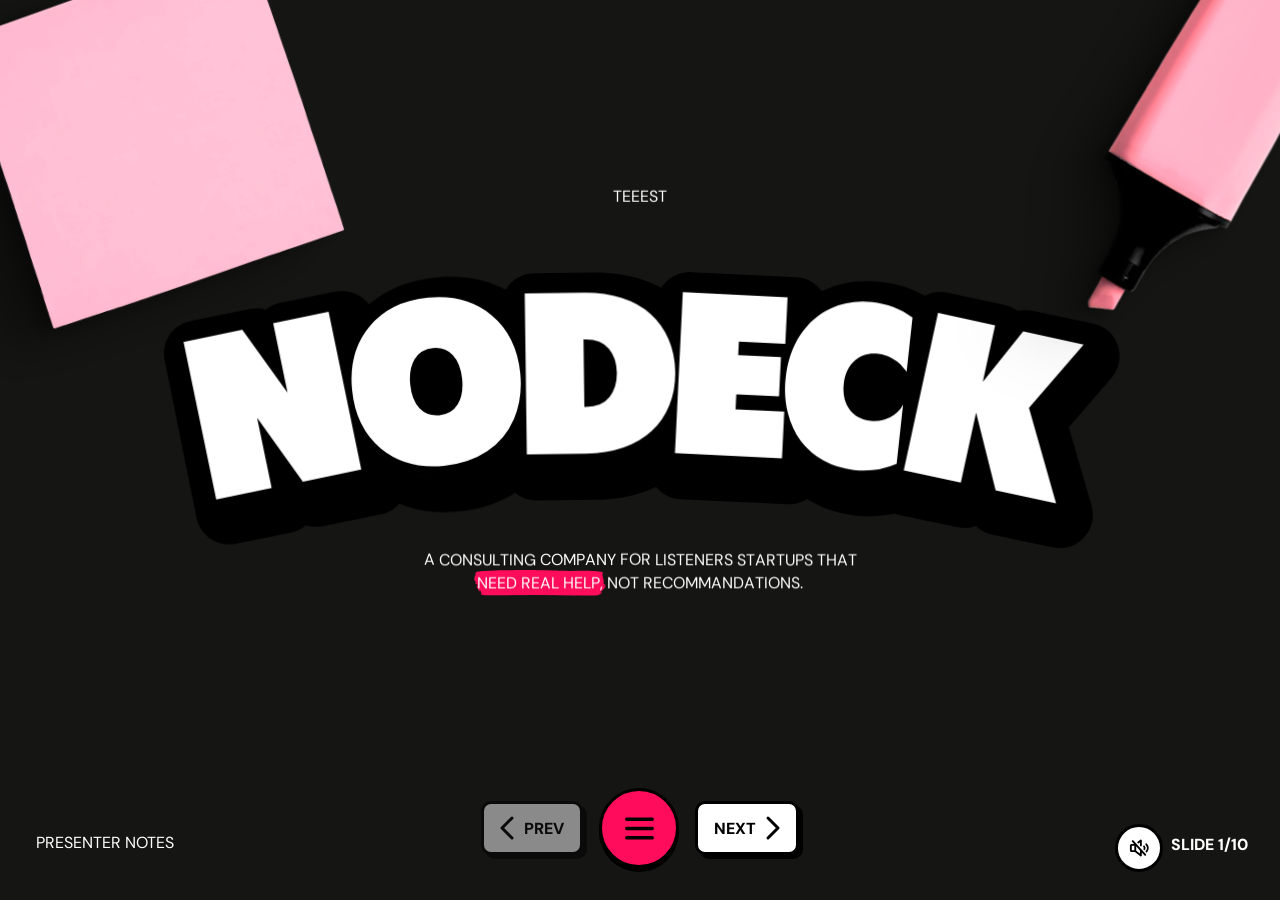
==== commit 78051b2b: "Update index.html" ====
--- a/nodeck_original/index.html
+++ b/nodeck_original/index.html
@@ -728,3 +728,5 @@
 
   </body>
 </html>
+
+
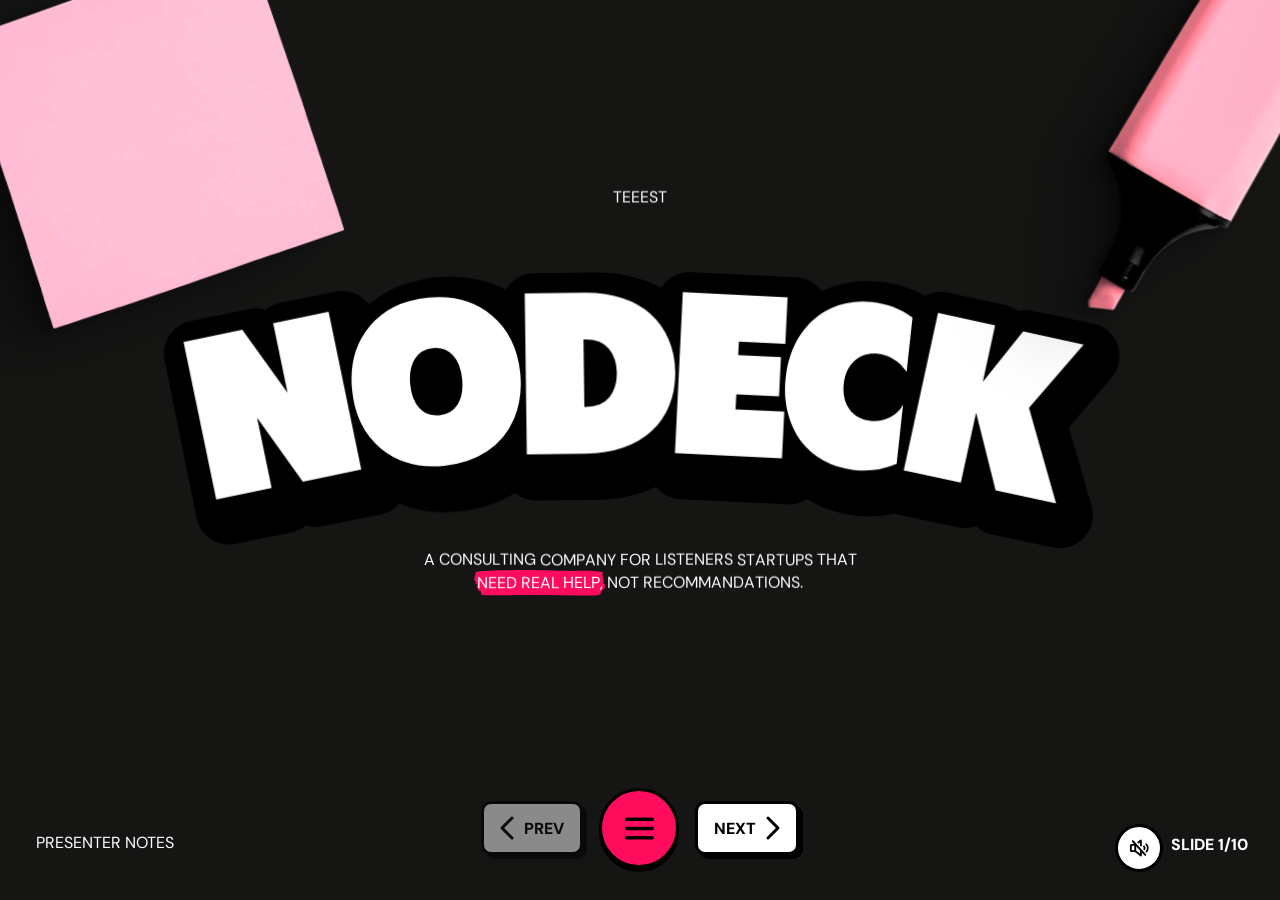
==== commit da444abb: "Update index.html" ====
--- a/nodeck_original/index.html
+++ b/nodeck_original/index.html
@@ -728,5 +728,3 @@
 
   </body>
 </html>
-
-
